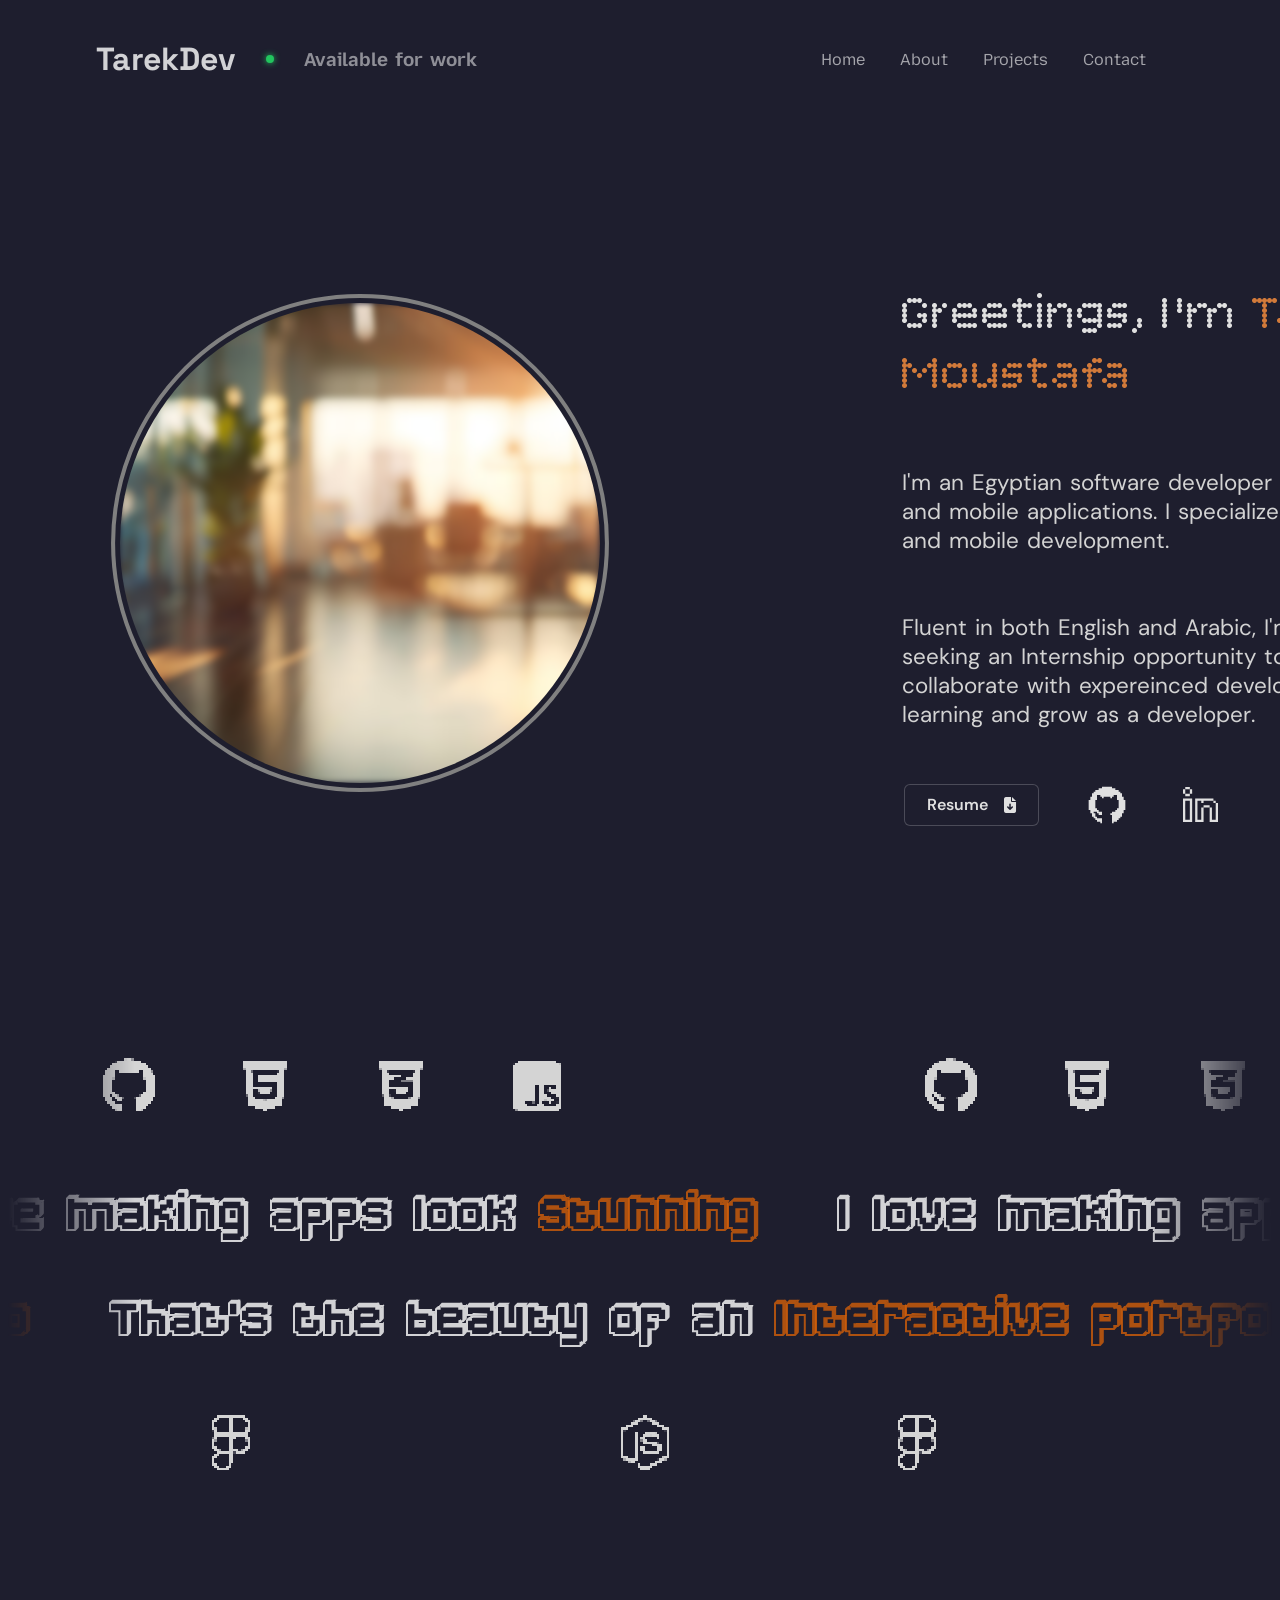
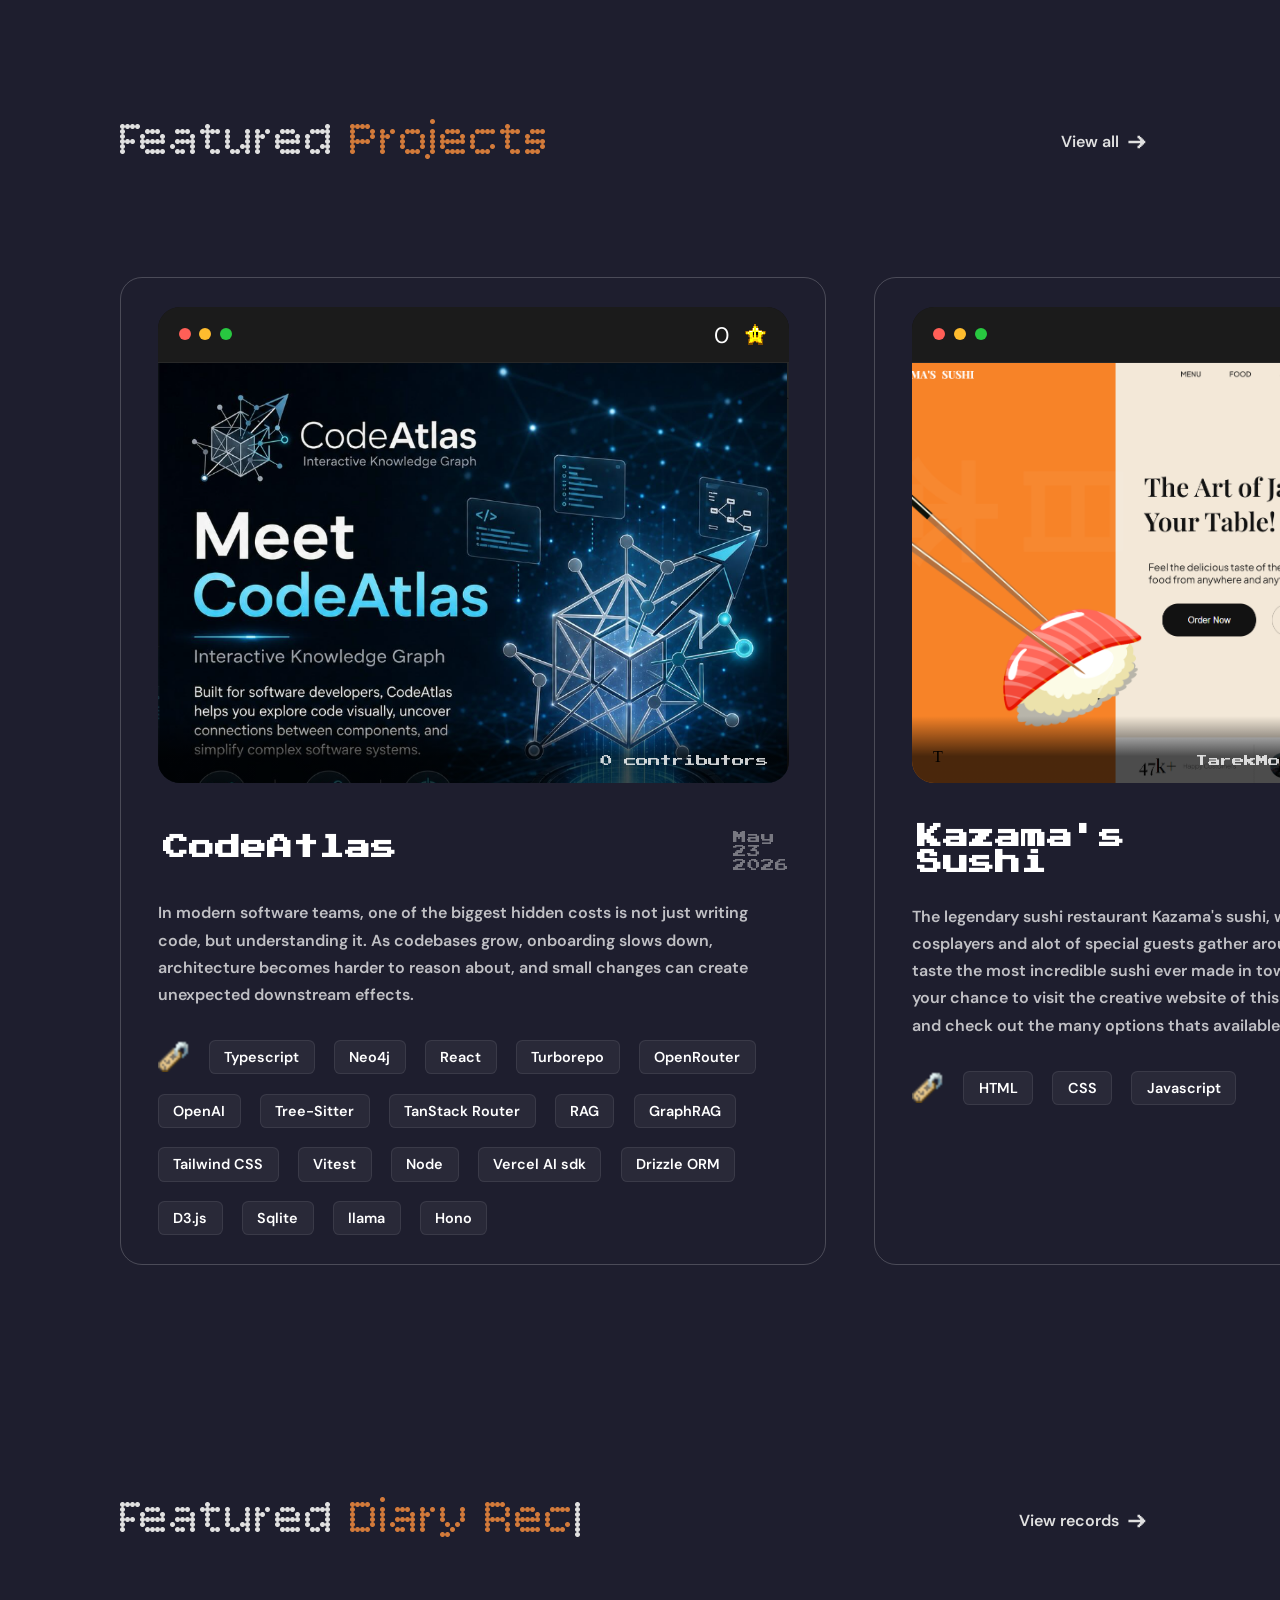
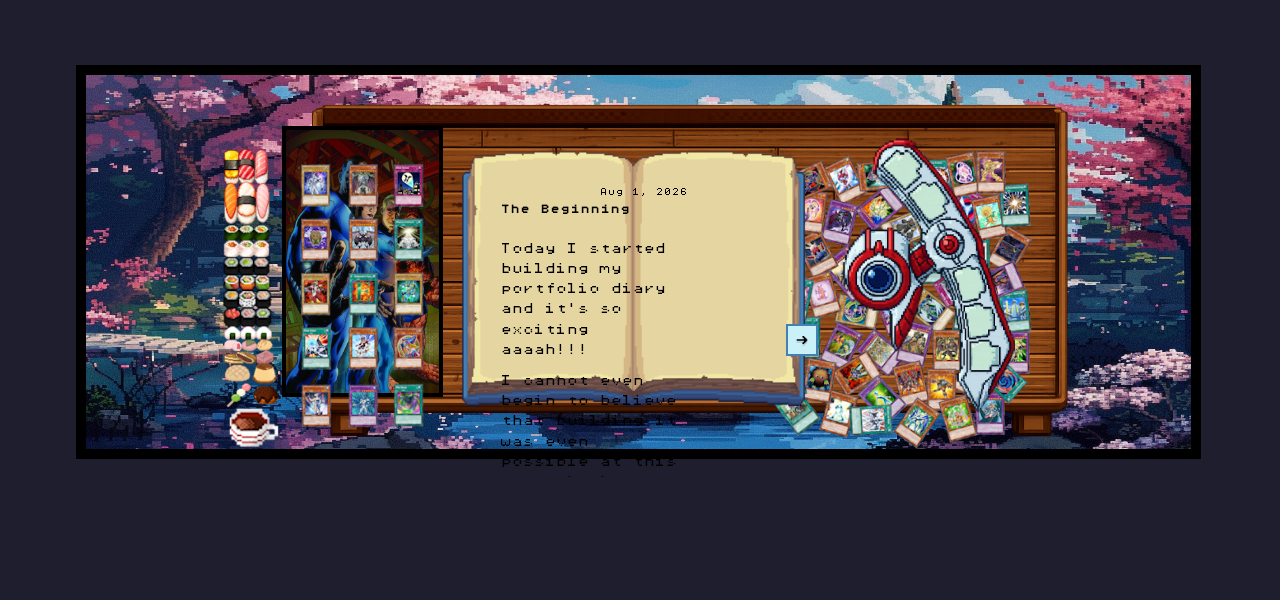
==== index.html @ 3b8af5a5 "Added tons of last touches for the table and for this section specifically I am only missing the lef" ====
<!DOCTYPE html>
<html lang="en">

<head>
    <meta charset="UTF-8">
    <meta name="viewport" content="width=device-width, initial-scale=1.0">
    <title>TarekDev</title>
    <link rel="stylesheet" href="https://cdnjs.cloudflare.com/ajax/libs/font-awesome/6.5.2/css/all.min.css">
    <link rel="stylesheet" href="https://cdn.jsdelivr.net/gh/devicons/devicon@latest/devicon.min.css">
    <link rel="icon" type="image/png" href="assets/favicon/eheroNeos.png">
    <link rel="stylesheet" href="style.css">
    <script src="script.js" defer></script>
    <script src="javascript/marquee-animation.js" defer></script>
    <script src="javascript/coin-toss-animation.js" defer></script>
    <script src="javascript/featured-projects-animations.js" defer></script>
    <script src="javascript/featured-diary-records-animations.js" defer></script>
</head>

<body>
    <header class="header-container">
        <div class="title-group">
            <h1>TarekDev</h1>
            <span class="green-bulb"></span>
            <h3>Available for work</h3>
        </div>
        <nav class="nav-links">
            <a href="index.html">Home</a>
            <a href="html/about.html">About</a>
            <a href="html/projects.html">Projects</a>
            <a href="html/contact.html">Contact</a>
        </nav>
    </header>

    <section class="about-me">
        <div class="profile-leftSide">

            <svg class="profile-ring" viewBox="0 0 500 500">

                <circle class="ring-bg" cx="250" cy="250" r="244" />

                <circle class="ring-progress" cx="250" cy="250" r="244" />

            </svg>

            <div class="coin">
                <img src="assets/aboutMe/aboutMeBackground.jpg" alt="Profile Background">
                <img src="assets/aboutMe/TarekMoustafa.png" alt="Tarek Moustafa" class="coin-face front-face">
                <img src="assets/aboutMe/TheCoolerTarekMoustafa.png" alt="The Cooler Tarek Moustafa"
                    class="coin-face back-face">
            </div>
        </div>

        <div class="aboutMe-rightSide">
            <div class="aboutMe-description-rightSide">
                <h1><span id="greeting-part"></span><span id="myName"></span><span class="cursor">|</span></h1>
                <h3 class="aboutMe-text">I'm an <span class="highlight-word">Egyptian software developer</span> who
                    builds web and mobile applications.
                    I specialize in <span class="highlight-word">full-stack web</span> and <span
                        class="highlight-word">mobile development</span>.
                    <br> <br> <br>
                    Fluent in both <span class="highlight-word">English</span> and <span
                        class="highlight-word">Arabic</span>, I'm currently seeking an <span
                        class="highlight-word">Internship opportunity</span> to <span
                        class="highlight-word">sharpen</span> my
                    skills,
                    <span class="highlight-word">collaborate</span> with expereinced developers, continue <span
                        class="highlight-word">learning</span> and
                    <span class="highlight-word">grow</span> as a <span class="highlight-word">developer</span>.
                </h3>

                <div class="mySocials-rightSide-Bottom">
                    <a href="assets/resume/Tarek Moustafa ElSayed.docx" download class="resume-btn">Resume <i
                            class="fas fa-file-download"></i></a>
                    <a href="https://github.com/TarekMoustafaElsayed" target="_blank" rel="noopener noreferrer"
                        aria-label="GitHub" class="github-link"><img src="assets/svgs/github.svg" alt="GitHub"></a>
                    <a href="https://www.linkedin.com/in/tarek-moustafa-a29522329/" target="_blank"
                        rel="noopener noreferrer" aria-label="LinkedIn" class="linkedin-link"><img
                            src="assets/svgs/linkedin.svg" alt="LinkedIn"></a>
                    <a href="mailto:tarek.mostafa.elsayed.2003@gmail.com" aria-label="Email" class="email-link"><img
                            src="assets/svgs/email.svg" alt="Email"></a>
                    <a href="html/about.html" id="moreAboutMe">More about me <img src="assets/svgs/arrow-right.svg"
                            alt="Arrow right" class="arrow-icon"></a>
                </div>
            </div>
        </div>
    </section>

    <section class="animation-container-beginning">
        <div class="upper-icons marquee right">
            <div class="icon-track">
                <div class="icon-set">
                    <i class="fab fa-github"></i>
                    <i class="fab fa-html5"></i>
                    <i class="fab fa-css3-alt"></i>
                    <i class="fab fa-square-js"></i>
                    <i class="devicon-tailwindcss-original"></i>
                    <i class="devicon-flutter-plain pixelated-icon"></i>
                </div>
            </div>
        </div>

        <div class="animation-text">
            <div class="text-row marquee">
                <div class="text-slide left">
                    <h1><span class="rest">I</span> <span class="rest">love</span> <span class="rest">making</span>
                        <span class="rest">apps</span> <span class="rest">look</span> <span
                            class="outline">Stunning</span></h1>
                </div>
            </div>

            <div class="text-row marquee">
                <div class="text-slide right">
                    <h1><span class="rest">That's</span> <span class="rest">the</span> <span class="rest">beauty</span>
                        <span class="rest">of</span> <span class="rest">an</span> <span
                            class="outline">Interactive</span> <span class="outline">portfolio</span></h1>
                </div>
            </div>
        </div>

        <div class="lower-icons marquee left">
            <div class="icon-track">
                <div class="icon-set">
                    <i class="fab fa-node-js"></i>
                    <i class="devicon-mongodb-plain"></i>
                    <i class="fab fa-figma"></i>
                    <i class="devicon-react-original"></i>
                    <i class="devicon-vscode-plain pixelated-icon"></i>
                </div>
            </div>
        </div>
    </section>

    <section class="featured-projects">
        <div class="featuredProjectsTitle">
            <h1><span id="featured-typed-part1"></span><span id="projects"></span><span class="featured-cursor">|</span></h1>
            <a href="html/projects.html" id="viewAll" class="reveal-fade-right">View all <img src="assets/svgs/arrow-right.svg" alt="Arrow right" class="arrow-icon"></a>
        </div>

        <div class="featured-projects-container">

            <article class="project-card codeatlas-card card-fade-bottom" data-link="html/projectsDetails/codeAtlas.html" data-contributors-repo="TarekMoustafaElsayed/CodeAtlas">
                <div class="project-preview">
                    <div class="project-header">
                        <div class="browser-buttons">
                            <span class="red"></span>
                            <span class="yellow"></span>
                            <span class="green"></span>
                        </div>
                        <div class="repo-stars" data-repo="TarekMoustafaElsayed/CodeAtlas">
                            <span class="star-count"></span>
                            <img src="assets/featuredProjectsSection/starIcon.png" class="mario-star" alt="Star">
                        </div>
                    </div>

                    <img src="assets/projectScreenshots/CodeAtlas/codeAtlas Screenshot 1.png" class="project-image">

                    <div class="contributors">
                        <div class="avatars"></div>
                        <span class="contributors-count"></span>
                    </div>
                </div>

                <div class="project-info">
                    <h2 style="gap: 21rem;">CodeAtlas <span class="project-date">May 23 2026</span></h2>
                    <p style="max-width: 44rem;">
                        In modern software teams, one of the biggest hidden costs is not just writing code, 
                        but understanding it. As codebases grow, onboarding slows down, architecture becomes 
                        harder to reason about, and small changes can create unexpected downstream effects. 
                    </p>

                    <div class="tags">
                        <img src="assets/featuredProjectsSection/tagIcon.png" class="tag-icon" alt="Tag" />
                        <span>Typescript</span>
                        <span>Neo4j</span>
                        <span>React</span>
                        <span>Turborepo</span>
                        <span>OpenRouter</span>
                        <span>OpenAI</span>
                        <span>Tree-Sitter</span>
                        <span>TanStack Router</span>
                        <span>RAG</span>
                        <span>GraphRAG</span>
                        <span>Tailwind CSS</span>
                        <span>Vitest</span>
                        <span>Node</span>
                        <span>Vercel AI sdk</span>
                        <span>Drizzle ORM</span>
                        <span>D3.js</span>
                        <span>Sqlite</span>
                        <span>llama</span>
                        <span>Hono</span>
                    </div>
                </div>
            </article>


            <article class="project-card card-fade-top" data-link="html/projectsDetails/kazamasSushi.html">

                <div class="project-preview">

                    <div class="project-header">

                        <div class="browser-buttons">
                            <span class="red"></span>
                            <span class="yellow"></span>
                            <span class="green"></span>
                        </div>

                        <div class="repo-stars" data-repo="TarekMoustafaElsayed/PRODIGY_WD_01">
                            <span class="star-count"></span>
                            <img src="assets/featuredProjectsSection/starIcon.png" class="mario-star" alt="Star">
                        </div>

                    </div>

                    <img src="assets/projectScreenshots/KazamasSushi/kazama'sSushiLandingPageProject.png"
                        class="project-image">

                    <div class="contributors">

                        <div class="avatars">
                        </div>

                        <span>TarekMoustafa</span>

                    </div>

                </div>

                <div class="project-info">

                    <h2>Kazama's Sushi <span class="project-date">Jul 12, 2026</span></h2>

                    <p>
                        The legendary sushi restaurant Kazama's sushi, where cosplayers and alot of special guests
                        gather around! To taste the most incredible sushi ever made in town.
                        This is your chance to visit the creative website of this restaurant and check out the many
                        options thats available ...
                    </p>

                    <div class="tags">

                        <img src="assets/featuredProjectsSection/tagIcon.png" class="tag-icon" alt="Tag" />
                        <span>HTML</span>
                        <span>CSS</span>
                        <span>Javascript</span>

                    </div>

                    <!-- <div class="project-links">

                    <a href="https://tarekmoustafaelsayed.github.io/PRODIGY_WD_01/" target="_blank" rel="noopener noreferrer"><i class="fas fa-rocket"></i> Live Demo</a>

                    <a href="https://github.com/TarekMoustafaElsayed/PRODIGY_WD_01" target="_blank" rel="noopener noreferrer"><svg xmlns="http://www.w3.org/2000/svg" width="24" height="24" viewBox="0 0 24 24" fill="none" stroke="currentColor" stroke-width="2" stroke-linecap="round" stroke-linejoin="round" class="icon icon-tabler icons-tabler-outline icon-tabler-brand-github"> <path stroke="none" d="M0 0h24v24H0z" fill="none" />
                        <path d="M9 19c-4.3 1.4 -4.3 -2.5 -6 -3m12 5v-3.5c0 -1 .1 -1.4 -.5 -2c2.8 -.3 5.5 -1.4 5.5 -6a4.6 4.6 0 0 0 -1.3 -3.2a4.2 4.2 0 0 0 -.1 -3.2s-1.1 -.3 -3.5 1.3a12.3 12.3 0 0 0 -6.2 0c-2.4 -1.6 -3.5 -1.3 -3.5 -1.3a4.2 4.2 0 0 0 -.1 3.2a4.6 4.6 0 0 0 -1.3 3.2c0 4.6 2.7 5.7 5.5 6c-.6 .6 -.6 1.2 -.5 2v3.5" /> </svg> 
                        Source
                    </a>

                </div> -->

                </div>

            </article>
        </div>
    </section>

    <!--
    This div had to be removed and put above the diary-gamingCards section since this entire 
    section is all images and positioning for each images can be messed up pretty badly !
    -->

    <div class="featuredDiaryRecords">
        <h1><span id="featuredDiary-typed-part1"></span><span id="diaryRecords"></span><span class="featured-cursor">|</span></h1>
        <a href="html/diaryRecords.html" id="viewRecords" class="reveal-fade-right">View records <img src="assets/svgs/arrow-right.svg" alt="Arrow right" class="arrow-icon"></a>
    </div>

    <section class="diary-gamingCards">
        <div class="diary-table-container">
            <img src="assets/pixelArtToPutOnTheTable/rugForTheTable.jpg" alt="Rug" class="rug-for-the-table"> 
            <img src="assets/pixelArtToPutOnTheTable/table.png" alt="Table" class="diary-table">
            <img src="assets/pixelArtToPutOnTheTable/fantastic4Mat.jpg" alt="Fantastic 4 Mat" class="fantastic4-mat">
            <img src="assets/pixelArtToPutOnTheTable/Japanese-Food-Pack.png" alt="Food" class="food-pack">
            <img src="assets/pixelArtToPutOnTheTable/cardsPack.png" alt="Cards" class="cards-pack">
            <img src="assets/pixelArtToPutOnTheTable/cardsPack2.png" alt="Cards2" class="cards-pack2">
            <img src="assets/pixelArtToPutOnTheTable/duelDisk.png" alt="Duel Disk" class="duel-disk">

            <div class="book-wrapper">

            <img src="assets/pixelArtToPutOnTheTable/book.png" class="book" style="user-select: none;">
            <img src="" alt="Page turning animation" class="book-turn-frame" style="user-select: none;" hidden>

            <div class="book-content">

                <div class="left-page">
                    <span id="diary-date" style="user-select: none;">Aug 1, 2026</span>

                    <div class="post-header">
                        <h2 id="diary-title" style="user-select: none;">The Beginning</h2>
                    </div>

                    <div class="post-body" id="diary-body" style="user-select: none;">

                        <p>
                            Today I started building my portfolio diary and it's so exciting aaaah!!!
                        </p>

                        <p>
                            I cannot even begin to believe that building it was even possible at this rate :) ahem u can scroll through this diary btw lol
                        </p>
                        <p>
                            I have always wanted my portfolio to show some form of a great personality ...
                        </p>

                        <p>
                            And by building this I just am so happy and feel extremely accomplished about it haha!
                        </p>

                        <p>
                            Hopefully I will keep on building other things in my portfolio site and keep up the good work as well.
                        </p>

                        <p>
                            Wish me luck everyone and goodbye!
                        </p>
                    </div>

                    <button class="diary-nav-btn diary-back-btn" aria-label="Previous post">
                        <img src="assets/svgs/arrow-left.svg" alt="Back" style="user-select: none;">
                    </button>
                </div>
                <div class="right-page">
                    <img id="diary-image" class="right-page-img" src="" alt="" hidden>
                    <button class="diary-nav-btn diary-next-btn" aria-label="Next post">
                        <img src="assets/svgs/arrow-left.svg" alt="Next" class="next-arrow-flip" style="user-select: none;">
                    </button>
                </div>
            </div>
        </div>

        </div>
    </section>
</body>

</html>
---- style.css ----
@import url('https://fonts.googleapis.com/css2?family=Geist+Pixel&family=Pixelify+Sans:wght@400..700&family=VT323&display=swap');
@import url('https://fonts.googleapis.com/css2?family=Mozilla+Text:wght@200..700&display=swap');
@import url('https://fonts.googleapis.com/css2?family=Story+Script&display=swap');
@import url('https://fonts.googleapis.com/css2?family=Bubblegum+Sans&display=swap');
@import url('https://fonts.googleapis.com/css2?family=Space+Grotesk:wght@400;500;600;700&display=swap');
@import url('https://fonts.googleapis.com/css2?family=Instrument+Serif:ital@0;1&display=swap');
@import url('https://fonts.googleapis.com/css2?family=Bitcount+Prop+Single:wght@100..900&display=swap');
@import url('https://fonts.googleapis.com/css2?family=DM+Serif+Display:ital@0;1&display=swap');
@import url('https://fonts.googleapis.com/css2?family=DM+Sans:wght@100..900&display=swap');

/* other css files imports */

@import url("css/header/header.css");
@import url("css/aboutMe/aboutmeHome.css");
@import url("css/marqueeAnimation/beginningAnimation.css");
@import url("css/featuredProjects/featuredProjects.css");
@import url("css/pixelArtDiarySection.css");

@font-face {
    font-family: 'Poxast Regular';
    src: url('assets/typography/Poxast-Regular.woff2') format('woff2'),
         url('assets/typography/Poxast-Regular.woff') format('woff'),
         url('assets/typography/Poxast-Regular.ttf') format('truetype');
}

@font-face {
    font-family: 'Press Start 2P VA V7';
    src: url('assets/typography/PressStart2P-vaV7.woff2') format('woff2'),
         url('assets/typography/PressStart2P-vaV7.woff') format('woff'),
         url('assets/typography/PressStart2P-vaV7.ttf') format('truetype');
}

@font-face {
    font-family: 'Pixel Operator Mono 8';
    src: url('assets/typography/PixelOperatorMono8.woff2') format('woff2'),
         url('assets/typography/PixelOperatorMono8.woff') format('woff'),
         url('assets/typography/PixelOperatorMono8.ttf') format('truetype');
}

/* reusable CSS variables across all files */

:root {

    --poxast-regular: "Poxast Regular", normal;
    --geist-pixel:"Pixelify Sans", sans-serif;
    --mozilla-text: "Mozilla Text", sans-serif;
    --story-script: "Story Script", sans-serif;
    --bubblegum-sans: "Bubblegum Sans", sans-serif;
    --space-grotesk: "Space Grotesk", sans-serif;
    --instrument-serif: "Instrument Serif", serif;
    --bitcoin-prop-single: "Bitcount Prop Single", swap;
    --dm-serif-display: "DM Serif Display", serif;
    --dm-sans: "DM Sans", sans-serif;
    --press-start-2p: "Press Start 2P VA V7", normal;
    --pixel-operator-mono8: "Pixel Operator Mono 8", normal;

    --sad-color: #121212;
    --sad-colortwo: #1e1e2e;

    --black-200: #020202;
    --black-500: #555555;
    --gray-100: #888888;

    --color-white: #fff;
    --color-creamson: #fff0de;

    --color-warmamber: #F78328;
    --color-darkerorange: #C76E00;
    --coin-side-color: #ffa019;
    --coin-size: 480px;
    --side: var(--coin-side-color);
    --side-dark: #b37000;
    --lowlight: #cc7a00;
    --coin-side-reversed: #808080;

    --color-backgroundwithmyorangeheader: #f3e8d8;
}

body {
    background-color: var(--sad-colortwo);
}
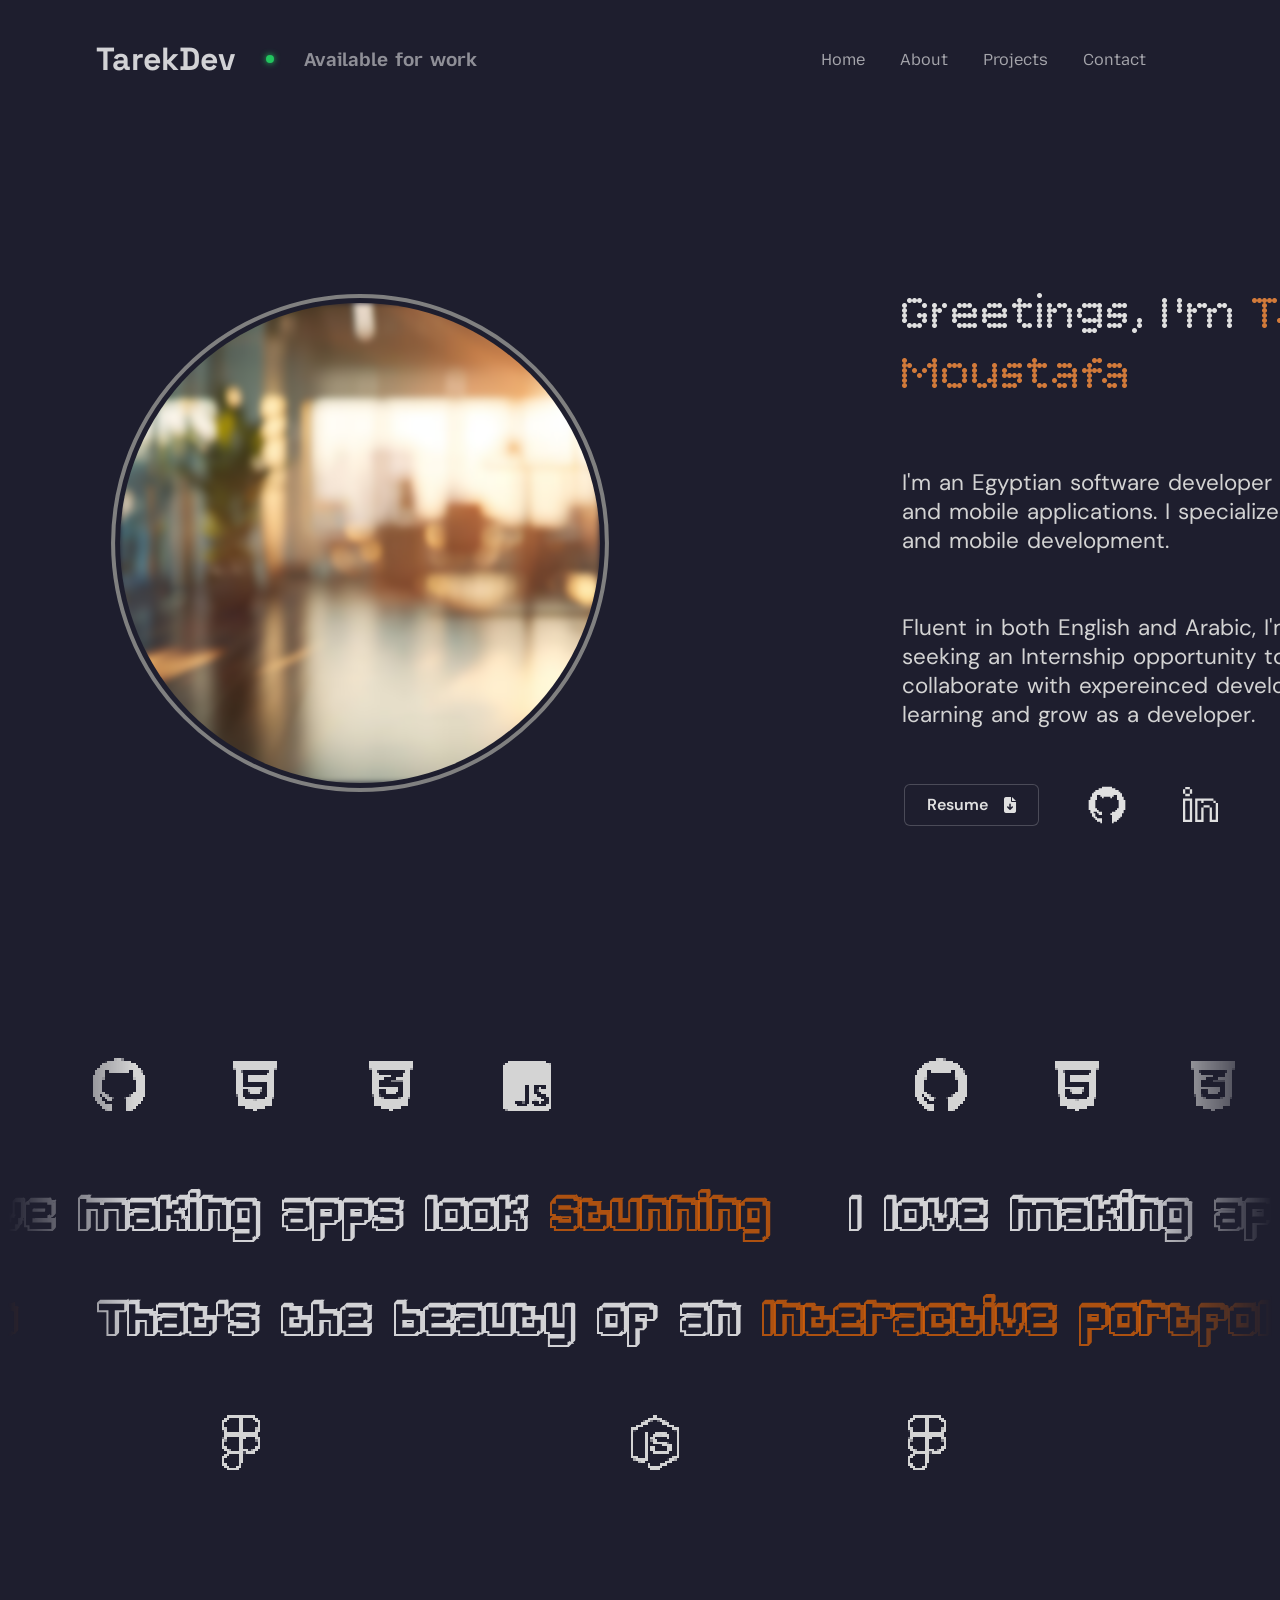
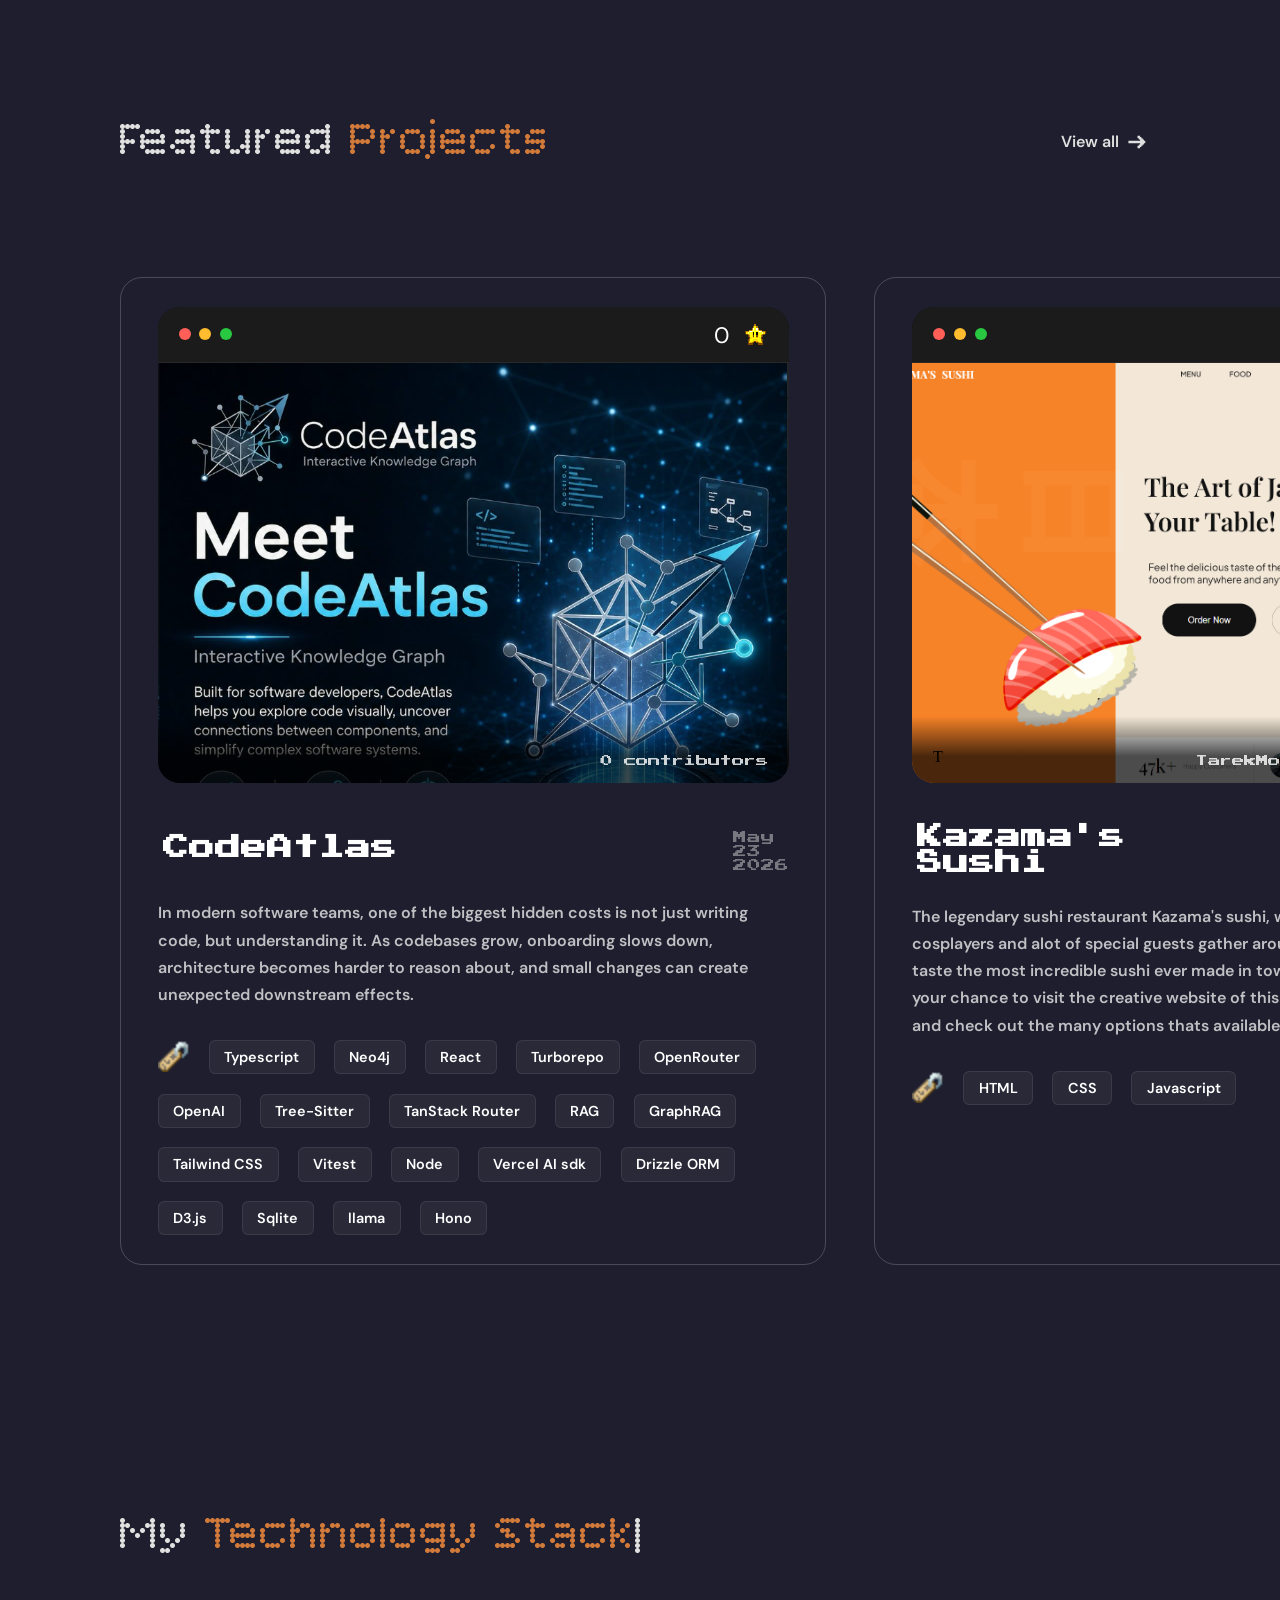
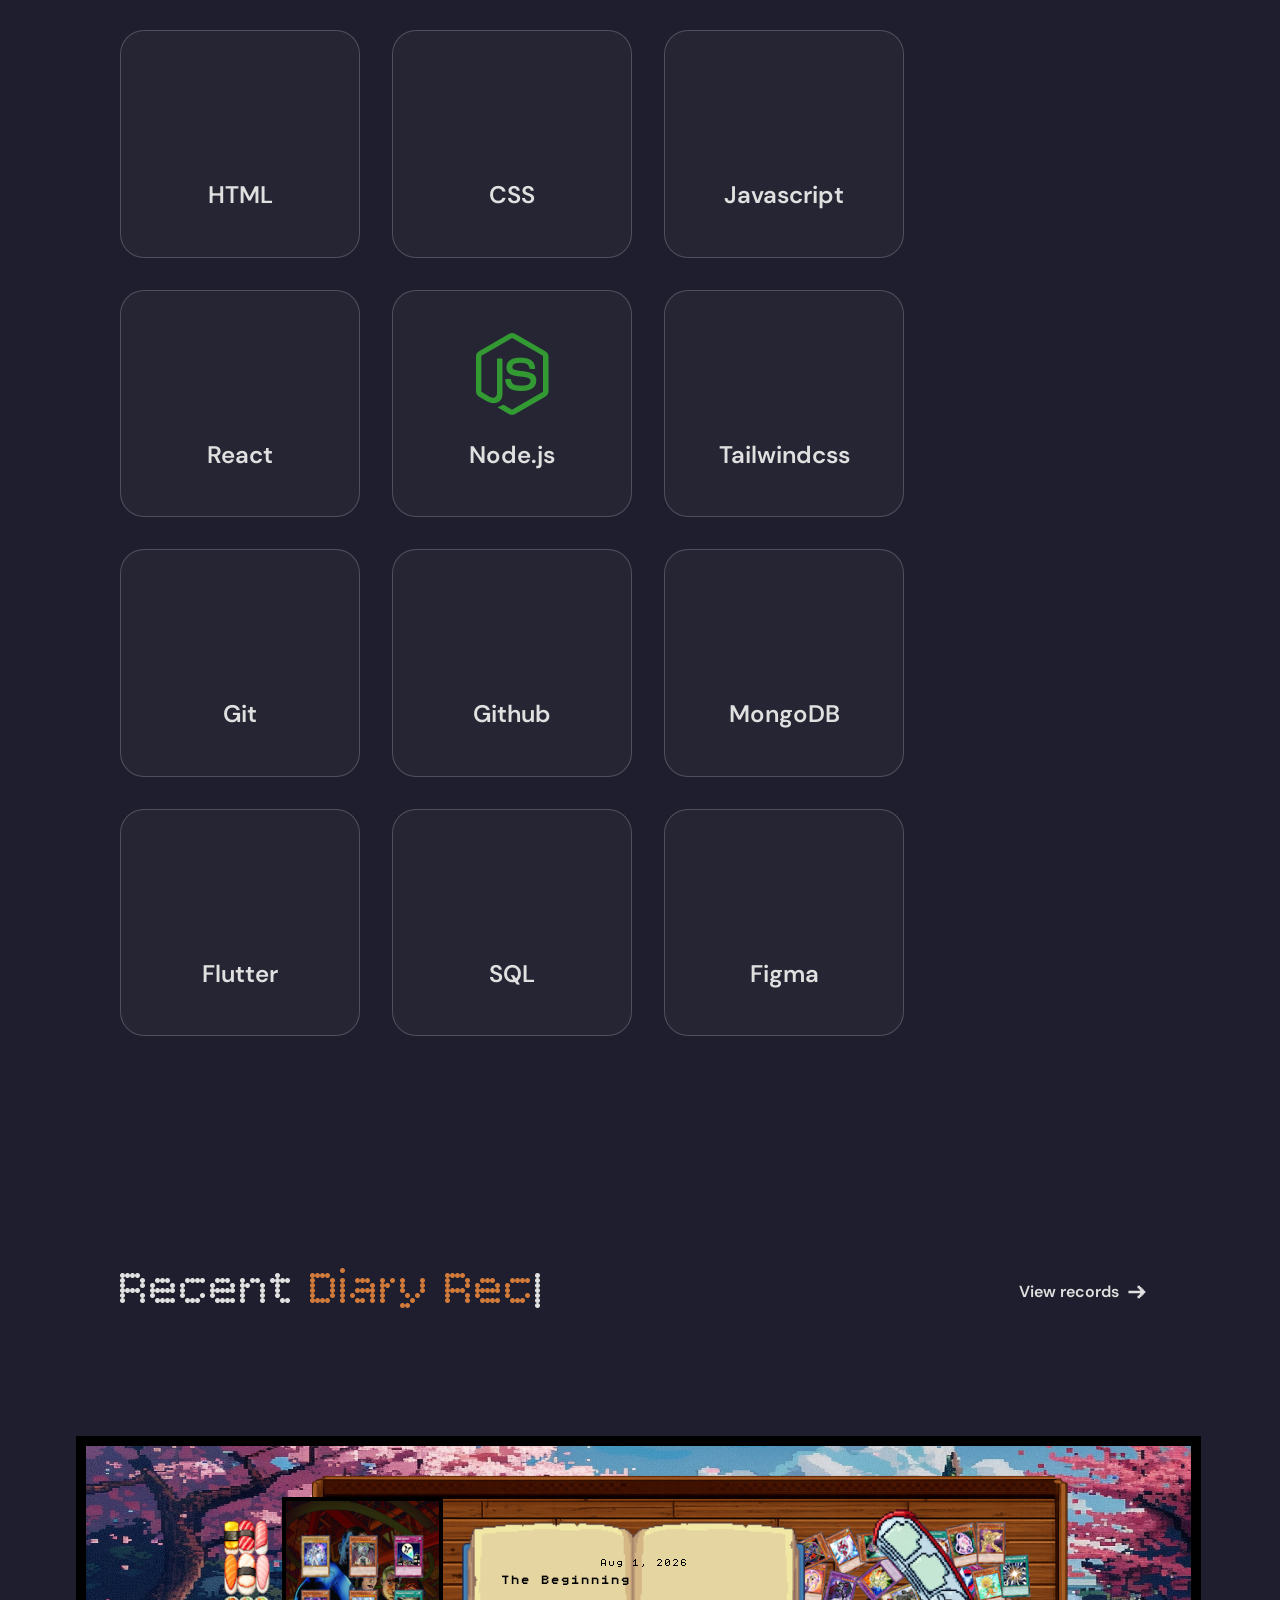
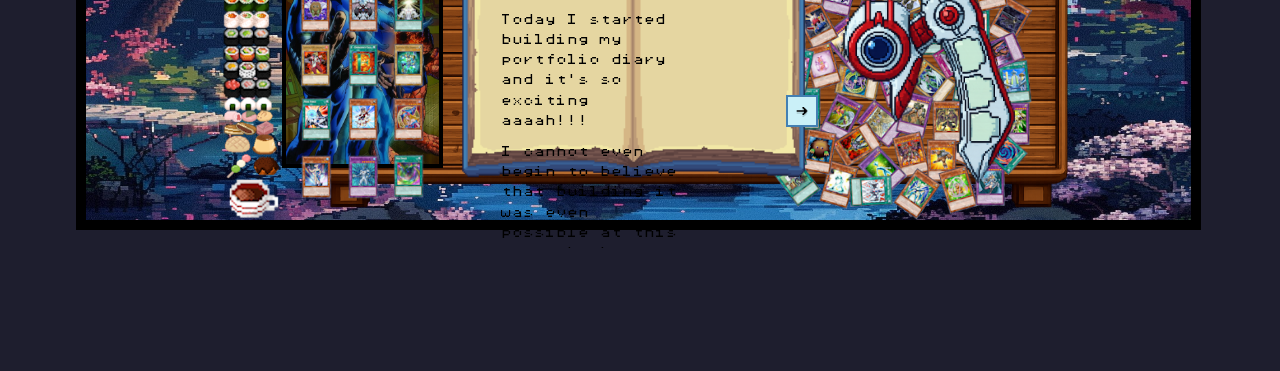
==== commit 268dc308: "Added a my technology stack section to reveal the technologies that i currently use" ====
--- a/index.html
+++ b/index.html
@@ -13,6 +13,7 @@
     <script src="javascript/marquee-animation.js" defer></script>
     <script src="javascript/coin-toss-animation.js" defer></script>
     <script src="javascript/featured-projects-animations.js" defer></script>
+    <script src="javascript/my-technology-stack-animation.js" defer></script>
     <script src="javascript/featured-diary-records-animations.js" defer></script>
 </head>
 
@@ -264,6 +265,82 @@
         </div>
     </section>
 
+    <section class="my-technology-stack">
+        
+        <div class="my-technology-stack-title">
+            <h1><span id="myTechStack-typed-part1"></span><span id="myTechStack"></span><span class="featured-cursor">|</span></h1>
+        </div>
+        
+        <div class="tech-stack-icons-row1">
+
+            <div class="tech-stack-item stack-fade-right">
+                <i class="devicon-html5-plain colored"></i>
+                <span class="tech-stack-name">HTML</span>
+            </div>
+
+            <div class="tech-stack-item stack-fade-right">
+                <i class="devicon-css3-plain colored"></i>
+                <span class="tech-stack-name">CSS</span>
+            </div>
+
+            <div class="tech-stack-item stack-fade-right">
+                <i class="devicon-javascript-plain colored"></i>
+                <span class="tech-stack-name">Javascript</span>
+            </div>
+
+            <div class="tech-stack-item stack-fade-right">
+                <i class="devicon-react-original colored"></i>
+                <span class="tech-stack-name">React</span>
+            </div>
+
+            <div class="tech-stack-item stack-fade-right">
+                <i class="fab fa-node-js"></i>
+                <span class="tech-stack-name">Node.js</span>
+            </div>
+
+            <div class="tech-stack-item stack-fade-right">
+                <i class="devicon-tailwindcss-original colored"></i>
+                <span class="tech-stack-name">Tailwindcss</span>
+            </div>
+
+        </div>
+
+        <div class="tech-stack-icons-row2">
+
+            <div class="tech-stack-item stack-fade-left">
+                <i class="devicon-git-plain colored"></i>
+                <span class="tech-stack-name">Git</span>
+            </div>
+
+            <div class="tech-stack-item stack-fade-left">
+                <i class="devicon-github-original"></i>
+                <span class="tech-stack-name">Github</span>
+            </div>
+
+            <div class="tech-stack-item stack-fade-left">
+                <i class="devicon-mongodb-plain colored"></i>
+                <span class="tech-stack-name">MongoDB</span>
+            </div>
+
+            <div class="tech-stack-item stack-fade-left">
+                <i class="devicon-flutter-plain colored"></i>
+                <span class="tech-stack-name">Flutter</span>
+            </div>
+
+            <div class="tech-stack-item stack-fade-left">
+                <i class="devicon-sqldeveloper-plain colored"></i>
+                <span class="tech-stack-name">SQL</span>
+            </div>
+
+            <div class="tech-stack-item stack-fade-left">
+                <i class="devicon-figma-plain colored"></i>
+                <span class="tech-stack-name">Figma</span>
+            </div>
+
+        </div>
+        
+    </section>
+
     <!--
     This div had to be removed and put above the diary-gamingCards section since this entire 
     section is all images and positioning for each images can be messed up pretty badly !
--- a/style.css
+++ b/style.css
@@ -14,7 +14,8 @@
 @import url("css/aboutMe/aboutmeHome.css");
 @import url("css/marqueeAnimation/beginningAnimation.css");
 @import url("css/featuredProjects/featuredProjects.css");
-@import url("css/pixelArtDiarySection.css");
+@import url("css/myTechnologyStack/myTechnologyStackSection.css");
+@import url("css/recentDiaryRecords/pixelArtDiarySection.css");
 
 @font-face {
     font-family: 'Poxast Regular';
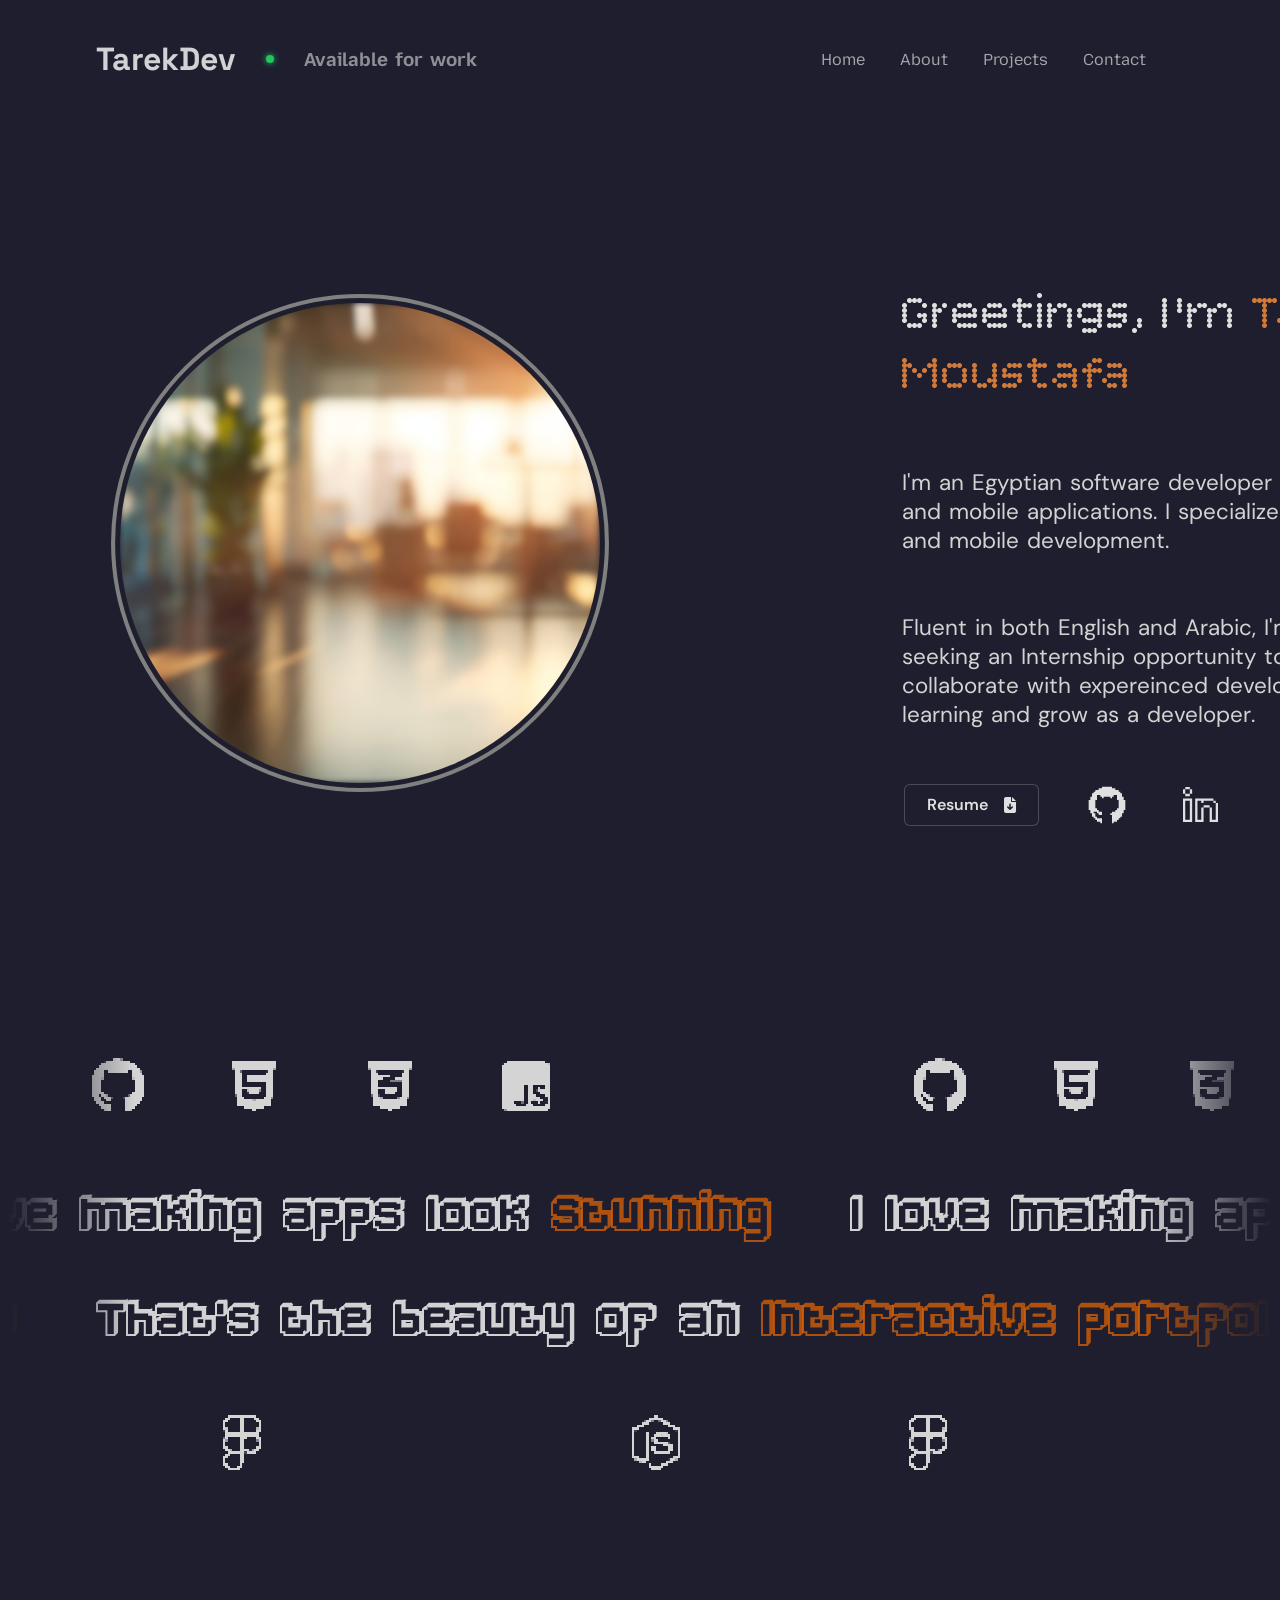
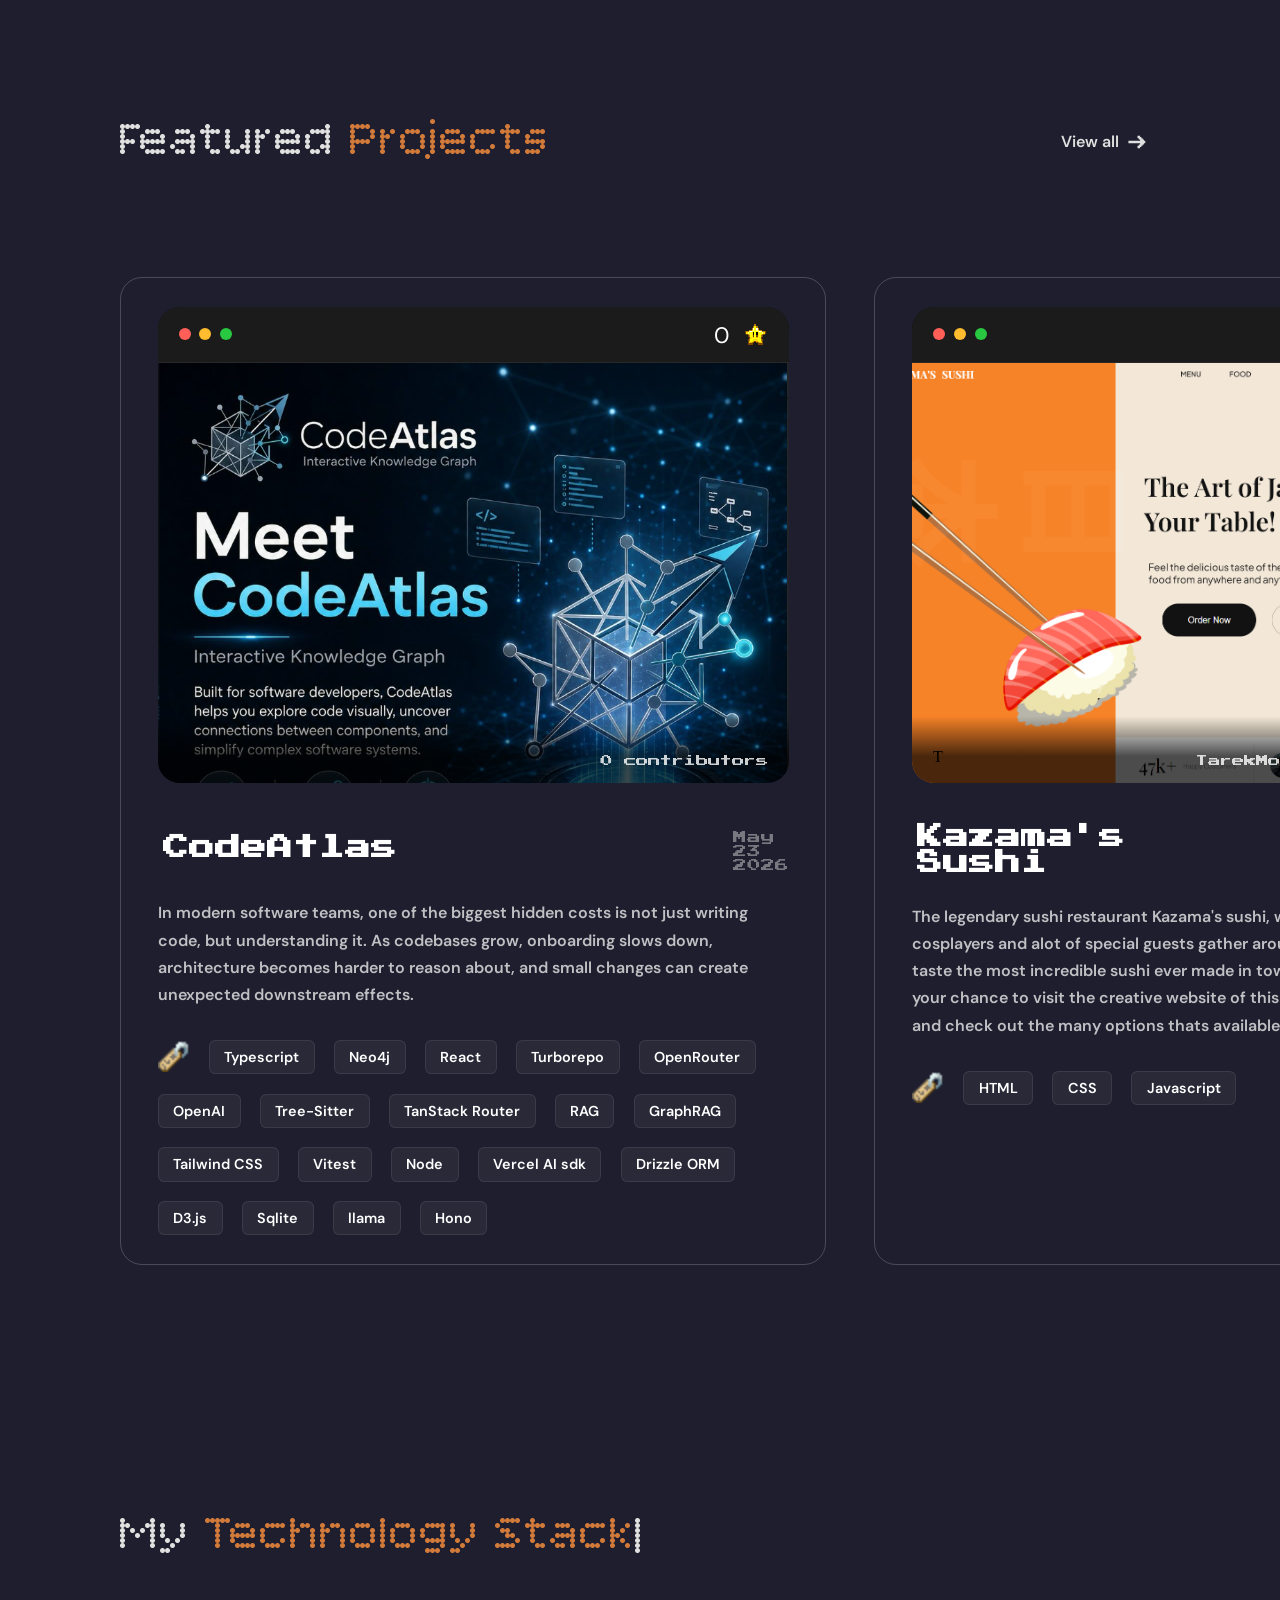
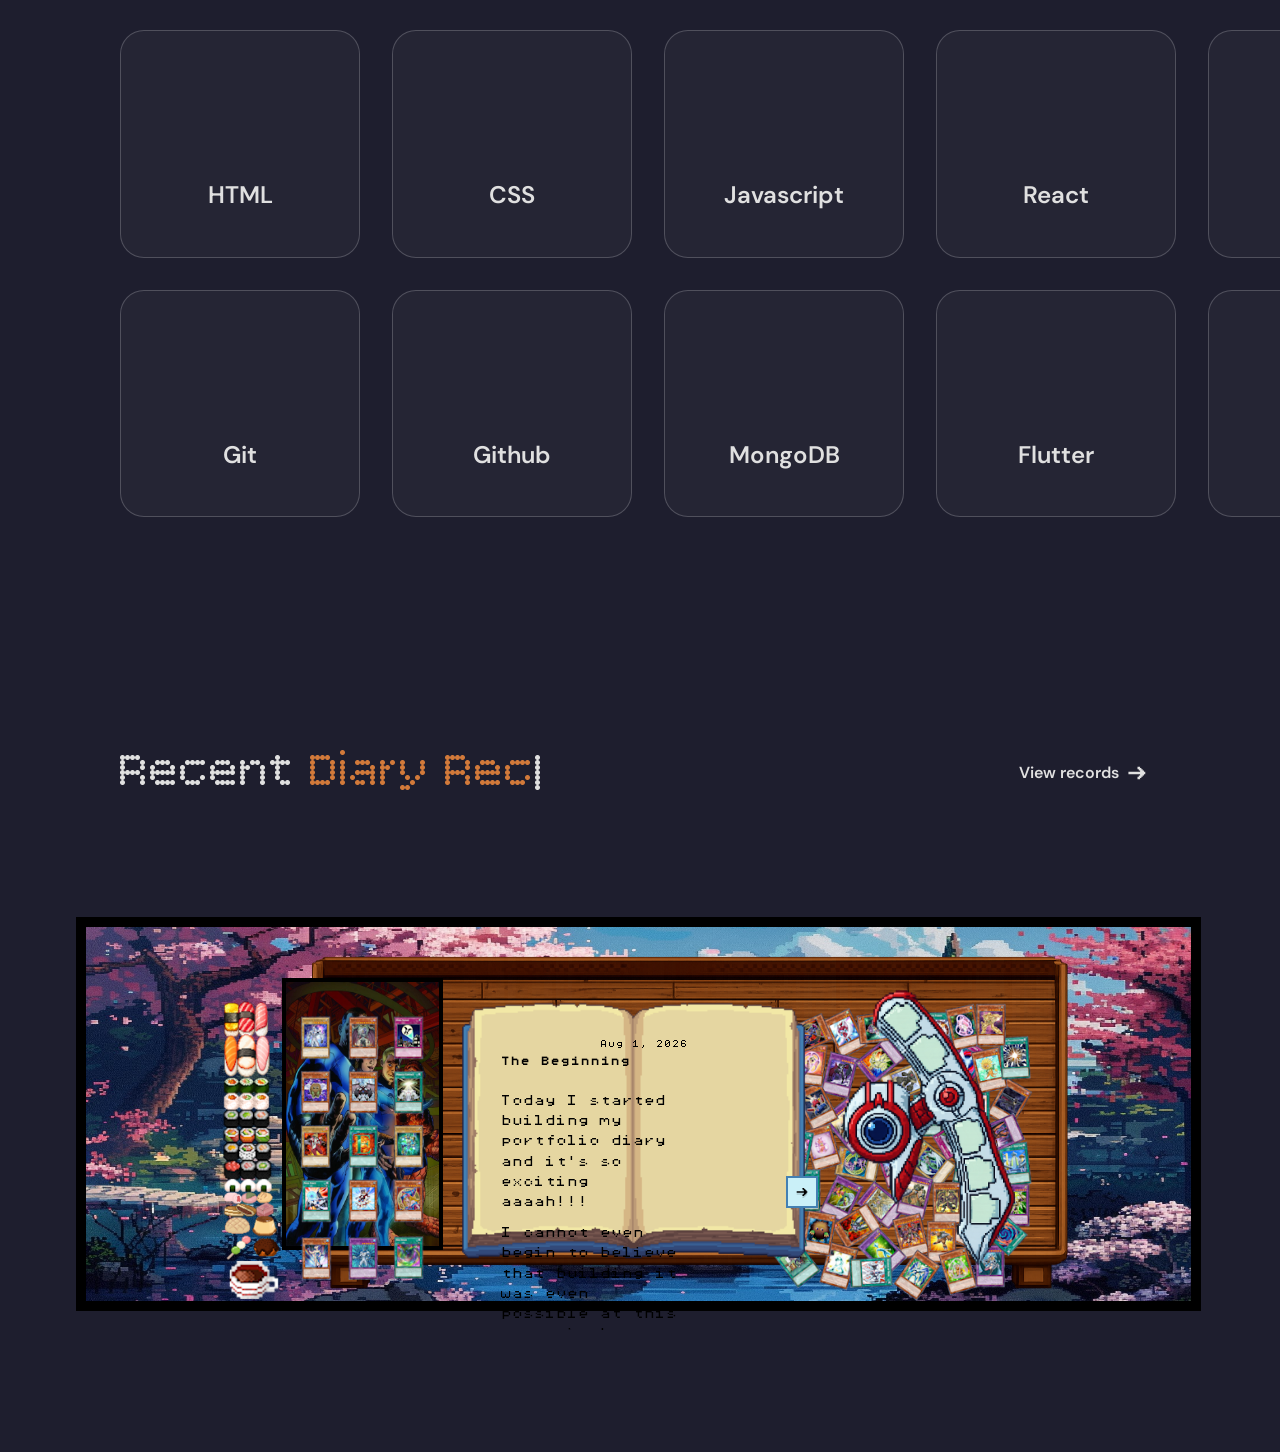
==== commit cea1f54a: "Did some fixing and improvements towards the technology stack section code" ====
--- a/index.html
+++ b/index.html
@@ -271,69 +271,65 @@
             <h1><span id="myTechStack-typed-part1"></span><span id="myTechStack"></span><span class="featured-cursor">|</span></h1>
         </div>
         
-        <div class="tech-stack-icons-row1">
-
-            <div class="tech-stack-item stack-fade-right">
+        <div class="tech-stack-grid">
+
+            <div class="tech-stack-item stack-fade-left">
                 <i class="devicon-html5-plain colored"></i>
                 <span class="tech-stack-name">HTML</span>
             </div>
 
-            <div class="tech-stack-item stack-fade-right">
+            <div class="tech-stack-item stack-fade-left">
                 <i class="devicon-css3-plain colored"></i>
                 <span class="tech-stack-name">CSS</span>
             </div>
 
-            <div class="tech-stack-item stack-fade-right">
+            <div class="tech-stack-item stack-fade-left">
                 <i class="devicon-javascript-plain colored"></i>
                 <span class="tech-stack-name">Javascript</span>
             </div>
 
-            <div class="tech-stack-item stack-fade-right">
+            <div class="tech-stack-item stack-fade-left">
                 <i class="devicon-react-original colored"></i>
                 <span class="tech-stack-name">React</span>
             </div>
 
-            <div class="tech-stack-item stack-fade-right">
+            <div class="tech-stack-item stack-fade-left">
                 <i class="fab fa-node-js"></i>
                 <span class="tech-stack-name">Node.js</span>
             </div>
 
-            <div class="tech-stack-item stack-fade-right">
+            <div class="tech-stack-item stack-fade-left">
                 <i class="devicon-tailwindcss-original colored"></i>
                 <span class="tech-stack-name">Tailwindcss</span>
             </div>
 
-        </div>
-
-        <div class="tech-stack-icons-row2">
-
-            <div class="tech-stack-item stack-fade-left">
+            <div class="tech-stack-item stack-fade-right">
                 <i class="devicon-git-plain colored"></i>
                 <span class="tech-stack-name">Git</span>
             </div>
 
-            <div class="tech-stack-item stack-fade-left">
+            <div class="tech-stack-item stack-fade-right">
                 <i class="devicon-github-original"></i>
                 <span class="tech-stack-name">Github</span>
             </div>
 
-            <div class="tech-stack-item stack-fade-left">
+            <div class="tech-stack-item stack-fade-right">
                 <i class="devicon-mongodb-plain colored"></i>
                 <span class="tech-stack-name">MongoDB</span>
             </div>
 
-            <div class="tech-stack-item stack-fade-left">
+            <div class="tech-stack-item stack-fade-right">
                 <i class="devicon-flutter-plain colored"></i>
                 <span class="tech-stack-name">Flutter</span>
             </div>
 
-            <div class="tech-stack-item stack-fade-left">
+            <div class="tech-stack-item stack-fade-right">
                 <i class="devicon-sqldeveloper-plain colored"></i>
                 <span class="tech-stack-name">SQL</span>
             </div>
 
-            <div class="tech-stack-item stack-fade-left">
-                <i class="devicon-figma-plain colored"></i>
+            <div class="tech-stack-item stack-fade-right">
+                <img src="assets/svgs/figma.svg" alt="Figma" class="tech-stack-icon-img">
                 <span class="tech-stack-name">Figma</span>
             </div>
 
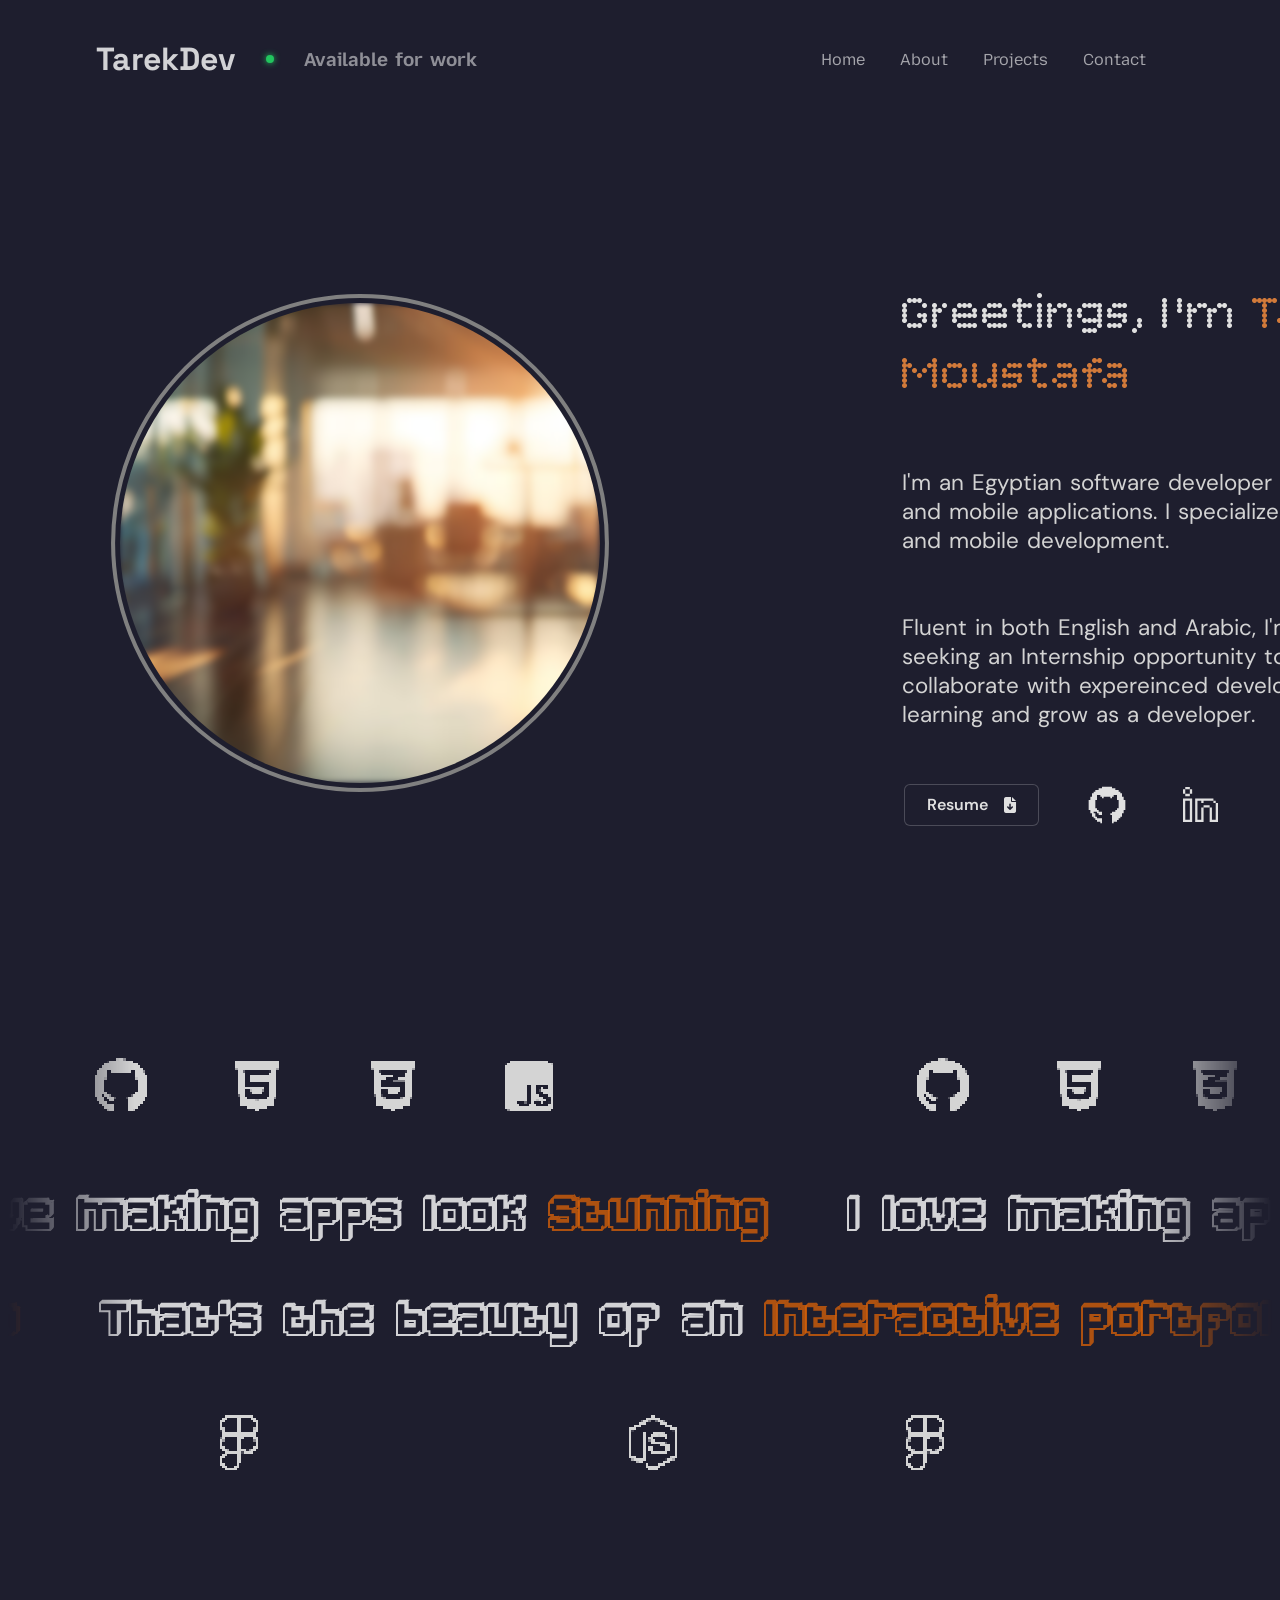
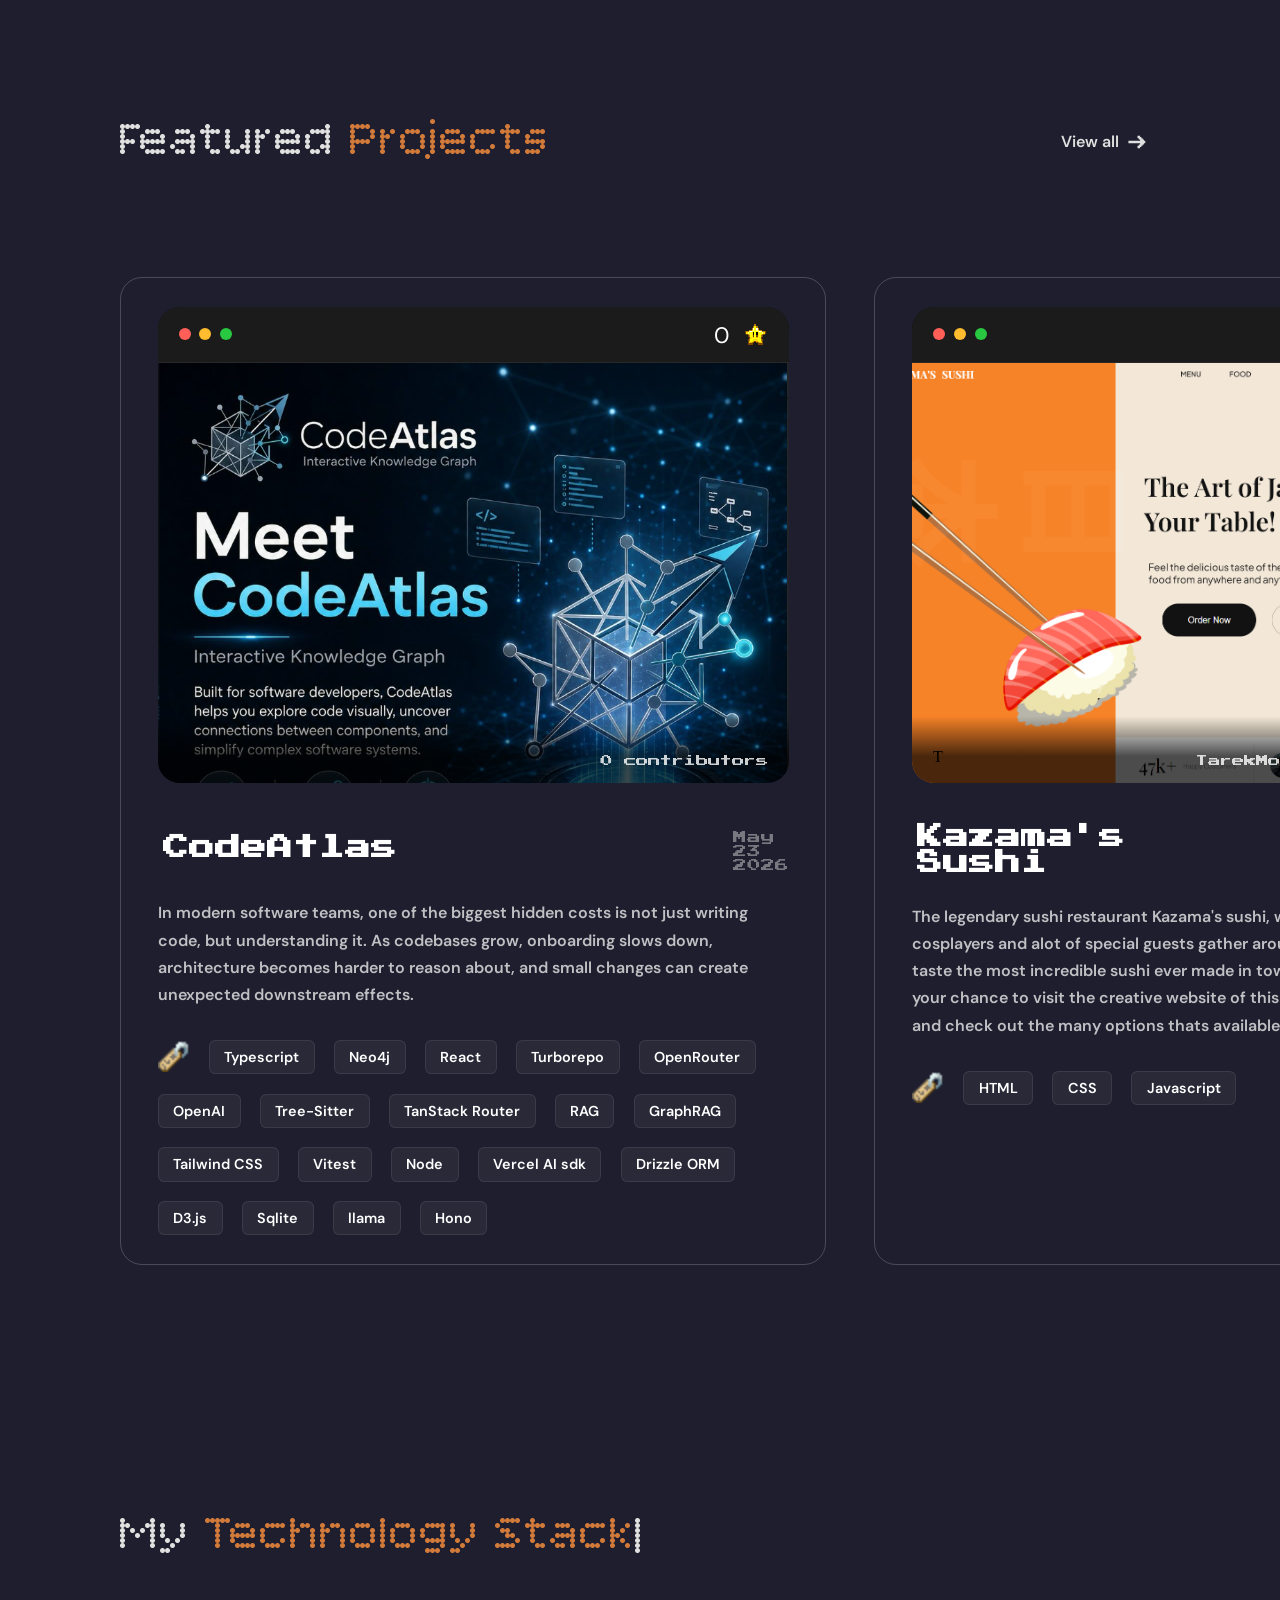
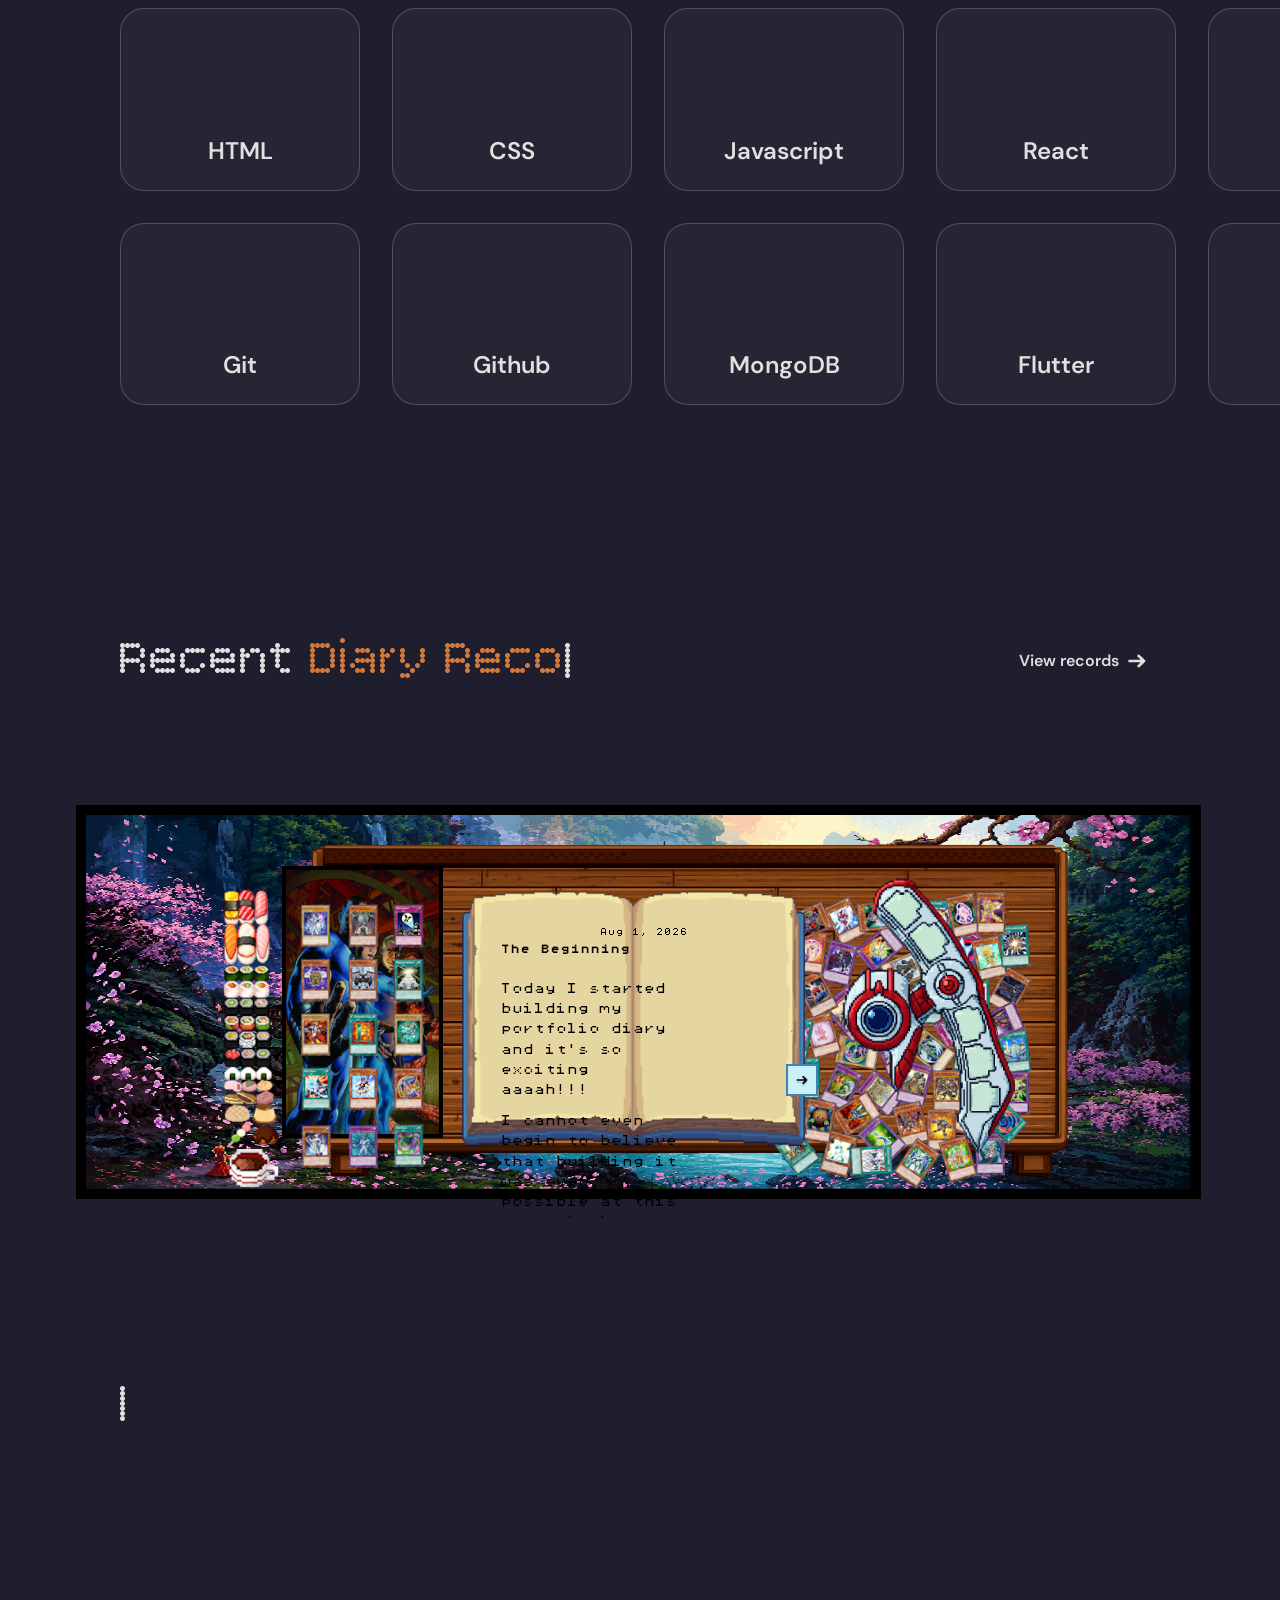
==== commit 9d83ede1: "Let us connect section is now complete just need a tiny adjustmnet of the overall home page and chec" ====
--- a/index.html
+++ b/index.html
@@ -15,6 +15,7 @@
     <script src="javascript/featured-projects-animations.js" defer></script>
     <script src="javascript/my-technology-stack-animation.js" defer></script>
     <script src="javascript/featured-diary-records-animations.js" defer></script>
+    <script src="javascript/let-us-connect-animation.js" defer></script>
 </head>
 
 <body>
@@ -349,7 +350,7 @@
 
     <section class="diary-gamingCards">
         <div class="diary-table-container">
-            <img src="assets/pixelArtToPutOnTheTable/rugForTheTable.jpg" alt="Rug" class="rug-for-the-table"> 
+            <img src="assets/pixelArtToPutOnTheTable/rugForTheTable.png" alt="Rug" class="rug-for-the-table">
             <img src="assets/pixelArtToPutOnTheTable/table.png" alt="Table" class="diary-table">
             <img src="assets/pixelArtToPutOnTheTable/fantastic4Mat.jpg" alt="Fantastic 4 Mat" class="fantastic4-mat">
             <img src="assets/pixelArtToPutOnTheTable/Japanese-Food-Pack.png" alt="Food" class="food-pack">
@@ -412,6 +413,21 @@
 
         </div>
     </section>
+
+    <section class="letUsConnect">
+        <div class="let-us-connect-title">
+            <h1><span id="let-us-connect-part1"></span><span id="letUsConnect"></span><span class="featured-cursor">|</span></h1>
+            <a href="html/contact.html" id="bookAChat" class="reveal-fade-right">Book a chat <img src="assets/svgs/arrow-right.svg" alt="Arrow right" class="arrow-icon"></a>
+        </div>
+
+        <div class="let-us-connect-paragraph">
+            <h3>
+                I'm always open to new opportunities and collaborations. Whether you have a project in mind, want to discuss
+                the latest tech trends, or just want to say hi, feel free to reach out. <br> <br> Let's connect and create something
+                amazing together!
+            </h3>
+        </div>
+    </section>
 </body>
 
 </html>
--- a/style.css
+++ b/style.css
@@ -16,6 +16,7 @@
 @import url("css/featuredProjects/featuredProjects.css");
 @import url("css/myTechnologyStack/myTechnologyStackSection.css");
 @import url("css/recentDiaryRecords/pixelArtDiarySection.css");
+@import url("css/letsConnect/letUsConnectSection.css");
 
 @font-face {
     font-family: 'Poxast Regular';
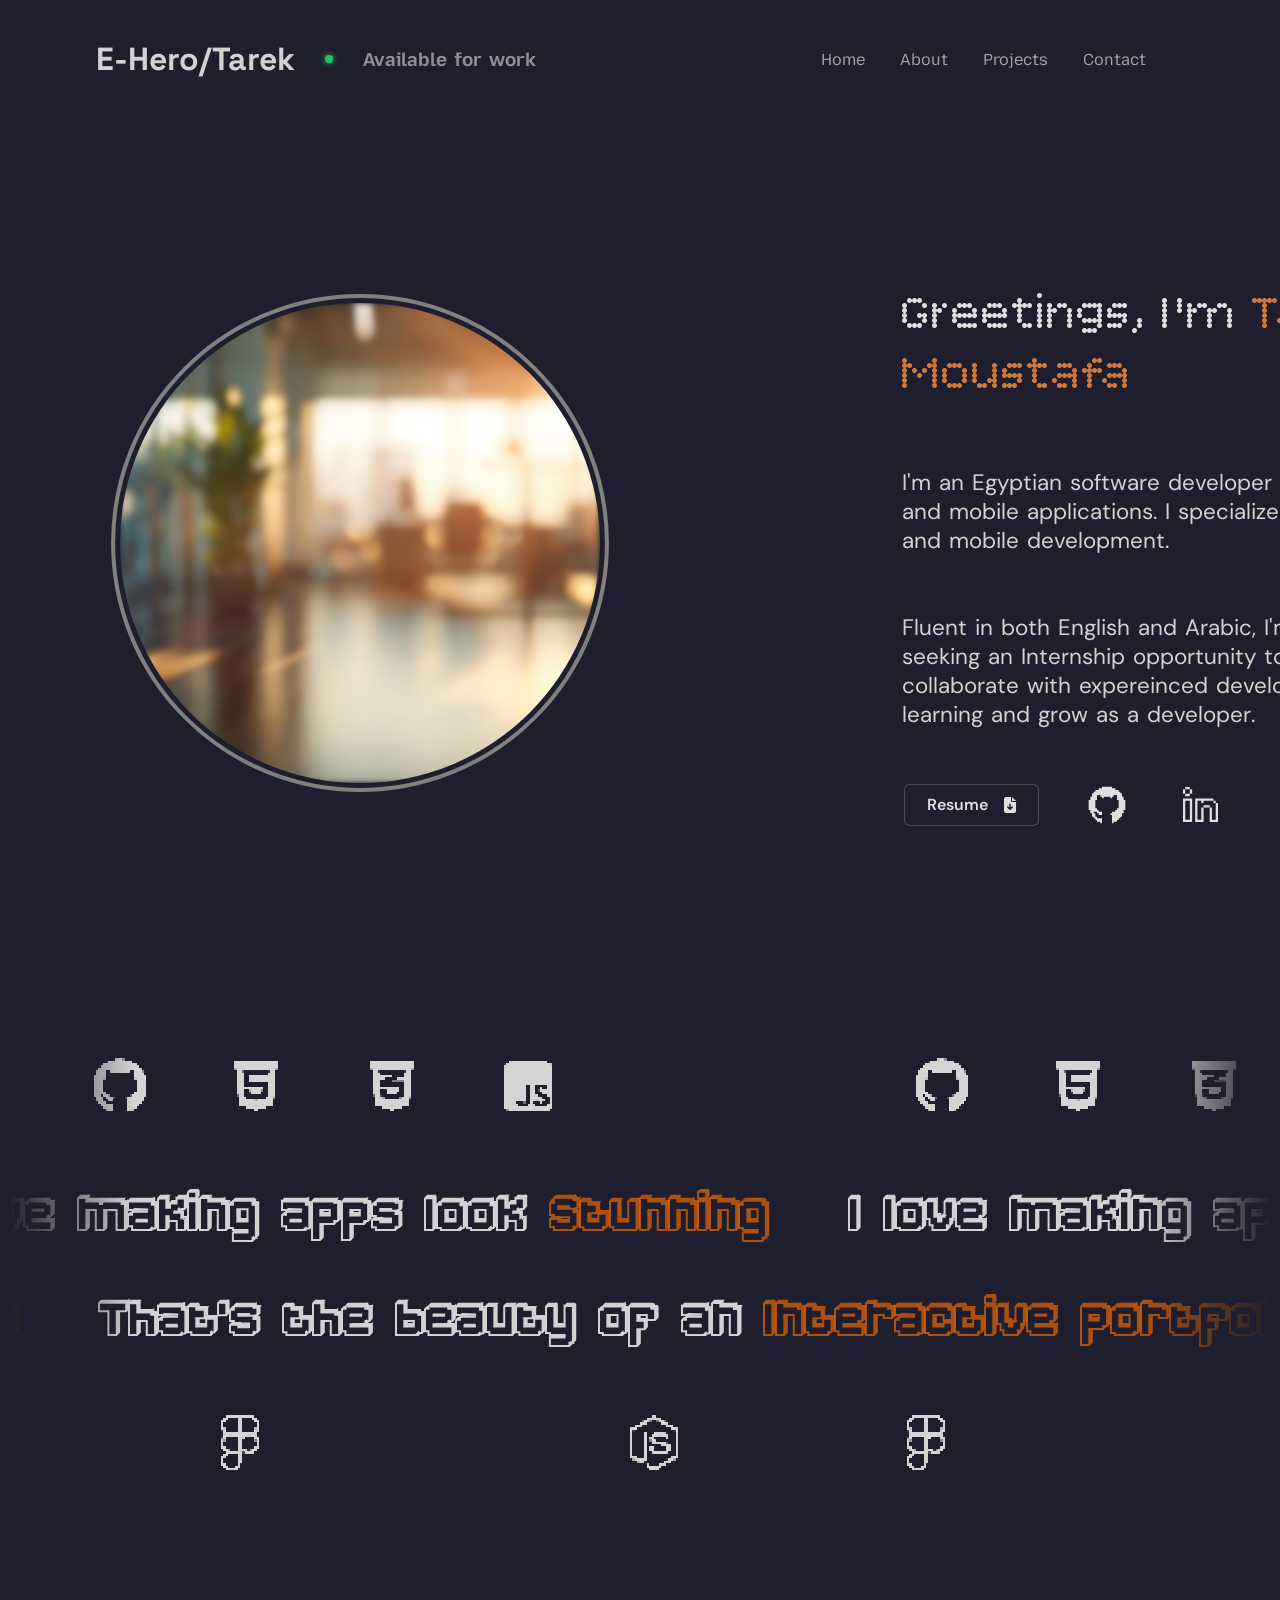
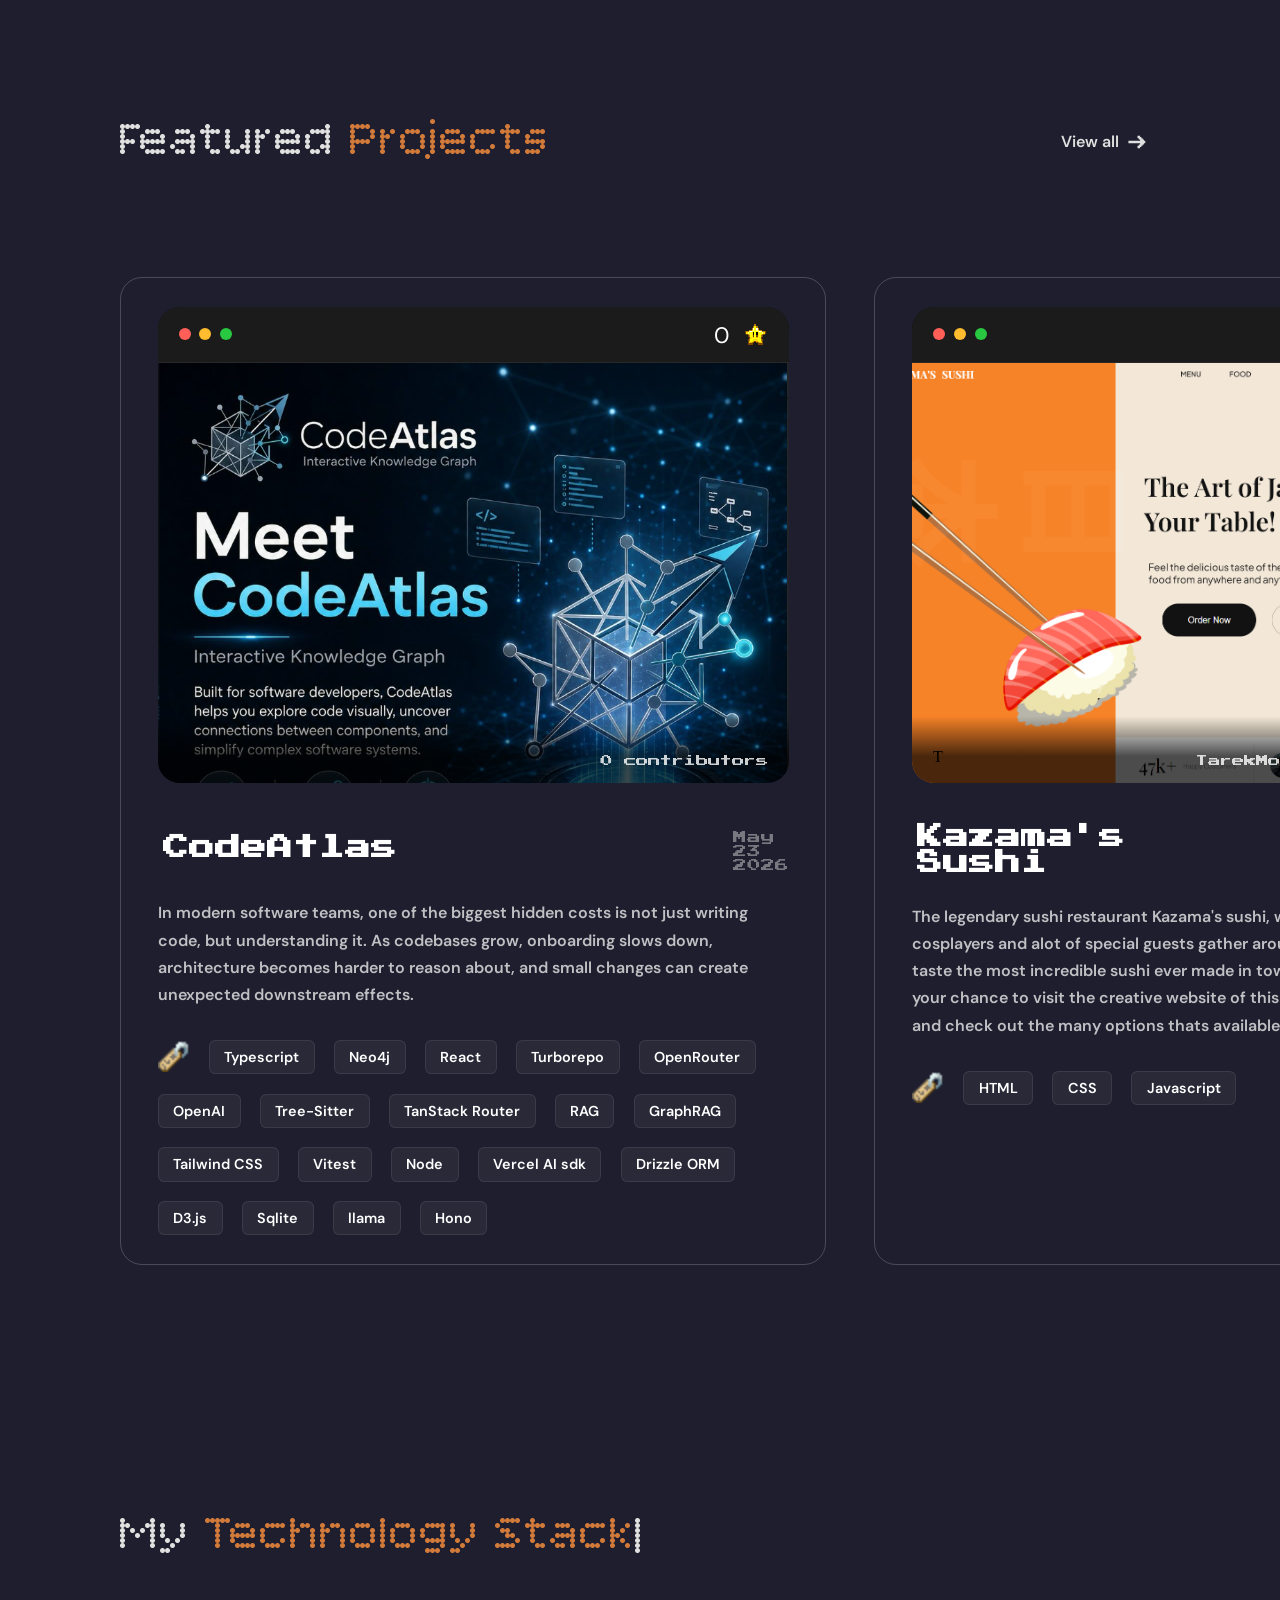
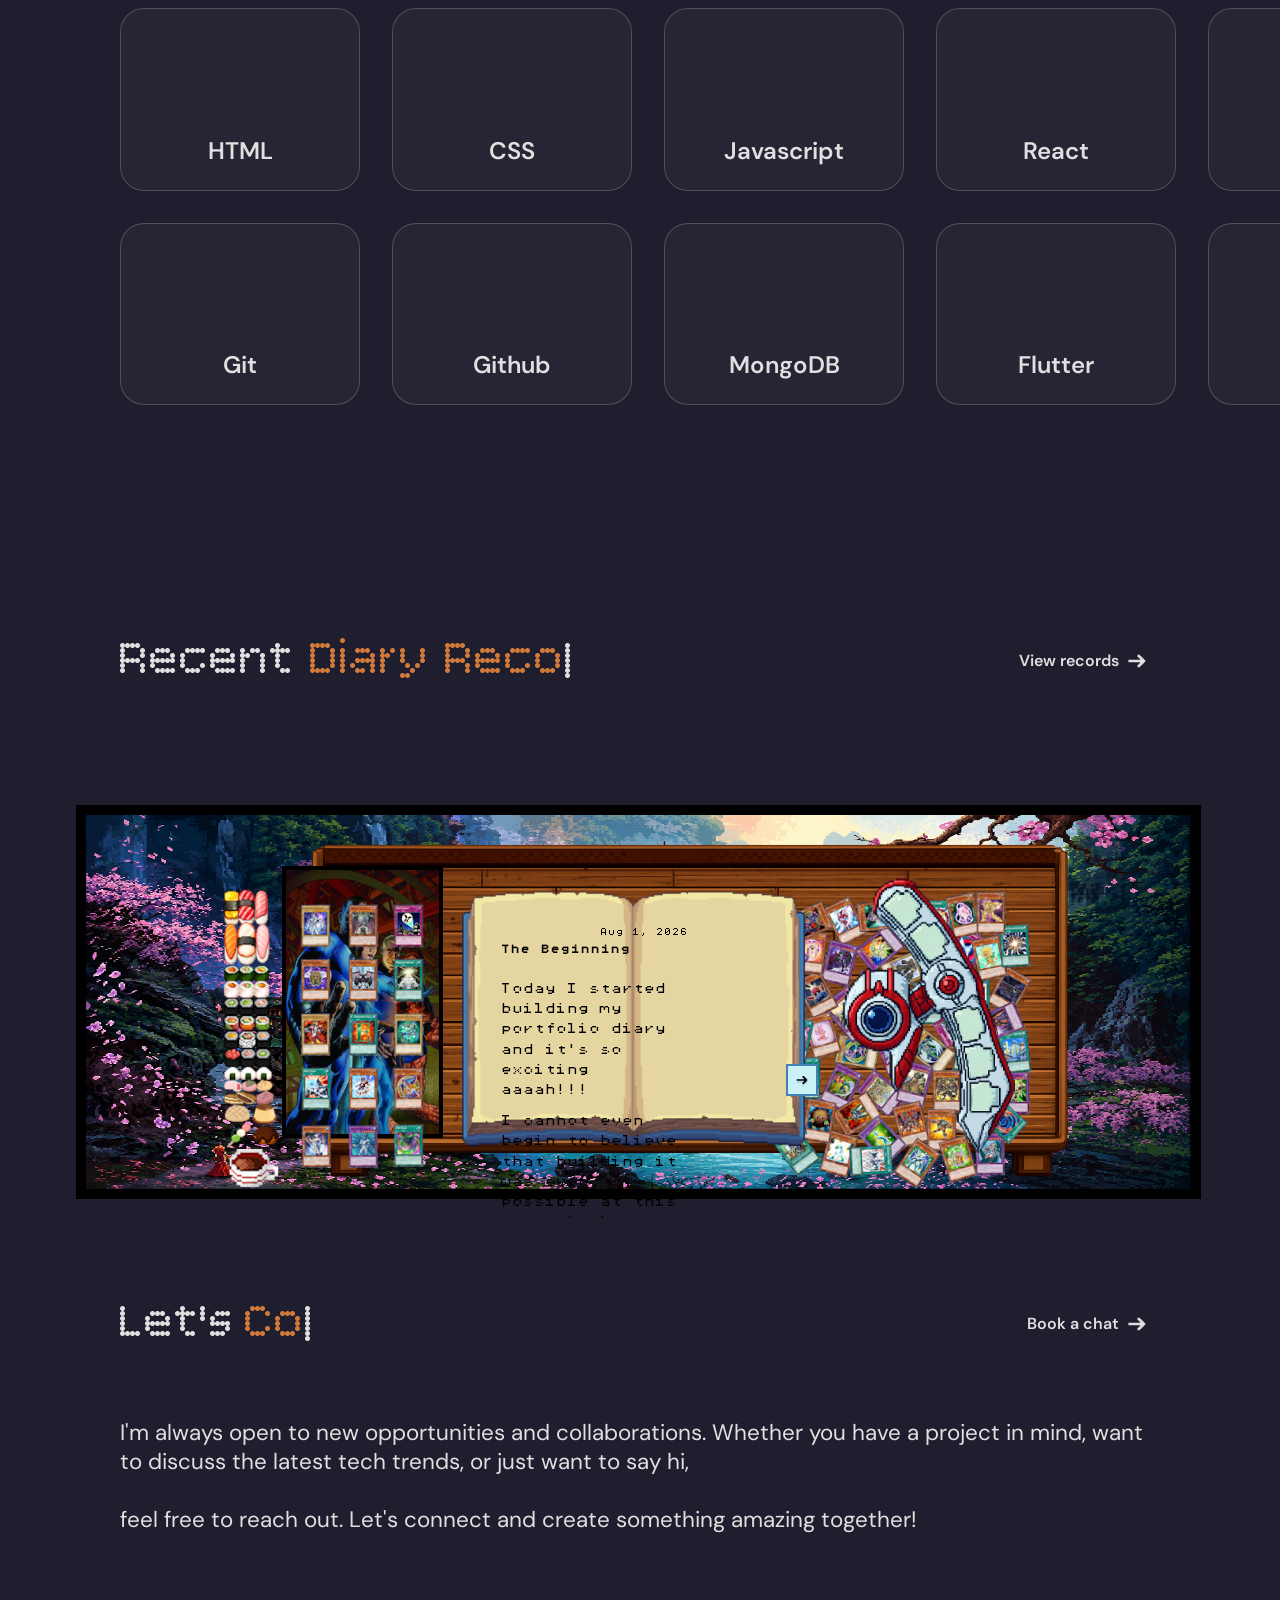
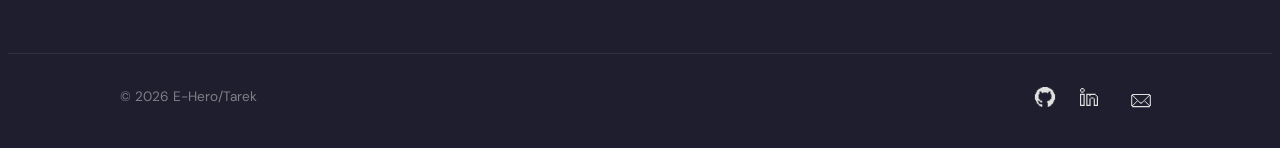
==== commit 1c444412: "Just finished my footer section and did a bit of rebranding and renaming" ====
--- a/index.html
+++ b/index.html
@@ -4,7 +4,7 @@
 <head>
     <meta charset="UTF-8">
     <meta name="viewport" content="width=device-width, initial-scale=1.0">
-    <title>TarekDev</title>
+    <title>E-Hero/Tarek</title>
     <link rel="stylesheet" href="https://cdnjs.cloudflare.com/ajax/libs/font-awesome/6.5.2/css/all.min.css">
     <link rel="stylesheet" href="https://cdn.jsdelivr.net/gh/devicons/devicon@latest/devicon.min.css">
     <link rel="icon" type="image/png" href="assets/favicon/eheroNeos.png">
@@ -21,7 +21,7 @@
 <body>
     <header class="header-container">
         <div class="title-group">
-            <h1>TarekDev</h1>
+            <h1>E-Hero/Tarek</h1>
             <span class="green-bulb"></span>
             <h3>Available for work</h3>
         </div>
@@ -73,7 +73,7 @@
                 <div class="mySocials-rightSide-Bottom">
                     <a href="assets/resume/Tarek Moustafa ElSayed.docx" download class="resume-btn">Resume <i
                             class="fas fa-file-download"></i></a>
-                    <a href="https://github.com/TarekMoustafaElsayed" target="_blank" rel="noopener noreferrer"
+                    <a href="https://github.com/eheroTarek" target="_blank" rel="noopener noreferrer"
                         aria-label="GitHub" class="github-link"><img src="assets/svgs/github.svg" alt="GitHub"></a>
                     <a href="https://www.linkedin.com/in/tarek-moustafa-a29522329/" target="_blank"
                         rel="noopener noreferrer" aria-label="LinkedIn" class="linkedin-link"><img
@@ -423,11 +423,20 @@
         <div class="let-us-connect-paragraph">
             <h3>
                 I'm always open to new opportunities and collaborations. Whether you have a project in mind, want to discuss
-                the latest tech trends, or just want to say hi, feel free to reach out. <br> <br> Let's connect and create something
+                the latest tech trends, or just want to say hi, <br> <br> feel free to reach out. Let's connect and create something
                 amazing together!
             </h3>
         </div>
     </section>
+
+    <footer class="footer">
+        <p>&copy; 2026 E-Hero/Tarek</p>
+        <div class="footer-socials">
+            <a href="https://github.com/eheroTarek" target="_blank" rel="noopener noreferrer" aria-label="GitHub"><img src="assets/svgs/github.svg" alt="GitHub"></a>
+            <a href="https://www.linkedin.com/in/tarek-moustafa-a29522329/" target="_blank" rel="noopener noreferrer" aria-label="LinkedIn"><img src="assets/svgs/linkedin.svg" alt="LinkedIn"></a>
+            <a href="mailto:tarek.mostafa.elsayed.2003@gmail.com" aria-label="Email"><img src="assets/svgs/email.svg" alt="Email"></a>
+        </div>
+    </footer>
 </body>
 
 </html>
--- a/style.css
+++ b/style.css
@@ -17,6 +17,7 @@
 @import url("css/myTechnologyStack/myTechnologyStackSection.css");
 @import url("css/recentDiaryRecords/pixelArtDiarySection.css");
 @import url("css/letsConnect/letUsConnectSection.css");
+@import url("css/footer/footer.css");
 
 @font-face {
     font-family: 'Poxast Regular';
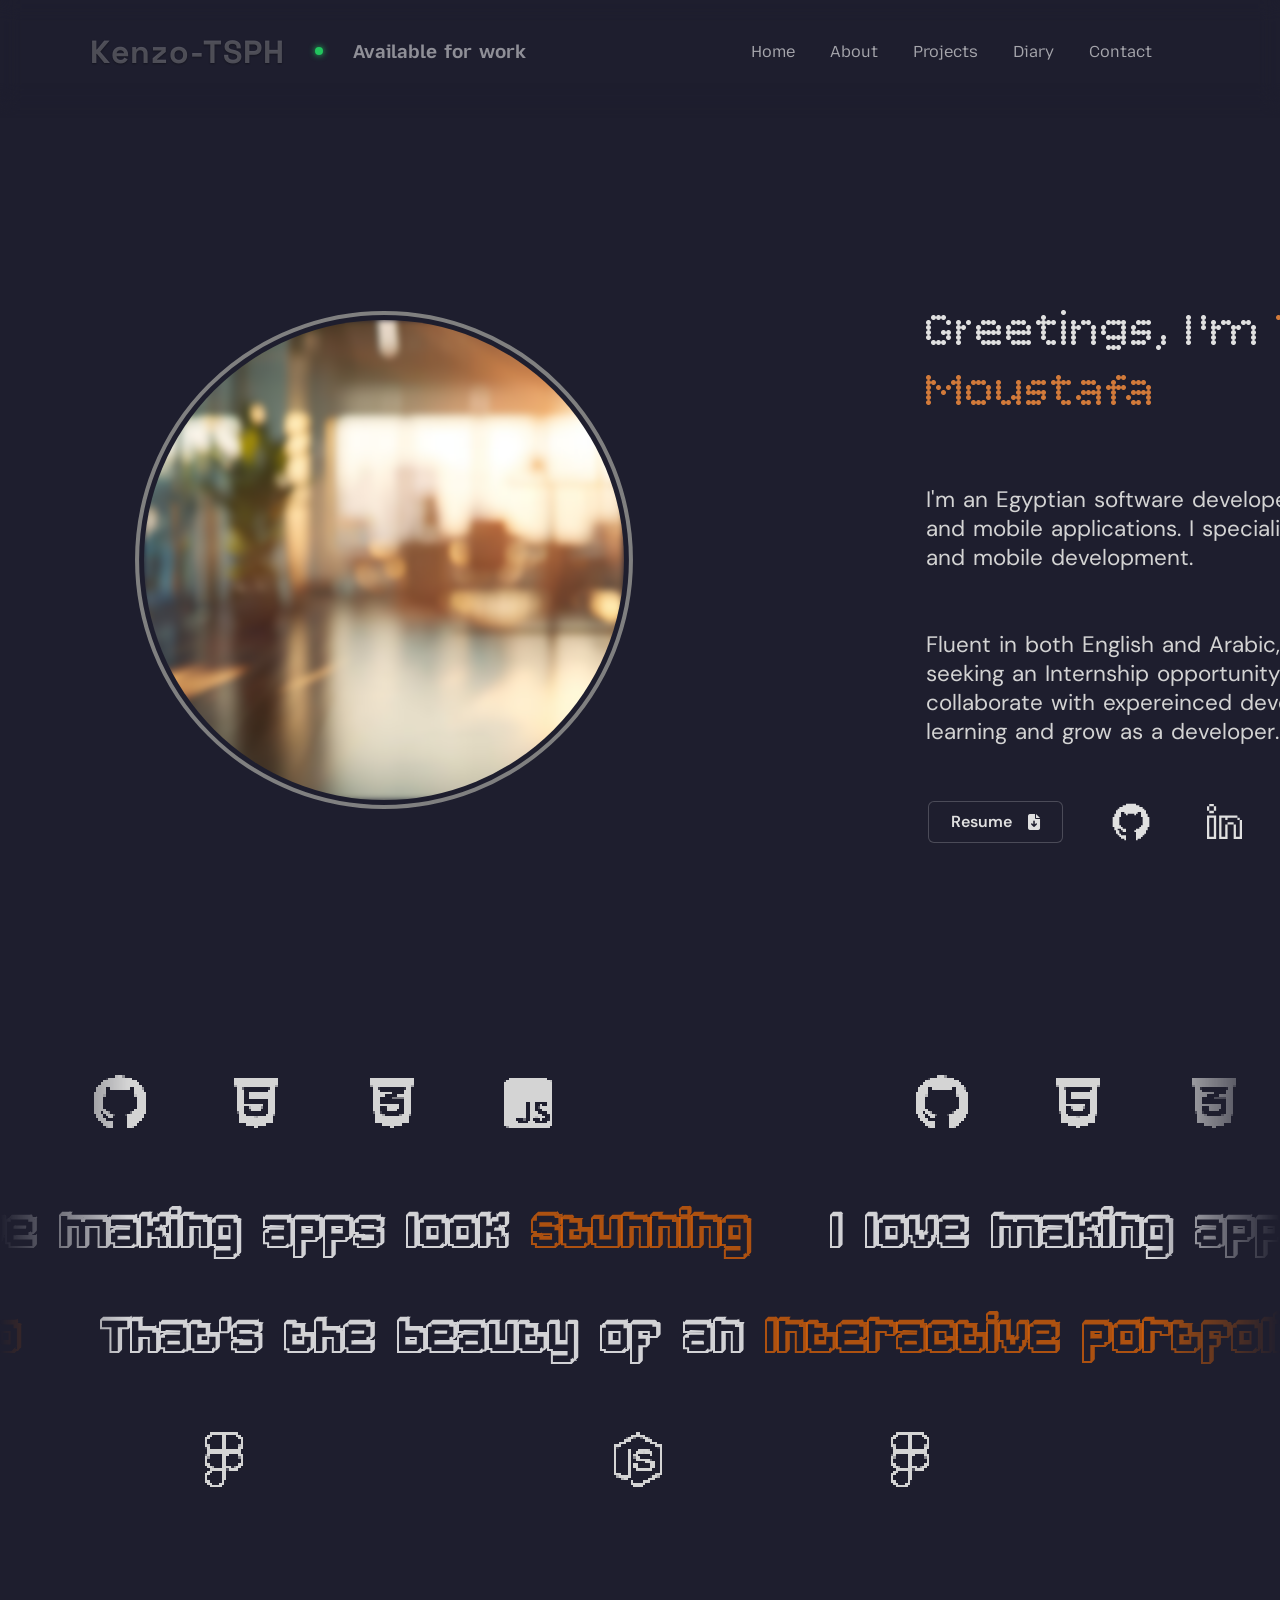
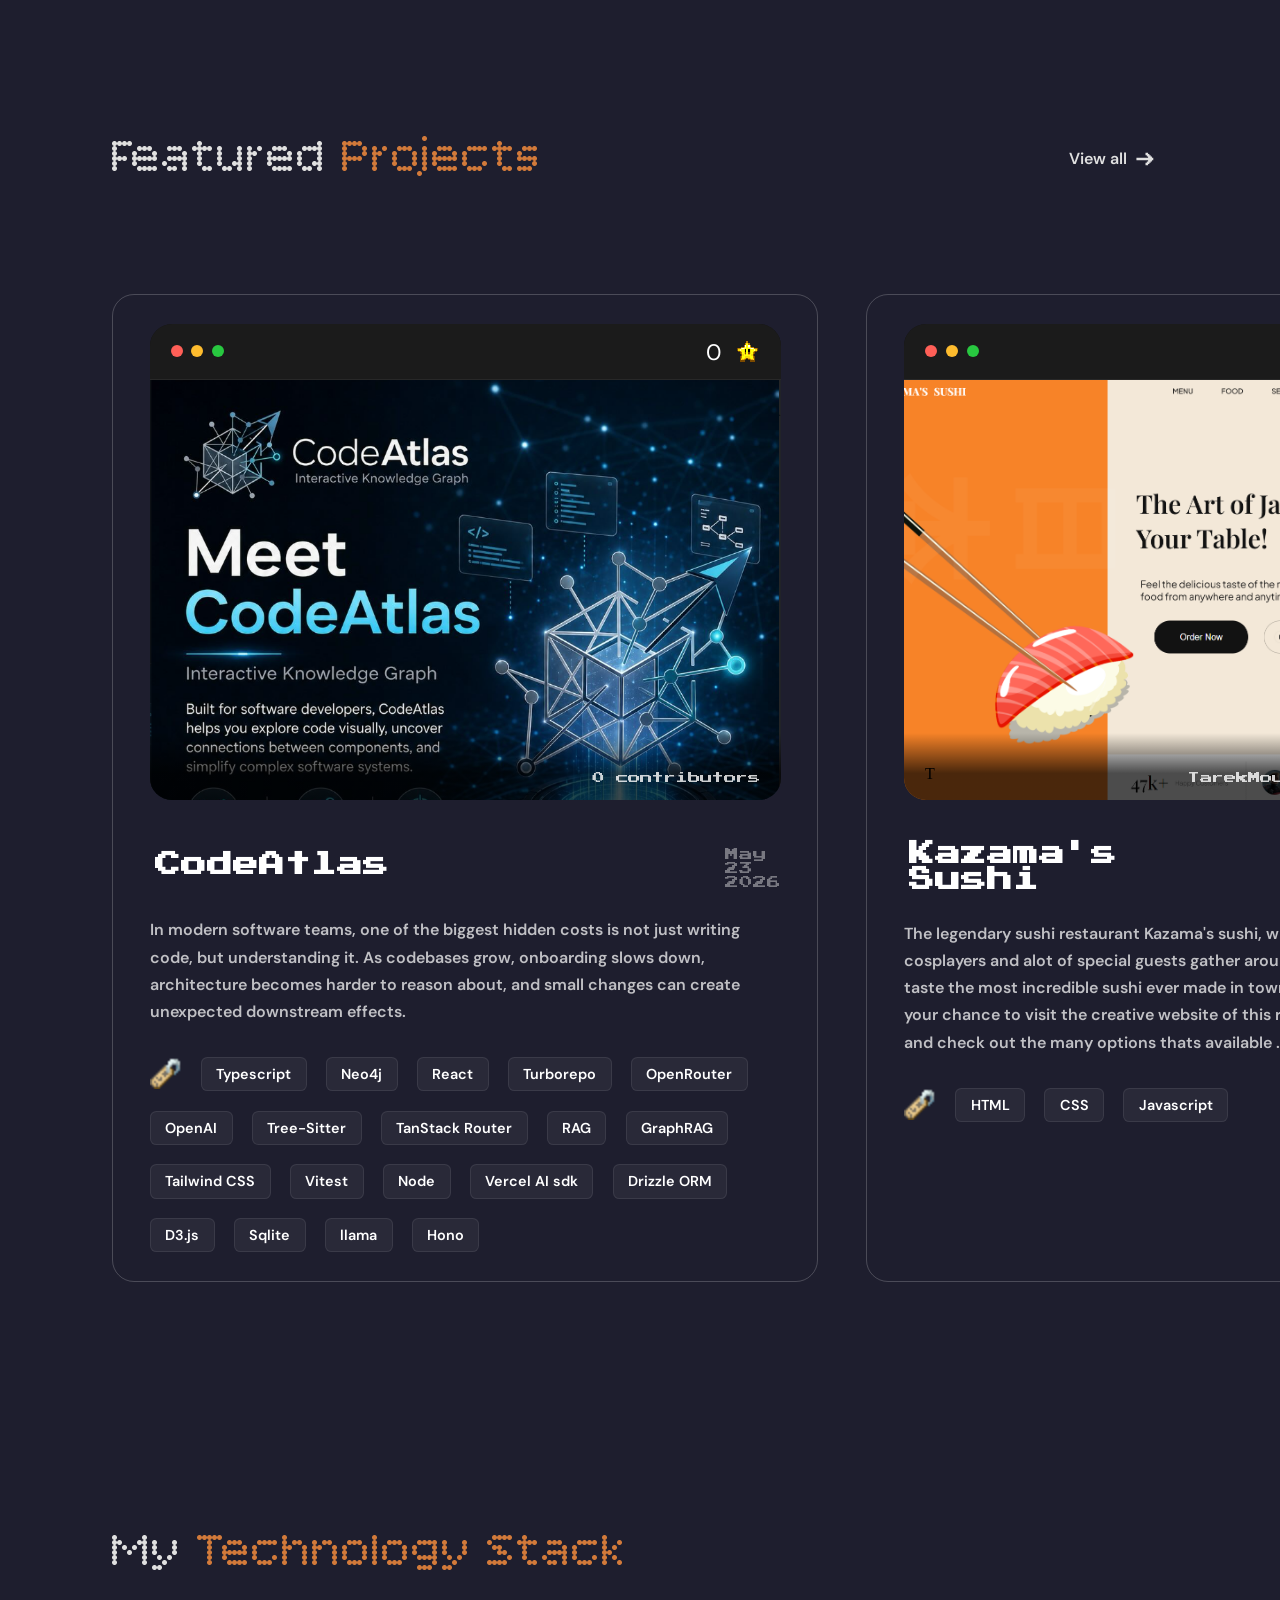
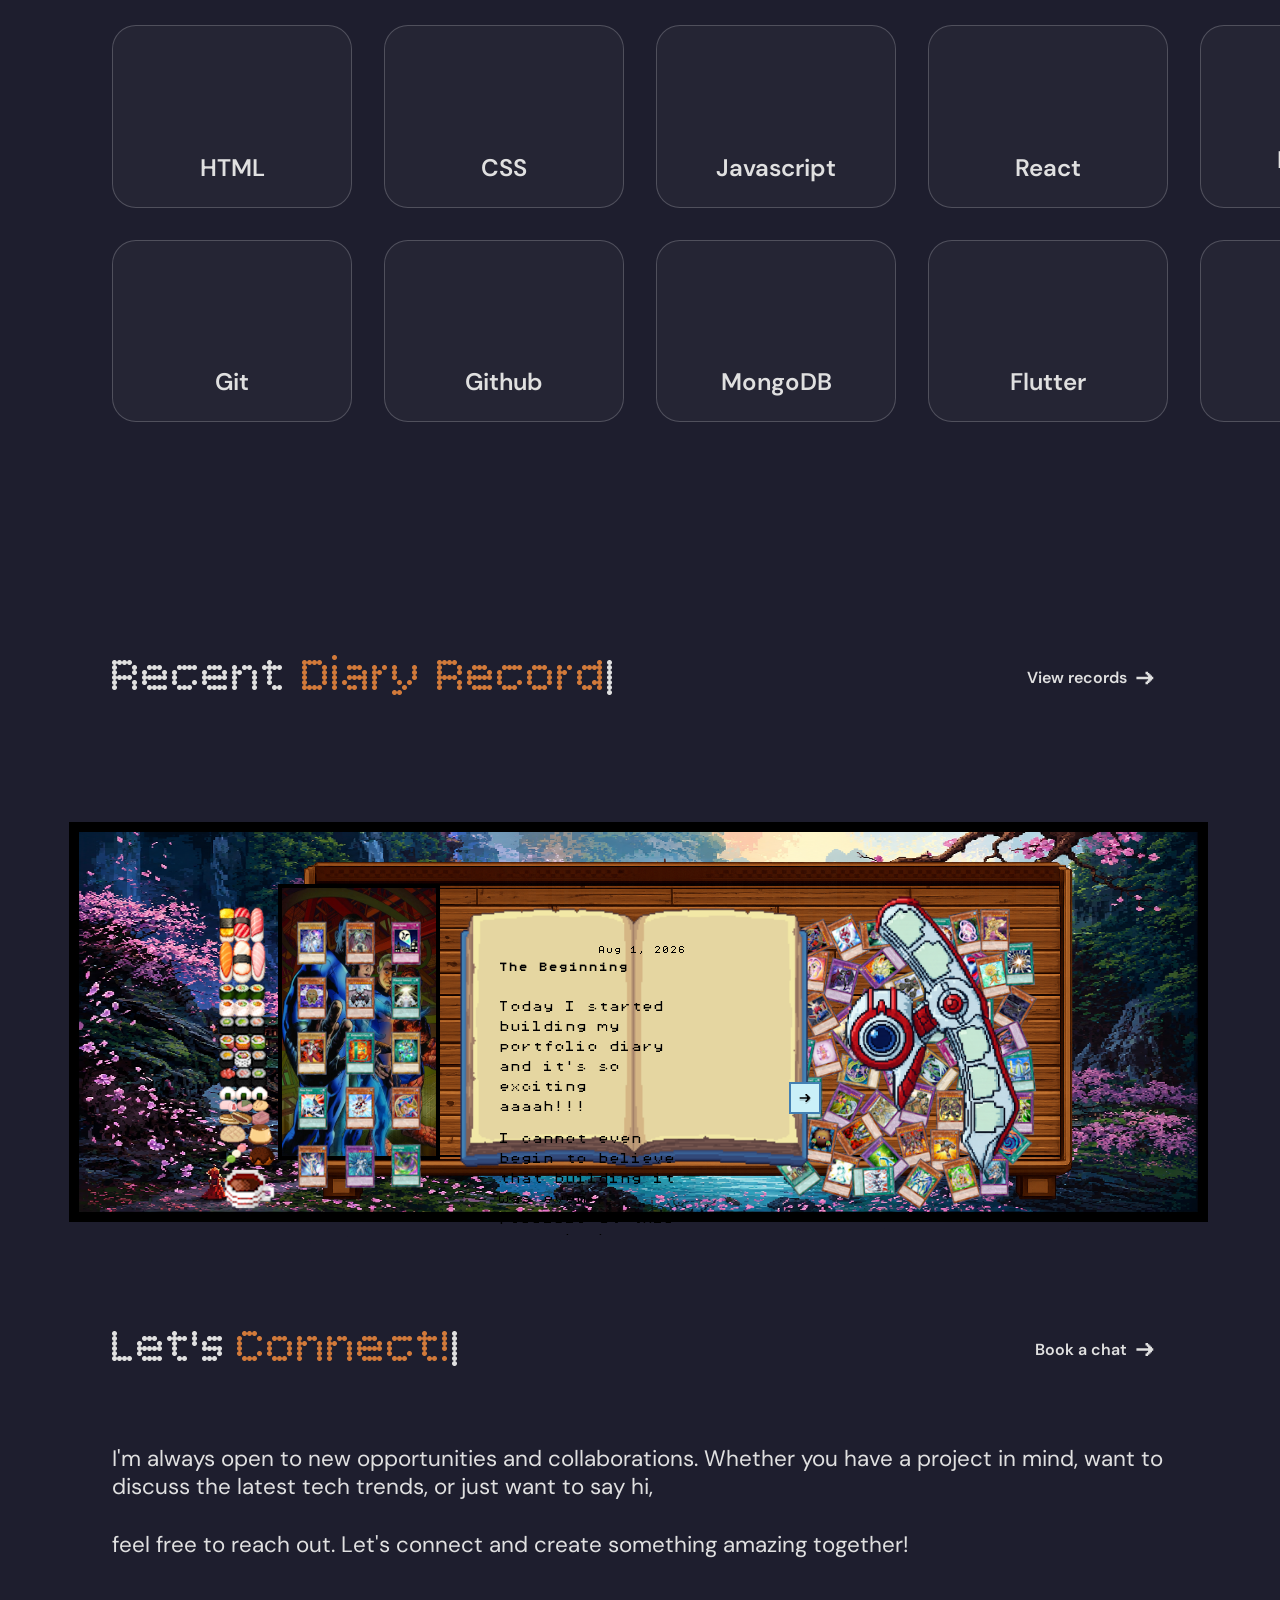
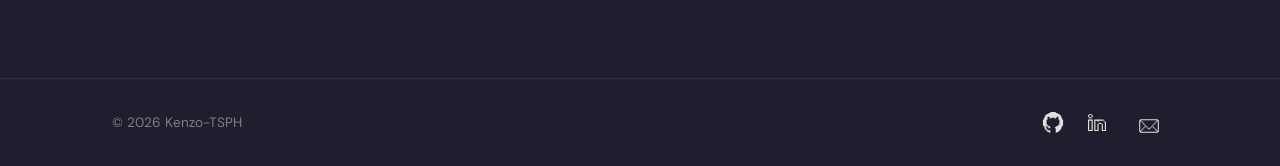
==== commit 5fffc1b7: "I have finished working on the header and did some hover and added my first easter egg in it and adj" ====
--- a/index.html
+++ b/index.html
@@ -1,15 +1,18 @@
+<!--kenzo-tsph.github.io-->
+
 <!DOCTYPE html>
 <html lang="en">
 
 <head>
     <meta charset="UTF-8">
     <meta name="viewport" content="width=device-width, initial-scale=1.0">
-    <title>E-Hero/Tarek</title>
+    <title>Kenzo-TSPH</title>
     <link rel="stylesheet" href="https://cdnjs.cloudflare.com/ajax/libs/font-awesome/6.5.2/css/all.min.css">
     <link rel="stylesheet" href="https://cdn.jsdelivr.net/gh/devicons/devicon@latest/devicon.min.css">
     <link rel="icon" type="image/png" href="assets/favicon/eheroNeos.png">
     <link rel="stylesheet" href="style.css">
     <script src="script.js" defer></script>
+    <script src="javascript/easter-egg-homeOnly.js" defer></script>
     <script src="javascript/marquee-animation.js" defer></script>
     <script src="javascript/coin-toss-animation.js" defer></script>
     <script src="javascript/featured-projects-animations.js" defer></script>
@@ -19,9 +22,17 @@
 </head>
 
 <body>
+
     <header class="header-container">
+        <div class="header-backdrop"></div>
         <div class="title-group">
-            <h1>E-Hero/Tarek</h1>
+            <h1 id="easterEggTitle">
+                <span class="title-text">Kenzo-TSPH</span>
+                <canvas id="videoTextCanvas"></canvas>
+        <video id="easterEggVideo" muted playsinline preload="auto">
+            <source src="assets/easteregg/VideoBehindTheText.mp4" type="video/mp4">
+        </video>
+            </h1>
             <span class="green-bulb"></span>
             <h3>Available for work</h3>
         </div>
@@ -29,6 +40,7 @@
             <a href="index.html">Home</a>
             <a href="html/about.html">About</a>
             <a href="html/projects.html">Projects</a>
+            <a href="html/diaryRecords.html">Diary</a>
             <a href="html/contact.html">Contact</a>
         </nav>
     </header>
@@ -73,7 +85,7 @@
                 <div class="mySocials-rightSide-Bottom">
                     <a href="assets/resume/Tarek Moustafa ElSayed.docx" download class="resume-btn">Resume <i
                             class="fas fa-file-download"></i></a>
-                    <a href="https://github.com/eheroTarek" target="_blank" rel="noopener noreferrer"
+                    <a href="https://github.com/Kenzo-TSPH" target="_blank" rel="noopener noreferrer"
                         aria-label="GitHub" class="github-link"><img src="assets/svgs/github.svg" alt="GitHub"></a>
                     <a href="https://www.linkedin.com/in/tarek-moustafa-a29522329/" target="_blank"
                         rel="noopener noreferrer" aria-label="LinkedIn" class="linkedin-link"><img
@@ -430,9 +442,9 @@
     </section>
 
     <footer class="footer">
-        <p>&copy; 2026 E-Hero/Tarek</p>
+        <p>&copy; 2026 Kenzo-TSPH</p>
         <div class="footer-socials">
-            <a href="https://github.com/eheroTarek" target="_blank" rel="noopener noreferrer" aria-label="GitHub"><img src="assets/svgs/github.svg" alt="GitHub"></a>
+            <a href="https://github.com/Kenzo-TSPH" target="_blank" rel="noopener noreferrer" aria-label="GitHub"><img src="assets/svgs/github.svg" alt="GitHub"></a>
             <a href="https://www.linkedin.com/in/tarek-moustafa-a29522329/" target="_blank" rel="noopener noreferrer" aria-label="LinkedIn"><img src="assets/svgs/linkedin.svg" alt="LinkedIn"></a>
             <a href="mailto:tarek.mostafa.elsayed.2003@gmail.com" aria-label="Email"><img src="assets/svgs/email.svg" alt="Email"></a>
         </div>
--- a/style.css
+++ b/style.css
@@ -80,5 +80,25 @@
 }
 
 body {
+    margin: 0;
     background-color: var(--sad-colortwo);
+}
+
+::-webkit-scrollbar {
+    width: 10px;
+}
+
+::-webkit-scrollbar-track {
+    background: transparent;
+}
+
+::-webkit-scrollbar-thumb {
+    background: rgba(255, 145, 61, 0.8);
+    border-radius: 5px;
+}
+
+html {
+    overflow-x: hidden;
+    scrollbar-color: rgba(255, 145, 61, 0.8) transparent;
+    scrollbar-width: thin;
 }
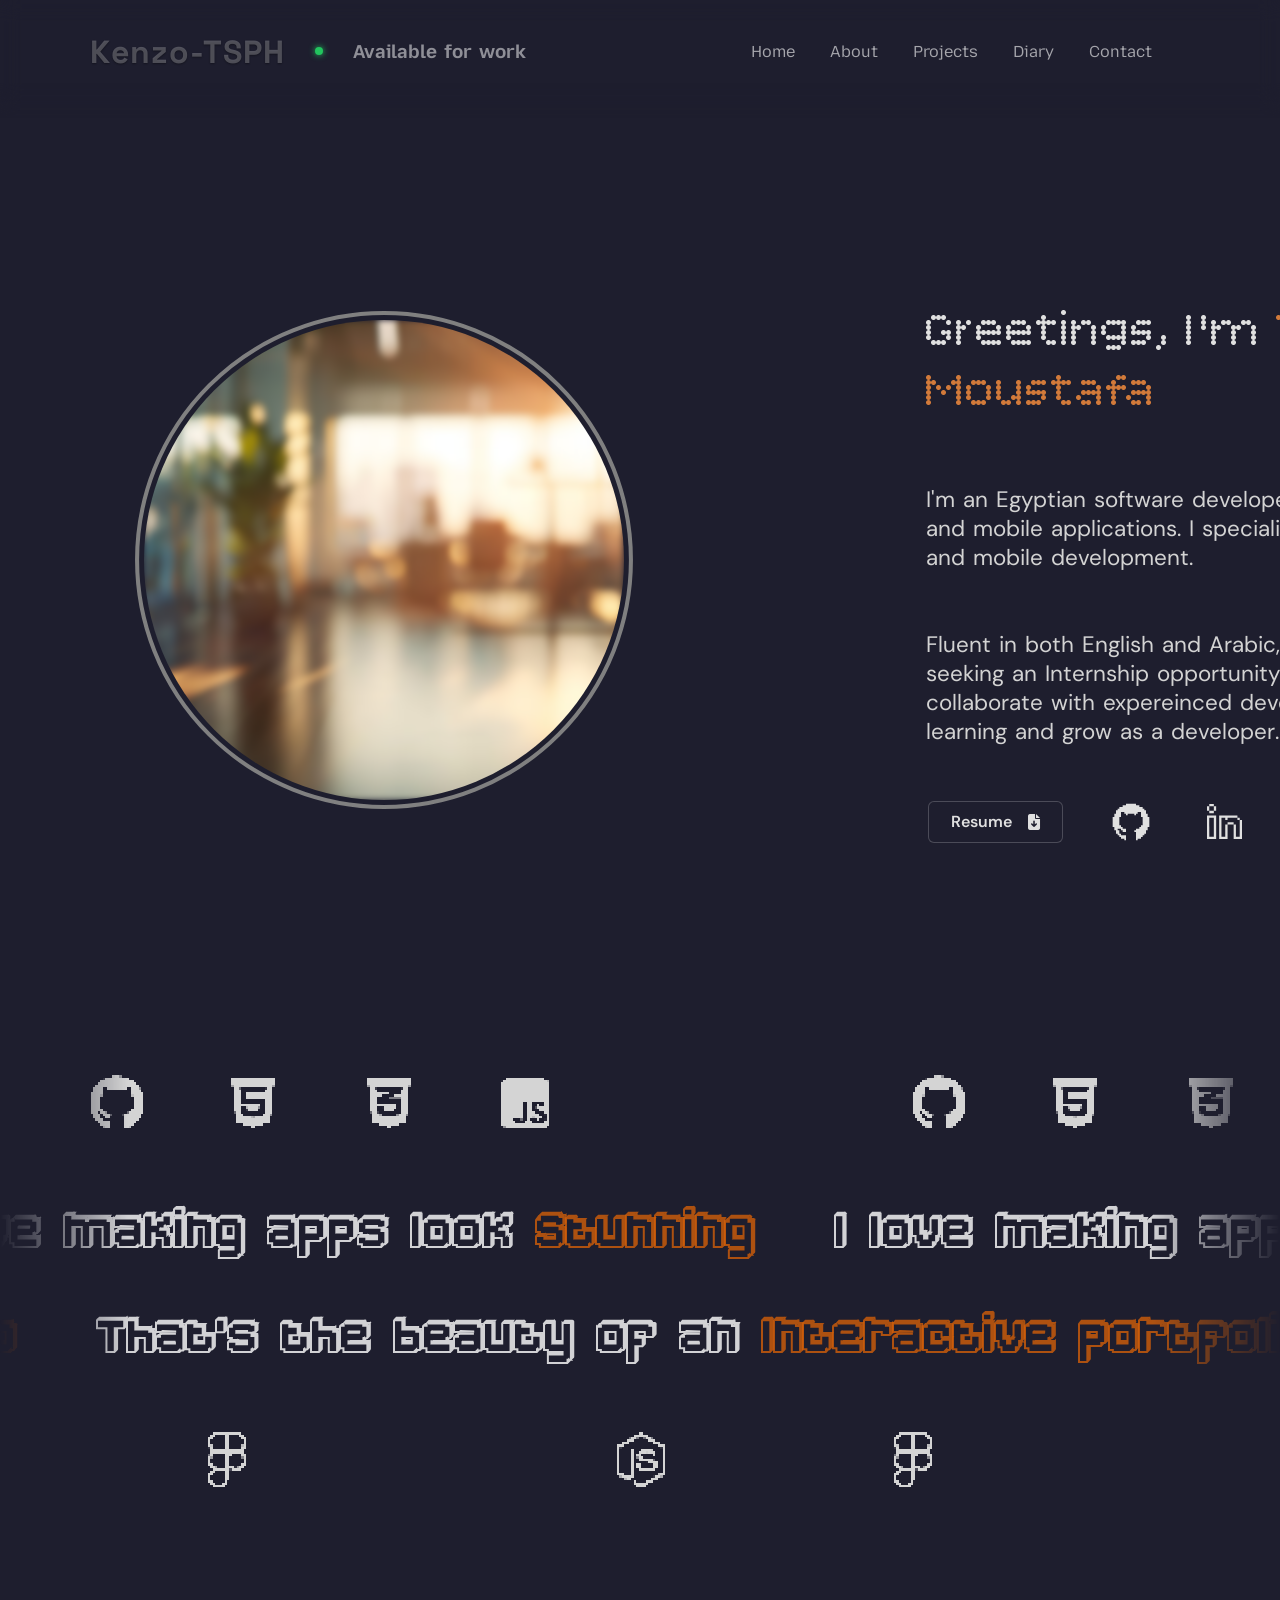
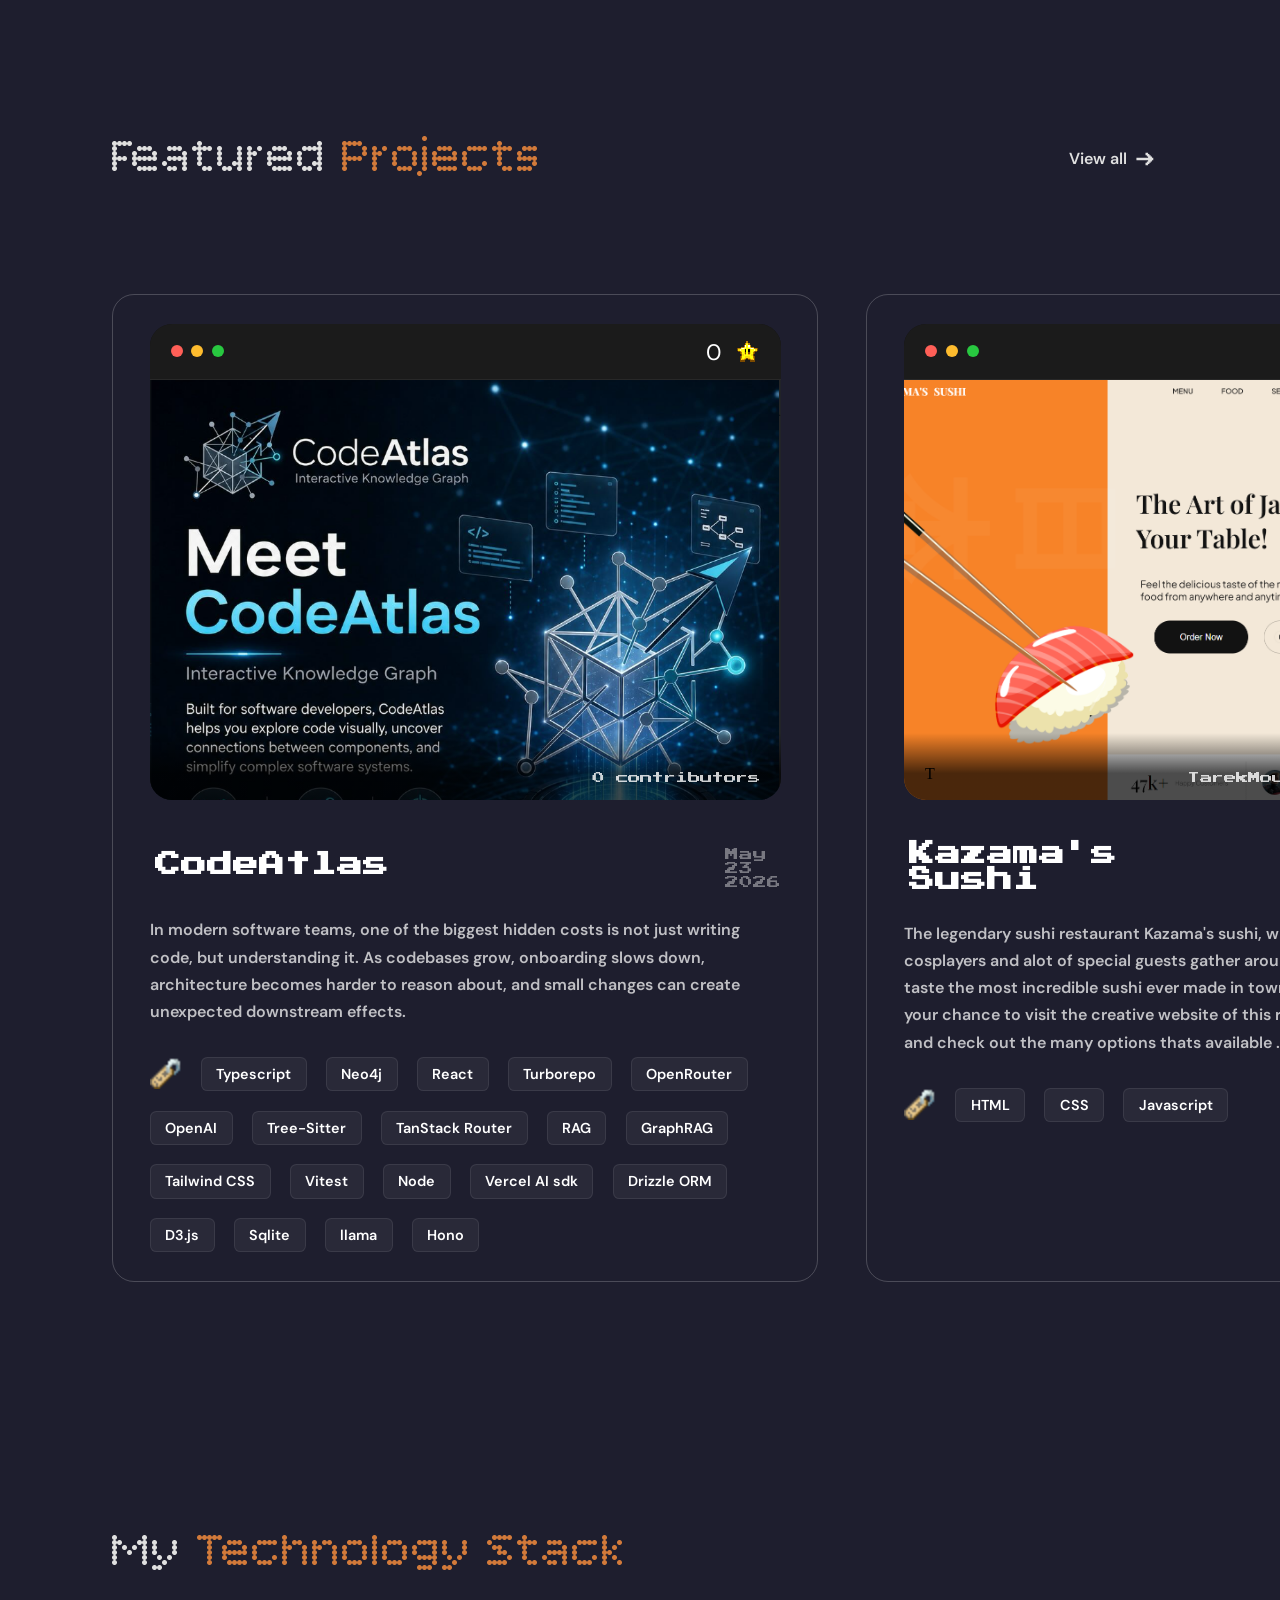
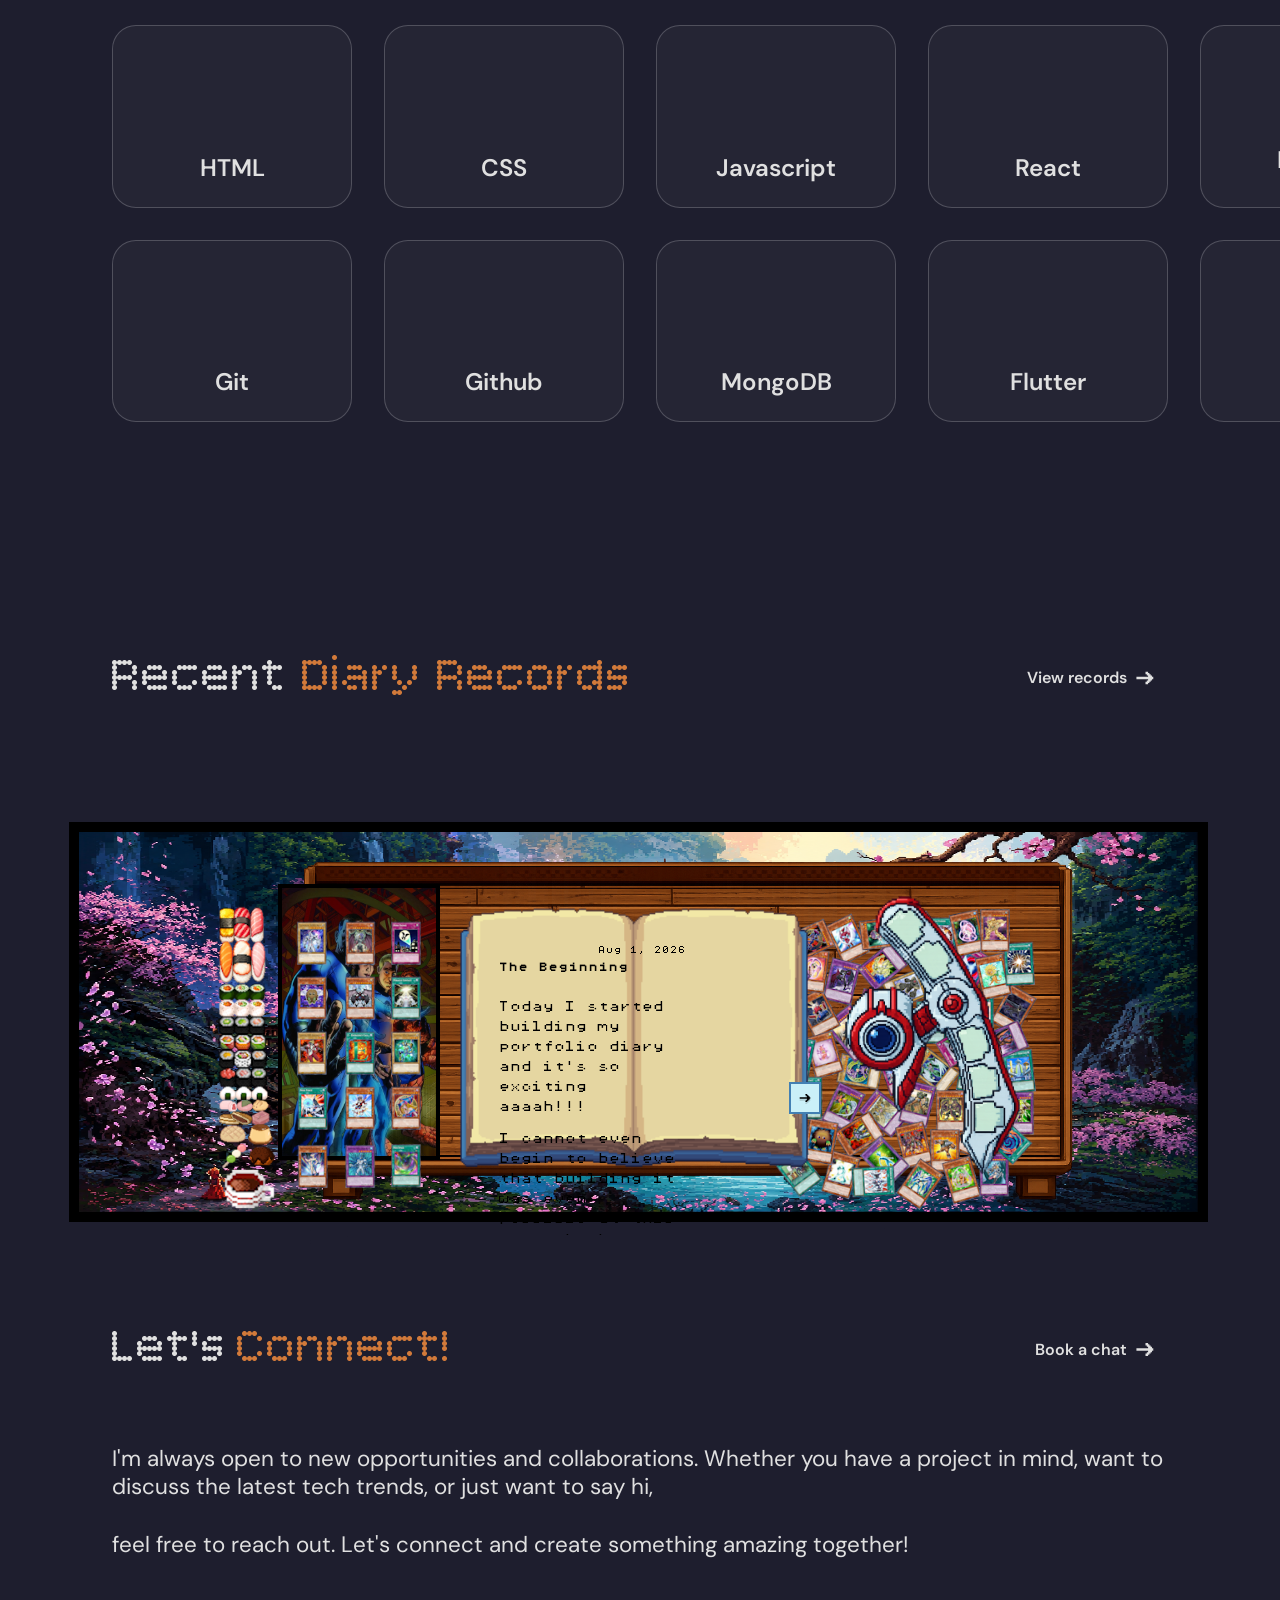
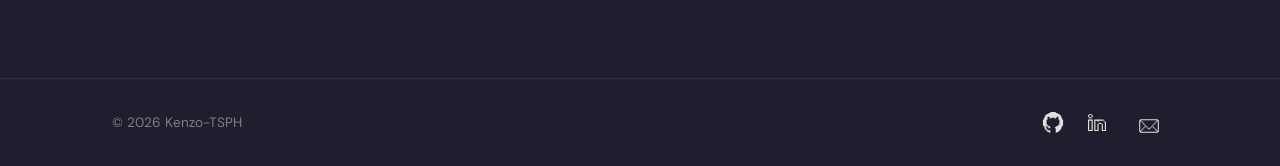
==== commit a9cc304c: "Managed to add contact html,css and design them completely frontend wise however the send message bu" ====
--- a/index.html
+++ b/index.html
@@ -10,7 +10,21 @@
     <link rel="stylesheet" href="https://cdnjs.cloudflare.com/ajax/libs/font-awesome/6.5.2/css/all.min.css">
     <link rel="stylesheet" href="https://cdn.jsdelivr.net/gh/devicons/devicon@latest/devicon.min.css">
     <link rel="icon" type="image/png" href="assets/favicon/eheroNeos.png">
+
+    <!-- My CSS Imports for the home page alone -->
+
     <link rel="stylesheet" href="style.css">
+    <link rel="stylesheet" href="css/header/headerHome.css">
+    <link rel="stylesheet" href="css/aboutMe/aboutmeHome.css">
+    <link rel="stylesheet" href="css/marqueeAnimation/beginningAnimation.css">
+    <link rel="stylesheet" href="css/featuredProjects/featuredProjects.css">
+    <link rel="stylesheet" href="css/myTechnologyStack/myTechnologyStackSection.css">
+    <link rel="stylesheet" href="css/recentDiaryRecords/pixelArtDiarySection.css">
+    <link rel="stylesheet" href="css/letsConnect/letUsConnectSection.css">
+    <link rel="stylesheet" href="css/footer/footer.css">
+
+    <!-- My Javascript Imports for the home page alone -->
+
     <script src="script.js" defer></script>
     <script src="javascript/easter-egg-homeOnly.js" defer></script>
     <script src="javascript/marquee-animation.js" defer></script>
@@ -30,7 +44,7 @@
                 <span class="title-text">Kenzo-TSPH</span>
                 <canvas id="videoTextCanvas"></canvas>
         <video id="easterEggVideo" muted playsinline preload="auto">
-            <source src="assets/easteregg/VideoBehindTheText.mp4" type="video/mp4">
+            <source src="assets/easteregg/videoEasterEgg/VideoBehindTheText.mp4" type="video/mp4">
         </video>
             </h1>
             <span class="green-bulb"></span>
--- a/style.css
+++ b/style.css
@@ -10,14 +10,14 @@
 
 /* other css files imports */
 
-@import url("css/header/header.css");
+/*@import url("css/header/headerHome.css");
 @import url("css/aboutMe/aboutmeHome.css");
 @import url("css/marqueeAnimation/beginningAnimation.css");
 @import url("css/featuredProjects/featuredProjects.css");
 @import url("css/myTechnologyStack/myTechnologyStackSection.css");
 @import url("css/recentDiaryRecords/pixelArtDiarySection.css");
 @import url("css/letsConnect/letUsConnectSection.css");
-@import url("css/footer/footer.css");
+@import url("css/footer/footer.css");*/
 
 @font-face {
     font-family: 'Poxast Regular';
--- a/css/header/headerHome.css
+++ b/css/header/headerHome.css
@@ -0,0 +1,176 @@
+* {
+    box-sizing: border-box;
+}
+
+.header-container {
+    position: sticky;
+    top: 0;
+    z-index: 1000;
+    display: flex;
+    align-items: center;
+    justify-content: space-between;
+    padding-top: 10px;
+    padding-bottom: 25px;
+}
+
+.header-backdrop {
+    position: absolute;
+    inset: 0;
+    z-index: -1;
+    backdrop-filter: blur(10px);
+    -webkit-backdrop-filter: blur(10px);
+    mask-image: linear-gradient(black 70%, transparent);
+    -webkit-mask-image: linear-gradient(black 70%, transparent);
+}
+
+.header-container .title-group {
+    display: flex;
+    align-items: center;
+    gap: 30px;
+}
+
+.header-container h1 {
+    position: relative;
+    font-family: var(--space-grotesk);
+    font-weight: 800;
+    letter-spacing: 1px;
+
+    cursor: url('../../assets/cursors/unique2.png'), pointer;
+    background: linear-gradient(
+        to bottom,
+        #ffffff 0%,
+        #fdfdfd 18%,
+        #f4f4f4 42%,
+        #dedede 65%,
+        #b3b3b3 82%,
+        #7a7a7a 100%
+    );
+
+    -webkit-background-clip: text;
+    background-clip: text;
+    color: transparent;
+
+    text-shadow:
+        0 1px 0 rgba(255,255,255,.25),
+        0 2px 2px rgba(0,0,0,.35);
+
+    filter: contrast(1);
+
+    opacity: .97;
+    user-select: none;
+    white-space: nowrap;
+    word-spacing: 10px;
+    transition:opacity .7s ease;
+}
+
+.header-container h1:hover {
+    opacity: 0.75;
+}
+
+.title-text{
+    transition:opacity .7s ease;
+    position:relative;
+    z-index:2;
+}
+
+#videoTextCanvas{
+    position:absolute;
+    inset:0;
+
+    width:100%;
+    height:100%;
+
+    opacity:0;
+    pointer-events:none;
+    transition:opacity .7s ease;
+
+    z-index:1;
+}
+
+.video-playing #videoTextCanvas{
+    opacity:1;
+}
+
+.video-playing .title-text{
+    opacity:0;
+}
+
+#easterEggTitle{
+    position:relative;
+    display:inline-block;
+}
+
+#easterEggVideo{
+    position:absolute;
+    inset:0;
+    visibility:hidden;
+
+    width:100%;
+    height:100%;
+    object-fit:cover;
+
+    pointer-events:none;
+}
+
+.header-container h3 {
+    font-family: var(--mozilla-text);
+    color: #ffffff;
+    white-space: nowrap;
+    word-spacing: 2px;
+    user-select: none;
+    opacity: 0.5;
+}
+
+.title-group{
+    padding-left: 7%;
+}
+
+.nav-links {
+    display: flex;
+    align-items: center;
+    gap: 35px; /* control spacing here */
+    padding-right: 10%;
+}
+
+.nav-links a {
+    position: relative;
+    font-family: var(--mozilla-text);
+    color: #ffffff;
+    text-decoration: none;
+    opacity: 0.6;
+    transition: opacity 0.3s ease-in-out;
+}
+
+.nav-links a:hover {
+    opacity: 1;
+}
+
+.nav-links a::after {
+    content: "";
+    position: absolute;
+    left: 0;
+    bottom: -4px;
+    width: 0;
+    height: 2px;
+    background: #ffffff;
+    transition: width 0.3s ease-in-out;
+}
+
+.nav-links a:hover::after {
+    width: 100%;
+}
+
+.green-bulb {
+    width: 8px;
+    height: 8px;
+    background: #22c55e;
+    border-radius: 50%;
+    flex-shrink: 0;
+    box-shadow: 0 0 6px #22c55e;
+    animation: pulse-bulb 2s ease-in-out infinite;
+}
+
+@keyframes pulse-bulb {
+    0%, 100% { opacity: 1; box-shadow: 0 0 6px #22c55e; }
+    50% { opacity: 0.5; box-shadow: 0 0 3px #22c55e; }
+}
--- a/css/aboutMe/aboutmeHome.css
+++ b/css/aboutMe/aboutmeHome.css
@@ -0,0 +1,387 @@
+@import url('aboutmeAnimations.css');
+
+.about-me {
+    display: flex;
+    align-items: center;
+    gap: 7rem;
+    padding-top: 9rem;
+    padding-right: 8rem;
+    padding-bottom: 1.2rem;
+    padding-left: 9rem;
+}
+
+.profile-leftSide {
+    position: relative;
+    width: 480px;
+    height: 480px;
+    border-radius: 50%;
+    overflow: visible;
+    flex-shrink: 0;
+}
+
+.profile-ring{
+
+    position:absolute;
+
+    inset:-13px;
+
+    width:calc(100% + 26px);
+
+    height:calc(100% + 26px);
+
+    transform:rotate(-90deg);
+
+    overflow:visible;
+
+    pointer-events:none;
+}
+
+.ring-bg{
+
+    fill:none;
+
+    stroke:#808080;
+
+    stroke-width:4;
+}
+
+.ring-progress{
+
+    fill:none;
+
+    stroke:#ffa019;
+
+    stroke-width:4;
+
+    stroke-linecap:round;
+
+    stroke-dasharray:1533;
+
+    stroke-dashoffset:1533;
+    
+    transition:stroke-dashoffset 2s linear;
+}
+
+.profile-leftSide img {
+    position: absolute;
+    top: 0;
+    left: 0;
+    width: 100%;
+    height: 100%;
+}
+
+.profile-leftSide .coin {
+    position: absolute;
+    top: 0; left: 0; right: 0; bottom: 0;
+    margin: auto;
+    width: var(--coin-size);
+    height: var(--coin-size);
+    border-radius: 50%;
+    overflow: hidden;
+    animation: none;
+    animation-fill-mode:forwards;
+}
+
+.profile-leftSide img[alt="Profile Background"] {
+    object-fit: cover;
+    filter: blur(3px);
+    z-index: 0;
+}
+
+.profile-leftSide .coin-face {
+    top: 57%;
+    left: 50%;
+    transform: translate(-50%, -50%) scale(1.2);
+    width: 74%;
+    height: 100%;
+    object-position: center;
+    user-select: none;
+}
+
+.profile-leftSide .front-face {
+    z-index: 2;
+    opacity: 0;
+    animation:tarekFadesSlideIn 1.3s ease forwards;
+}
+
+.profile-leftSide .back-face {
+    z-index: 1;
+    opacity: 0;
+}
+
+.aboutMe-rightSide{
+    flex: 1;
+    padding-right: 7rem;
+}
+
+.aboutMe-description-rightSide {
+    flex: 1;
+    padding-left: 190px;
+}
+
+.aboutMe-description-rightSide h1{
+    color: #e0e0e0;
+    font-size: 50px;
+    font-family: var(--bitcoin-prop-single);
+    font-weight: 400;
+    user-select: none;
+    padding-bottom: 20px;
+}
+
+.aboutMe-description-rightSide h1 #myName{
+    color: rgba(255, 145, 61, 0.8);
+}
+
+.cursor {
+    color: #e0e0e0;
+    animation: blink 0.7s step-end infinite;
+    font-family: var(--bitcoin-prop-single);
+}
+
+.aboutMe-description-rightSide h3 {
+    font-family: var(--dm-sans);
+    color: #d3d3d3;
+    font-weight: 400;
+    font-size: 1.4rem;
+    user-select: none;
+    opacity: 0;
+    animation: fadeSlideRight 1.2s ease forwards;
+    animation-delay: 0.3s;
+    word-spacing: 2px;
+}
+
+.aboutMe-text{
+    transition:color 2s ease;
+}
+
+.aboutMe-text.dimmed{
+
+    color:#8f8f8f;
+
+}
+
+
+.aboutMe-text.highlighting .highlight-word::before{
+
+    transform:scaleX(1);
+
+}
+
+.highlight-word::before{
+
+    content:"";
+
+    position:absolute;
+
+    top:8%;
+
+    left:-4px;
+
+    width:calc(100% + 8px);
+
+    height:84%;
+
+    background:#ff6700;
+
+    z-index:-1;
+
+    transform:scaleX(0);
+    
+    transform-origin:left;
+    
+    transition: transform .7s ease;
+
+}
+
+.highlight-word{
+    position:relative;
+    display:inline-block;
+    z-index:1;
+
+    color:inherit;
+
+    font-weight:400;
+
+    transition: color 2s ease, font-weight 1s ease;
+}
+
+.aboutMe-text.highlighting .highlight-word{
+
+    color:#f3f3f3;
+
+    font-weight:600;
+
+}
+
+.mySocials-rightSide-Bottom {
+    display: flex;
+    align-items: center;
+    gap: 3rem;
+    margin-top: 2.5rem;
+    margin-left: 1.5px;
+    opacity: 0;
+    animation: fadeSlideLeft 1.2s ease forwards;
+    animation-delay: 0.3s;
+}
+
+.mySocials-rightSide-Bottom a {
+    display: inline-flex;
+    align-items: center;
+    justify-content: center;
+    text-decoration: none;
+    color: #e0e0e0;
+    font-size: 1.6rem;
+    transition: color 0.3s ease;
+}
+
+.mySocials-rightSide-Bottom a img[alt="GitHub"] { width: 2.5rem; height: 2.5rem; }
+.mySocials-rightSide-Bottom a img[alt="LinkedIn"] { width: 2.2rem; height: 2.2rem; }
+.mySocials-rightSide-Bottom a img[alt="Email"] { width: 4.5rem; height: 4.5rem; padding-top: 0.5rem;}
+
+.mySocials-rightSide-Bottom a.github-link {
+    justify-content: flex-start;
+    gap: 0.5rem;
+}
+
+.mySocials-rightSide-Bottom a.github-link img[alt="GitHub"] {
+    transition: filter 0.3s ease;
+}
+
+.mySocials-rightSide-Bottom a.github-link:hover img[alt="GitHub"] {
+    filter: brightness(0) saturate(100%) invert(59%) sepia(67%) saturate(711%) hue-rotate(346deg) brightness(107%) contrast(102%);
+}
+
+.mySocials-rightSide-Bottom a.github-link::after {
+    content: "Github";
+    display: inline-block;
+    white-space: nowrap;
+    overflow: hidden;
+    max-width: 0;
+    opacity: 0;
+    transition: max-width 0.3s ease, opacity 0.3s ease;
+    font-family: var(--dm-sans);
+    font-size: 1.5rem;
+    font-weight: 600;
+}
+
+.mySocials-rightSide-Bottom a.github-link:hover::after {
+    max-width: 6rem;
+    opacity: 1;
+}
+
+.mySocials-rightSide-Bottom a.linkedin-link {
+    justify-content: flex-start;
+    gap: 0.5rem;
+}
+
+.mySocials-rightSide-Bottom a.linkedin-link img[alt="LinkedIn"] {
+    transition: filter 0.3s ease;
+}
+
+.mySocials-rightSide-Bottom a.linkedin-link:hover img[alt="LinkedIn"] {
+    filter: brightness(0) saturate(100%) invert(59%) sepia(67%) saturate(711%) hue-rotate(346deg) brightness(107%) contrast(102%);
+}
+
+.mySocials-rightSide-Bottom a.linkedin-link::after {
+    content: "LinkedIn";
+    display: inline-block;
+    white-space: nowrap;
+    overflow: hidden;
+    max-width: 0;
+    opacity: 0;
+    transition: max-width 0.3s ease, opacity 0.3s ease;
+    font-family: var(--dm-sans);
+    font-size: 1.5rem;
+    font-weight: 600;
+    padding-top: 0.8rem;
+    padding-left: 0.3rem;
+}
+
+.mySocials-rightSide-Bottom a.linkedin-link:hover::after {
+    max-width: 7rem;
+    opacity: 1;
+}
+
+.mySocials-rightSide-Bottom a.email-link {
+    justify-content: flex-start;
+    gap: 0.1rem;
+}
+
+.mySocials-rightSide-Bottom a.email-link img[alt="Email"] {
+    transition: filter 0.3s ease;
+}
+
+.mySocials-rightSide-Bottom a.email-link:hover img[alt="Email"] {
+    filter: brightness(0) saturate(100%) invert(59%) sepia(67%) saturate(711%) hue-rotate(346deg) brightness(107%) contrast(102%);
+}
+
+.mySocials-rightSide-Bottom a.email-link::after {
+    content: "My Email";
+    display: inline-block;
+    white-space: nowrap;
+    overflow: hidden;
+    max-width: 0;
+    opacity: 0;
+    transition: max-width 0.3s ease, opacity 0.3s ease;
+    font-family: var(--dm-sans);
+    font-size: 1.4rem;
+    font-weight: 600;
+    padding-top: 0.3rem;
+
+}
+
+.mySocials-rightSide-Bottom a.email-link:hover::after {
+    max-width: 8rem;
+    opacity: 1;
+}
+
+.mySocials-rightSide-Bottom #moreAboutMe{
+    font-family: var(--dm-sans);
+    font-weight: 600;
+    font-size: 1rem;
+    padding-top: 0.4rem;
+    gap: 0.28rem;
+}
+
+.mySocials-rightSide-Bottom #moreAboutMe .arrow-icon {
+    width: 1.8rem;
+    height: 1.8rem;
+    padding-top: 0.2rem;
+    transition: transform 0.3s ease;
+}
+
+.mySocials-rightSide-Bottom #moreAboutMe:hover .arrow-icon {
+    transform: translateX(3px);
+    filter: brightness(0) saturate(100%) invert(59%) sepia(67%) saturate(711%) hue-rotate(346deg) brightness(107%) contrast(102%);
+}
+
+.mySocials-rightSide-Bottom a:hover {
+    color: rgba(255, 145, 61, 0.8);
+}
+
+.mySocials-rightSide-Bottom .resume-btn {
+    background: var(--sad-colortwo);
+    color: #e0e0e0;
+    padding: 0.6rem 1.4rem;
+    border: 1.5px solid rgba(255, 255, 255, 0.2);
+    border-radius: 6px;
+    font-family: var(--dm-sans);
+    font-size: 1rem;
+    font-weight: 600;
+    gap: 1rem;
+    transition: background 0.3s ease, border-color 0.3s ease, color 0.3s ease;       
+}
+
+.mySocials-rightSide-Bottom .resume-btn:hover{
+    color: rgba(255, 145, 61, 0.8);
+    border: 1.5px solid rgba(255, 255, 255, 0.1);
+    background: rgba(255, 255, 255, 0.1);
+}
+
+.mySocials-rightSide-Bottom .resume-btn i {
+    transition: color 0.3s ease;
+}
+
+.mySocials-rightSide-Bottom .resume-btn:hover i {
+    color: #ffa019;
+}
--- a/css/marqueeAnimation/beginningAnimation.css
+++ b/css/marqueeAnimation/beginningAnimation.css
@@ -0,0 +1,186 @@
+@keyframes moveRight {
+
+    from {
+        transform: translateX(-25%);
+    }
+
+    to {
+        transform: translateX(0);
+    }
+
+}
+
+@keyframes moveLeft {
+
+    from {
+        transform: translateX(0);
+    }
+
+    to {
+        transform: translateX(-25%);
+    }
+
+}
+
+.animation-container-beginning {
+    height: 90vh;
+    overflow: hidden;
+    display: flex;
+    flex-direction: column;
+    justify-content: center;
+    gap: 20px;
+    padding: 40px 0;
+    background-color: var(--sad-colortwo);
+}
+
+.marquee {
+    width: 100%;
+    overflow: hidden;
+    white-space: nowrap;
+}
+
+.icon-track {
+    display: flex;
+    width: fit-content;
+}
+
+.icon-set {
+    display: flex;
+    /*align-items:center;*/
+    gap:64px;
+}
+
+.icon-track i {
+    width:72px;
+    height: 72px;
+
+    text-align: center;
+
+    display: flex;
+    justify-content: center;
+    align-items: center;
+
+    flex-shrink: 0;
+
+    color: #d4d4d4;
+    font-size: 56px;
+
+    transition: color 0.3s ease;
+}
+
+.icon-track img.pixelated-icon {
+    image-rendering: pixelated;
+    image-rendering: crisp-edges;
+    display:block;
+}
+
+.icon-track i[class*="devicon-"] {
+    line-height: 1;
+}
+
+.devicon-flutter-plain{
+    margin-right: 70px;
+}
+
+.devicon-vscode-plain{
+    margin-right: 70px;
+}
+
+.icon-track i.fa-github:hover { color: #000000; }
+.icon-track i.fa-html5:hover { color: #CC4622; }
+.icon-track i.fa-css3-alt:hover { color: #1265A0; }
+.icon-track i.fa-square-js:hover { color: #DBC218; }
+.icon-track i.devicon-tailwindcss-original:hover { color: #38BDF8; }
+.icon-track i.fa-node-js:hover { color: #2B852B; }
+.icon-track i.devicon-mongodb-plain:hover { color: #47A248; }
+.icon-track i.fa-figma:hover { color: #a259ff; }
+.icon-track i.devicon-flutter-plain:hover { color: #014B87; }
+.icon-track i.devicon-react-original:hover { color: #61DAFB; }
+.icon-track i.devicon-vscode-plain:hover { color: #007ACC; }
+
+.marquee {
+    mask-image: linear-gradient(
+        to right,
+        transparent,
+        black 10%,
+        black 90%,
+        transparent
+    );
+
+    -webkit-mask-image: linear-gradient(
+        to right,
+        transparent,
+        black 10%,
+        black 90%,
+        transparent
+    );
+}
+
+.text-row {
+    overflow: hidden;
+}
+
+.text-row:hover .text-slide {
+    animation-play-state: paused;
+}
+
+.upper-icons:hover .icon-track,
+.lower-icons:hover .icon-track {
+    animation-play-state: paused;
+}
+
+.animation-text {
+    display: flex;
+    flex-direction: column;
+    gap: 5px;
+    overflow: hidden;
+    padding: 20px 0;
+    font-family: var(--poxast-regular);
+}
+
+.text-slide {
+    display: flex;
+    width: fit-content;
+    padding: 10px 0;
+}
+
+.text-slide h1 {
+
+    color: transparent;
+
+    -webkit-text-stroke: 2px rgba(255, 255, 255, 1);
+
+    font-size: clamp(20px, 2.3vw, 34px);
+    
+    font-weight: 800;
+
+    margin: 0;
+
+    padding-right: 80px;
+
+    white-space: nowrap;
+
+    opacity: 0.8;
+    user-select: none;
+    word-spacing: 8px;
+}
+
+.text-slide h1 span.outline {
+    color: transparent;
+-webkit-text-stroke: 2px rgba(255, 111, 0,0.8);
+}
+
+.text-slide h1 span.outline:hover {
+color: rgba(255, 111, 0,1);
+-webkit-text-stroke: 2px rgba(255, 255, 255, 1);
+}
+
+.text-slide h1 span.rest {
+    color: transparent;
+-webkit-text-stroke: 2px rgba(255, 255, 255, 1);
+}
+
+.text-slide h1 span.rest:hover {
+color: #ffffff;
+-webkit-text-stroke: 2px rgba(255, 111, 0,0.8);
+}
--- a/css/featuredProjects/featuredProjects.css
+++ b/css/featuredProjects/featuredProjects.css
@@ -0,0 +1,432 @@
+@import url('featuredProjectsAnimation.css');
+
+/* FEATURED PROJECTS */
+
+.featured-projects {
+    padding: 0.5rem 7rem;
+    padding-bottom: 12rem;
+    padding-top: 0rem;
+}
+
+/* SECTION TITLE */
+
+.featuredProjectsTitle {
+    display: flex;
+    justify-content: space-between;
+    align-items: center;
+    margin-bottom: 4rem;
+}
+
+.featuredProjectsTitle h1 {
+    font-size: 50px;
+    font-weight: 400;
+    color: #e0e0e0;
+    font-family: var(--bitcoin-prop-single);
+    user-select: none;
+}
+
+.featuredProjectsTitle h1 #projects {
+    color: rgba(255, 145, 61, 0.8);
+}
+
+#viewAll {
+    display: flex;
+    align-items: center;
+    gap: 0.28rem;
+    color: #e0e0e0;
+    font-size: 1rem;
+    text-decoration: none;
+    font-family: var(--dm-sans);
+    font-weight: 600;
+    padding-right: 0.5rem;
+}
+
+#viewAll img {
+    width: 18px;
+    transition: transform .35s ease;
+}
+
+#viewAll:hover {
+    color: rgba(255, 145, 61, 0.8);
+}
+
+.featuredProjectsTitle #viewAll .arrow-icon {
+    width: 1.8rem;
+    height: 1.8rem;
+    padding-top: 0.5px;
+    transition: transform 0.3s ease;
+}
+
+.featuredProjectsTitle #viewAll:hover .arrow-icon {
+    transform: translateX(3px);
+    filter: brightness(0) saturate(100%) invert(59%) sepia(67%) saturate(711%) hue-rotate(346deg) brightness(107%) contrast(102%);
+}
+
+/* PROJECT GRID */
+
+.featured-projects-container {
+    display: grid;
+    grid-template-columns: repeat(2, 1fr);
+    gap: 3rem;
+}
+
+/* CARD */
+
+.project-card {
+    display: flex;
+    flex-direction: column;
+    gap: 1.2rem;
+    border: 1px solid rgba(255,255,255,.2);
+    padding: 1.8rem;
+    padding-left: 2.3rem;
+    padding-right: 2.3rem;
+    border-radius: 22px;
+    transition: border .4s ease;
+    cursor: pointer;
+}
+
+
+.project-card:hover .project-preview {
+    transform: scale(1.04);
+}
+
+.project-card:hover {
+    border: 1px solid rgba(255, 176, 115, 0.8);
+}
+
+.project-card:hover .project-info h2 {
+    color: rgba(255, 176, 115, 0.8);
+}
+
+.codeatlas-card:hover {
+    border: 1px solid rgba(70, 130, 180, 0.8);
+}
+
+.codeatlas-card:hover .project-info h2 {
+    color: rgba(70, 130, 180, 0.8);
+}
+
+/* TOP PREVIEW */
+
+.project-preview {
+    position: relative;
+    overflow: hidden;
+    border-radius: 22px;
+    background: #111111;
+    transition: transform .4s ease;
+}
+
+/* BROWSER HEADER */
+
+.project-header {
+    height: 56px;
+
+    display: flex;
+    justify-content: space-between;
+    align-items: center;
+
+    padding-inline: 1.3rem;
+
+    background: #1b1b1b;
+    border-bottom: 1px solid rgba(255,255,255,.06);
+}
+
+.browser-buttons {
+    display: flex;
+    gap: .55rem;
+}
+
+.browser-buttons span {
+    width: 12px;
+    height: 12px;
+    border-radius: 50%;
+}
+
+.red {
+    background: #ff5f57;
+}
+
+.yellow {
+    background: #febc2e;
+}
+
+.green {
+    background: #28c840;
+}
+
+/* STARS */
+
+.repo-stars {
+    display: flex;
+    align-items: center;
+    gap: .45rem;
+
+    padding: .45rem;
+    padding-right: 0.1rem;
+
+    color: white;
+    font-size: .9rem;
+}
+
+.repo-stars .mario-star {
+    width:21px;
+    height:21px;
+
+    image-rendering:pixelated;
+
+    transform-origin:center;
+
+    backface-visibility:hidden;
+    transform:translateZ(0);
+    
+    animation:starGlow 2.2s infinite;
+}
+
+.repo-stars .star-count {
+    padding-right: 0.5rem;
+    font-family: var(--dm-sans);
+    font-size: 1.4rem;
+    padding-top: 2px;
+    user-select: none;
+}
+
+/* IMAGE */
+
+.project-image {
+    width:100%;
+
+    height:420px;
+
+    display:block;
+
+    object-fit:cover;
+
+    object-position:top;
+}
+
+/* CONTRIBUTORS */
+
+.contributors {
+
+    position: absolute;
+    bottom: 0;
+    left: 0;
+    right: 0;
+
+    display: flex;
+    justify-content: space-between;
+    align-items: center;
+
+    padding: 2rem 1.3rem 1rem;
+
+    background: linear-gradient(to top, rgba(0,0,0,.7) 40%, transparent);
+}
+
+.avatars {
+    display: flex;
+    align-items: center;
+}
+
+.avatars img {
+
+    width: 36px;
+    height: 36px;
+
+    border-radius: 50%;
+
+    margin-left: -10px;
+}
+
+.avatars img:first-child {
+    margin-left: 0;
+}
+
+.contributors span {
+
+    color: rgba(255,255,255,.8);
+
+    font-size: .75rem;
+
+    font-family: var(--press-start-2p);
+
+    font-weight: 500;
+
+    padding-top: 7px;
+
+    user-select: none;
+}
+
+/* INFO */
+
+.project-info {
+
+    display: flex;
+    flex-direction: column;
+    gap: 1rem;
+}
+
+.project-info h2 {
+
+    color: white;
+    transition: color .4s ease;
+
+    font-size: 1.6rem;
+    font-family: var(--press-start-2p);
+    padding-left: 0.3rem;
+    display: flex;
+    align-items: center;
+    gap: 12rem;
+    user-select: none;
+}
+
+.project-date {
+    font-size: .85rem;
+    font-weight: 400;
+    font-family: var(--press-start-2p);
+    padding-top: 0.4rem;
+    color: rgba(255,255,255,.4);
+    user-select: none;
+}
+
+.project-info p {
+
+    color: rgba(255,255,255,.72);
+
+    font-family: var(--dm-sans);
+
+    font-weight: 600;
+
+    line-height: 1.7;
+
+    margin-top: -0.6rem;
+
+    user-select: none;
+}
+
+/* TAGS */
+
+.tags {
+
+    display: flex;
+    flex-wrap: wrap;
+
+    gap: 1.2rem;
+}
+
+.tags img {
+    height: 32px;
+    width: 32px;
+}
+
+.tags span {
+
+    padding: .45rem .9rem;
+
+    border-radius: 0.4rem;
+
+    background: rgba(255,255,255,.05);
+
+    border: 1px solid rgba(255,255,255,.08);
+
+    color: white;
+
+    font-family: var(--dm-sans);
+
+    font-weight: 600;
+
+    font-size: .9rem;
+
+    user-select: none;
+}
+
+/* LINKS */
+
+/*.project-links {
+
+    display: flex;
+
+    gap: 2rem;
+
+    margin-top: .5rem;
+
+    padding-top: 1rem;
+}
+
+.project-links a {
+
+    padding: .8rem 1.5rem;
+
+    border-radius: 0.4rem;
+
+    cursor: pointer;
+
+    font-family: var(--press-start-2p);
+
+    font-size: 1rem;
+
+    display: inline-flex;
+
+    gap: 1.2rem;
+    
+    align-items: center;
+
+    text-decoration: none;
+
+    color: white;
+
+    border: 1px solid rgba(255,255,255,.12);
+
+    transition:
+        background .3s,
+        color .3s,
+        border-color .3s,
+}
+
+
+.project-links a:hover {
+
+    border-color: rgba(255, 145, 61, 0.8);
+
+    color: rgba(255, 145, 61, 0.8);
+}
+
+.project-links a:hover .fa-rocket { 
+    color: #ffa019; 
+}
+
+.project-links a:hover svg { 
+    stroke: #ffa019; 
+}*/
+
+/* SCROLL REVEAL ANIMATIONS */
+
+.reveal-fade-right {
+    opacity: 0;
+}
+
+.reveal-fade-right.visible {
+    animation: fadeInRight .8s ease forwards;
+}
+
+.card-fade-top {
+    opacity: 0;
+}
+
+.card-fade-top.visible {
+    animation: fadeFromTop 1s ease forwards;
+}
+
+.card-fade-bottom {
+    opacity: 0;
+}
+
+.card-fade-bottom.visible {
+    animation: fadeFromBottom 1s ease forwards;
+}
+
+.featured-cursor {
+    color: #e0e0e0;
+    font-weight: 400;
+    animation: cursorBlink .7s step-end infinite;
+    user-select: none;
+}
--- a/css/myTechnologyStack/myTechnologyStackSection.css
+++ b/css/myTechnologyStack/myTechnologyStackSection.css
@@ -0,0 +1,161 @@
+@keyframes fadeInLeft {
+    from {
+        opacity: 0;
+        transform: translateX(-120px);
+    }
+    to {
+        opacity: 1;
+        transform: translateX(0);
+    }
+}
+
+@keyframes fadeInRight {
+    from {
+        opacity: 0;
+        transform: translateX(120px);
+    }
+    to {
+        opacity: 1;
+        transform: translateX(0);
+    }
+}
+
+/* MY TECHNOLOGY STACK */
+
+.my-technology-stack {
+     padding:0.5rem 7rem 12rem;
+}
+
+/* SECTION TITLE */
+
+.my-technology-stack-title {
+    margin-bottom: 2rem;
+}
+
+.my-technology-stack-title h1 {
+    font-size: 50px;
+    font-weight: 400;
+    color: #e0e0e0;
+    font-family: var(--bitcoin-prop-single);
+    user-select: none;
+}
+
+.my-technology-stack-title h1 #myTechStack {
+    color: rgba(255, 145, 61, 0.8);
+}
+
+/* TECH STACK GRID */
+
+.tech-stack-grid {
+    display:grid;
+    grid-template-columns:repeat(6, 1fr);
+    gap:2rem;
+}
+
+/* TECH STACK ITEM */
+
+.tech-stack-item {
+    display: flex;
+    flex-direction: column;
+    align-items: center;
+
+    width:15rem;
+    min-height:10.5rem;
+
+    gap:1.35rem;
+
+    border-radius:24px;
+
+    min-width: 8.5rem;
+    padding:1rem 1rem;
+
+    border: 1px solid rgba(255, 255, 255, .2);
+
+    background: rgba(255, 255, 255, .03);
+
+    transition: border-color .6s ease, background .6s ease, transform .4s ease;
+
+    user-select: none;
+}
+
+.tech-stack-item i {
+    font-size:5.2rem;
+
+    display:flex;
+    align-items:center;
+    justify-content:center;
+    margin-top:0.5rem;
+
+    width:72px;
+    height:72px;
+}
+
+.tech-stack-item i.devicon-github-original {
+    color: #fff;
+}
+
+.tech-stack-item .pixelated-icon {
+    width:72px;
+    height:72px;
+    flex-shrink:0;
+    margin-top:0.5rem;
+    margin-bottom:-0.5rem;
+    image-rendering: pixelated;
+}
+
+.tech-stack-item .tech-stack-icon-img {
+    width: 72px;
+    height: 72px;
+    flex-shrink: 0;
+    margin-top: 0.5rem;
+    margin-bottom:-0.5rem;
+    image-rendering: pixelated;
+}
+
+.tech-stack-item .pixelated-icon.devicon-flutter-plain {
+    transform: translateX(43%);
+}
+
+.tech-stack-item .pixelated-icon.devicon-sqldeveloper-plain {
+    transform: translateX(5%);
+}
+
+.tech-stack-item i.fa-node-js {
+    color: #339933;
+}
+
+.tech-stack-item:hover {
+    border-color: rgb(146, 146, 146);
+    background: rgba(255, 255, 255, .08);
+    transform: translateY(-5px);
+}
+
+.tech-stack-name {
+    padding: .5rem 1rem;
+
+    color: #e0e0e0;
+
+    font-family: var(--dm-sans);
+    font-size:1.5rem;
+    font-weight:600;
+
+    text-align: center;
+}
+
+/* SCROLL REVEAL ANIMATIONS */
+
+.stack-fade-right {
+    opacity: 0;
+}
+
+.stack-fade-right.visible {
+    animation: fadeInRight 1s ease forwards;
+}
+
+.stack-fade-left {
+    opacity: 0;
+}
+
+.stack-fade-left.visible {
+    animation: fadeInLeft 1s ease forwards;
+}
--- a/css/recentDiaryRecords/pixelArtDiarySection.css
+++ b/css/recentDiaryRecords/pixelArtDiarySection.css
@@ -0,0 +1,344 @@
+.diary-gamingCards {
+    display: flex;
+    justify-content: center;
+    max-width: 100vw;
+    overflow-x: hidden;
+    overflow-y: hidden;
+    padding-top: 2rem;
+    margin-bottom: -5rem;
+}
+
+.featuredDiaryRecords {
+    display: flex;
+    justify-content: space-between;
+    align-items: center;
+    margin-bottom: 4rem;
+    padding: 0 7rem;
+}
+
+.featuredDiaryRecords h1 {
+    font-size: 50px;
+    font-weight: 400;
+    color: #e0e0e0;
+    font-family: var(--bitcoin-prop-single);
+    user-select: none;
+}
+
+.featuredDiaryRecords h1 #diaryRecords {
+    color: rgba(255, 145, 61, 0.8);
+}
+
+#viewRecords {
+    display: flex;
+    align-items: center;
+    gap: 0.28rem;
+    color: #e0e0e0;
+    font-size: 1rem;
+    text-decoration: none;
+    font-family: var(--dm-sans);
+    font-weight: 600;
+    padding-right: 0.5rem;
+}
+
+#viewRecords img {
+    width: 18px;
+    transition: transform .35s ease;
+}
+
+#viewRecords:hover {
+    color: rgba(255, 145, 61, 0.8);
+}
+
+.featuredDiaryRecords #viewRecords .arrow-icon {
+    width: 1.8rem;
+    height: 1.8rem;
+    padding-top: 0.5px;
+    transition: transform 0.3s ease;
+}
+
+.featuredDiaryRecords #viewRecords:hover .arrow-icon {
+    transform: translateX(3px);
+    filter: brightness(0) saturate(100%) invert(59%) sepia(67%) saturate(711%) hue-rotate(346deg) brightness(107%) contrast(102%);
+}
+
+.diary-table-container {
+    position: relative;
+    width: 100%;
+    padding-left: 19rem;
+}
+
+.rug-for-the-table{
+    position: absolute;
+    top: -3%;
+    left: 5.4%;
+    width: 89%;
+    height: 77%;
+    z-index: -1;
+    border: 10px solid #000000;
+}
+
+.diary-table {
+    display: block;
+    width: 80%;
+    height: 80%;
+}
+
+.fantastic4-mat {
+    position: absolute;
+
+    top: 9%;
+    left: 21.7%;
+    border: 4px solid #000000;
+
+    width:12.7%;
+    height: 53%;
+}
+
+.food-pack {
+    position: absolute;
+
+    top: -37%;
+    left: -3%;
+
+    width:100%;
+    height: auto;
+}
+
+.cards-pack {
+    position: absolute;
+
+    top: -35%;
+    left: -2.3%;
+
+    width:100%;
+    height: auto;
+}
+
+.cards-pack2 {
+    position: absolute;
+
+    top: -37%;
+    left: 9%;
+
+    width:100%;
+    height: auto;
+}
+
+.duel-disk {
+    position: absolute;
+
+    top: 10%;
+    left: 64.8%;
+
+    width:16%;
+    height: auto;
+}
+
+
+.book-wrapper{
+    position:absolute;
+
+    top:-9%;
+    left:34.5%;
+
+    width:30%;
+}
+
+.book-content{
+
+    position:absolute;
+
+    /* cover the entire book */
+    inset:0;
+
+    display:grid;
+    grid-template-columns:1fr 1fr;
+
+    /* these are the paper margins */
+    padding:
+        28%
+        0%
+        40%
+        9%;
+
+    column-gap:7%;
+
+    height:100%;
+    min-height:14.5rem;
+}
+
+.book{
+    display:block;
+    width:100%;
+}
+
+.book-turn-frame{
+    position:absolute;
+    inset:0;
+    width:100%;
+    height:100%;
+    z-index:5;
+}
+
+.book-turn-frame[hidden]{
+    display:none;
+}
+
+.book-content.is-turning{
+    visibility:hidden;
+}
+
+.left-page{
+
+    position:relative;
+
+    display:flex;
+    flex-direction:column;
+
+    min-height:14.5rem;
+
+    padding:
+        3rem
+        1.8rem
+        0.2rem
+        1.4rem;
+
+}
+
+.left-page span{
+    font-size:0.5rem;
+    white-space: nowrap;
+    font-family: var(--pixel-operator-mono8);
+    padding-left: 6.2rem;
+}
+
+.post-header{
+
+    display:flex;
+    justify-content:space-between;
+    align-items:flex-start;
+    margin-bottom:0.3rem;
+    font-family: var(--pixel-operator-mono8);
+    gap: 1rem;
+    flex-wrap: nowrap
+}
+
+.post-header h2{
+
+    font-size:0.6rem;
+    white-space: nowrap
+
+}
+
+.post-body{
+
+    flex:1;
+
+    padding-right:.5rem;
+
+    font-family: var(--pixel-operator-mono8);
+
+    font-size: 0.7rem;
+
+    line-height:1.8;
+
+    overflow-y:auto;
+
+    overflow-x:hidden;
+
+    min-height:15.6rem;
+
+    scrollbar-width:none;
+
+    overscroll-behavior: contain;
+}
+
+/* Chrome */
+
+.post-body::-webkit-scrollbar{
+    width:0;
+}
+
+/* Firefox */
+
+.post-body{
+    scrollbar-width:none;
+}
+
+.right-page{
+
+    position:relative;
+
+    display:flex;
+    justify-content:center;
+    align-items:center;
+
+    padding:0.8rem;
+}
+
+.right-page img{
+
+    width:100%;
+    object-fit:contain;
+}
+
+.diary-nav-btn{
+    position:absolute;
+    bottom:0.3rem;
+
+    display:flex;
+    align-items:center;
+    justify-content:center;
+
+    width:2rem;
+    height:2rem;
+
+    padding:0.3rem;
+
+    border:2px solid #4380b3;
+    background: #caf0f8;
+
+    cursor:pointer;
+}
+
+.diary-nav-btn img{
+    width:100%;
+    height:100%;
+    object-fit:contain;
+    filter:drop-shadow(0 2px 0 rgba(0,0,0,0.15));
+}
+
+.diary-nav-btn[hidden]{
+    display:none;
+}
+
+.diary-back-btn{
+    top: 11.5rem;
+    left:-2.9rem;
+}
+
+.diary-next-btn{
+    top: 11.5rem;
+    right:0.3rem;
+}
+
+.next-arrow-flip{
+    transform:scaleX(-1);
+}
+
+.diary-nav-btn:hover{
+    background:#9de4f8;
+}
+
+.diary-nav-btn:active{
+    transform:translateY(2px);
+}
+
+.right-page-img{
+    max-width:100%;
+    max-height:100%;
+}
+
+.right-page-img[hidden]{
+    display:none;
+}
--- a/css/letsConnect/letUsConnectSection.css
+++ b/css/letsConnect/letUsConnectSection.css
@@ -0,0 +1,74 @@
+.letUsConnect {
+    padding: 0.5rem 7rem;
+    padding-bottom: 6rem;
+    padding-top: 0rem;
+}
+
+.let-us-connect-title {
+    display: flex;
+    justify-content: space-between;
+    align-items: center;
+    margin-bottom: 1.5rem;
+}
+
+.let-us-connect-title h1 {
+    font-size: 50px;
+    font-weight: 400;
+    color: #e0e0e0;
+    font-family: var(--bitcoin-prop-single);
+    user-select: none;
+}
+
+.let-us-connect-title h1 #letUsConnect {
+    color: rgba(255, 145, 61, 0.8);
+}
+
+#bookAChat {
+    display: flex;
+    align-items: center;
+    gap: 0.28rem;
+    color: #e0e0e0;
+    font-size: 1rem;
+    text-decoration: none;
+    font-family: var(--dm-sans);
+    font-weight: 600;
+    padding-right: 0.5rem;
+}
+
+#bookAChat img {
+    width: 18px;
+    transition: transform .35s ease;
+}
+
+#bookAChat:hover {
+    color: rgba(255, 145, 61, 0.8);
+}
+
+.let-us-connect-title #bookAChat .arrow-icon {
+    width: 1.8rem;
+    height: 1.8rem;
+    padding-top: 0.5px;
+    transition: transform 0.3s ease;
+}
+
+.let-us-connect-title #bookAChat:hover .arrow-icon {
+    transform: translateX(3px);
+    filter: brightness(0) saturate(100%) invert(59%) sepia(67%) saturate(711%) hue-rotate(346deg) brightness(107%) contrast(102%);
+}
+
+.let-us-connect-paragraph {
+    opacity: 0;
+}
+
+.let-us-connect-paragraph h3{
+    font-size: 1.4rem;
+    font-family: var(--dm-sans);
+    font-weight: 400;
+    color: #e0e0e0;
+    line-height: 1.8rem;
+    user-select: none;
+}
+
+.let-us-connect-paragraph.visible {
+    animation: fadeFromTop 1.3s ease forwards;
+}
--- a/css/footer/footer.css
+++ b/css/footer/footer.css
@@ -0,0 +1,48 @@
+.footer {
+    display: flex;
+    align-items: center;
+    justify-content: space-between;
+    padding: 1.5rem 7rem;
+    border-top: 1px solid rgba(255, 255, 255, 0.08);
+}
+
+.footer p {
+    font-family: var(--dm-sans);
+    font-size: 0.85rem;
+    color: rgba(224, 224, 224, 0.5);
+    margin: 0;
+    user-select: none;
+}
+
+.footer-socials {
+    display: flex;
+    align-items: center;
+    gap: 1.5rem;
+}
+
+.footer-socials a {
+    display: inline-flex;
+    align-items: center;
+    justify-content: center;
+    text-decoration: none;
+    color: #e0e0e0;
+    transition: color 0.3s ease;
+}
+
+.footer-socials a img {
+    image-rendering: pixelated;
+    image-rendering: crisp-edges;
+    transition: filter 0.3s ease;
+}
+
+.footer-socials a img[alt="GitHub"] { width: 1.4rem; height: 1.4rem; }
+.footer-socials a img[alt="LinkedIn"] { width: 1.1rem; height: 1.1rem; }
+.footer-socials a img[alt="Email"] { width: 2.4rem; height: 2.4rem; padding-top: 0.5rem;}
+
+.footer-socials a:hover {
+    color: rgba(255, 145, 61, 0.8);
+}
+
+.footer-socials a:hover img {
+    filter: brightness(0) saturate(100%) invert(59%) sepia(67%) saturate(711%) hue-rotate(346deg) brightness(107%) contrast(102%);
+}
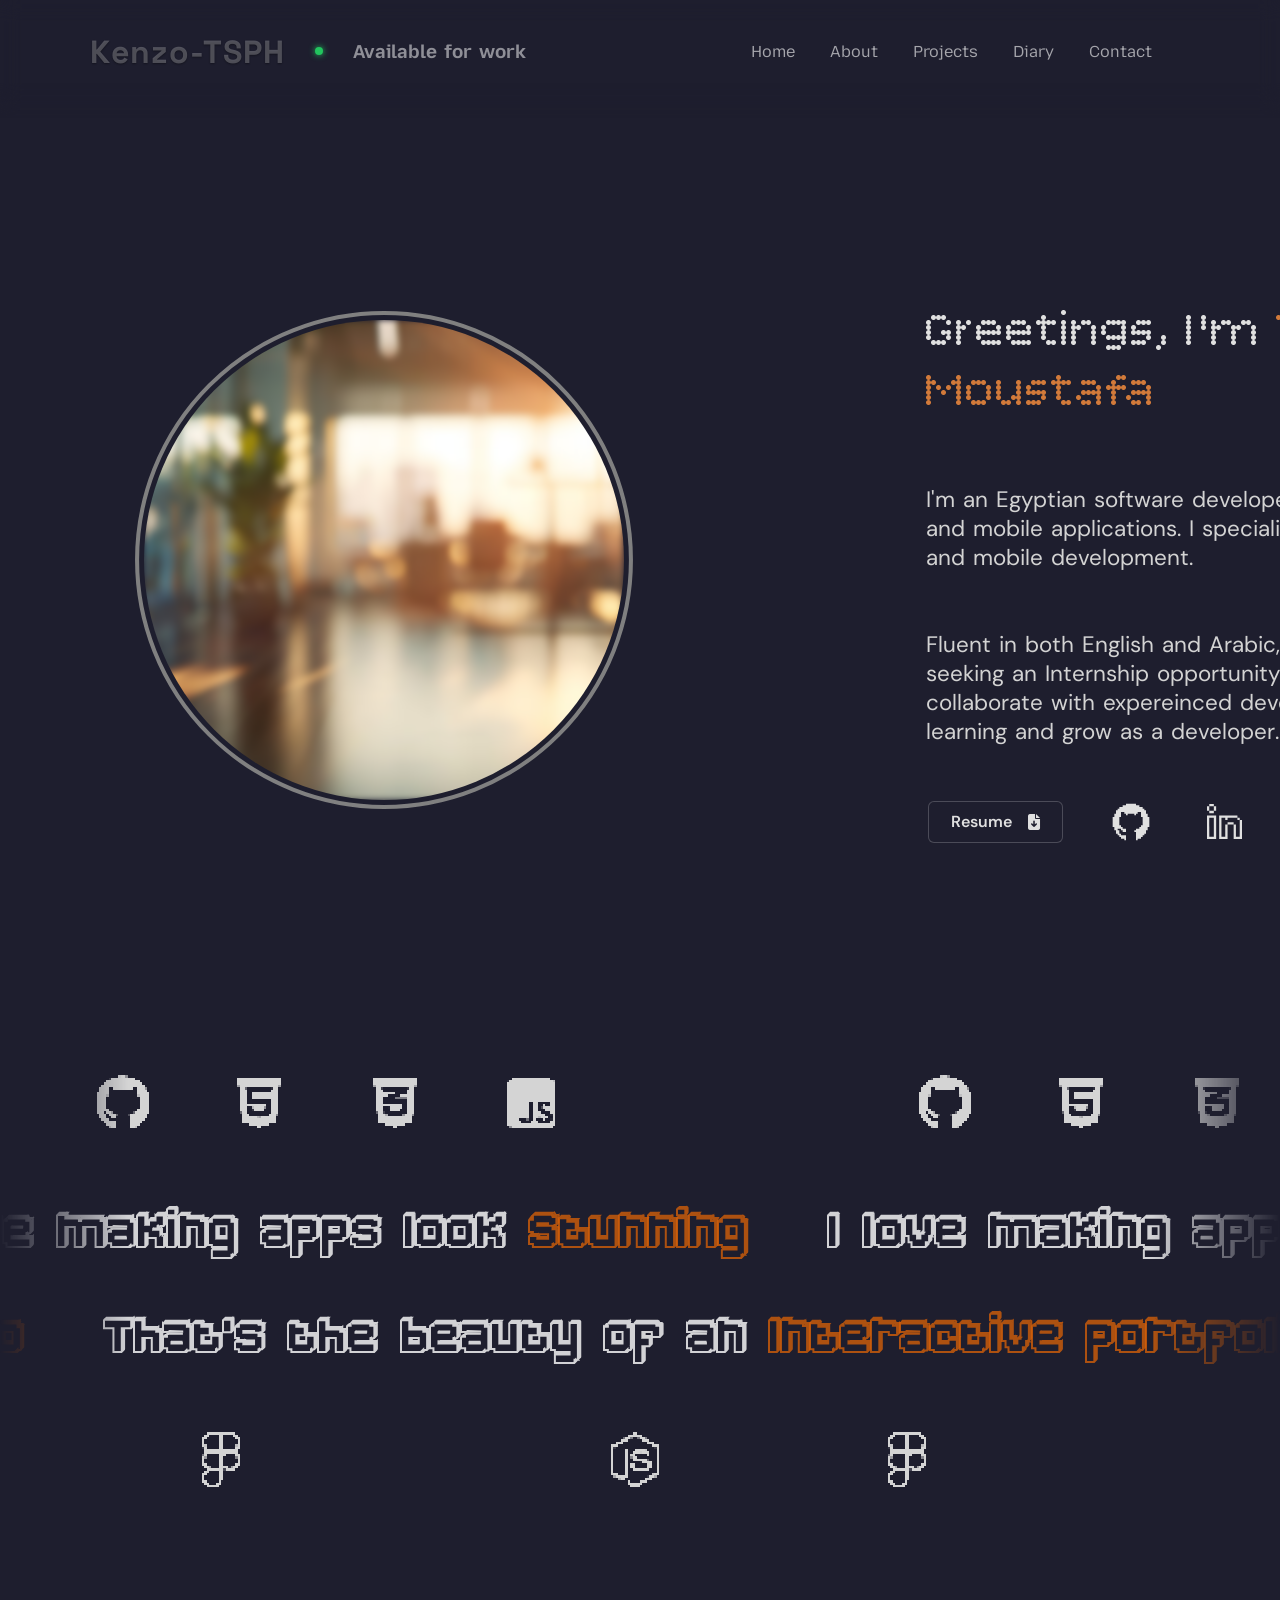
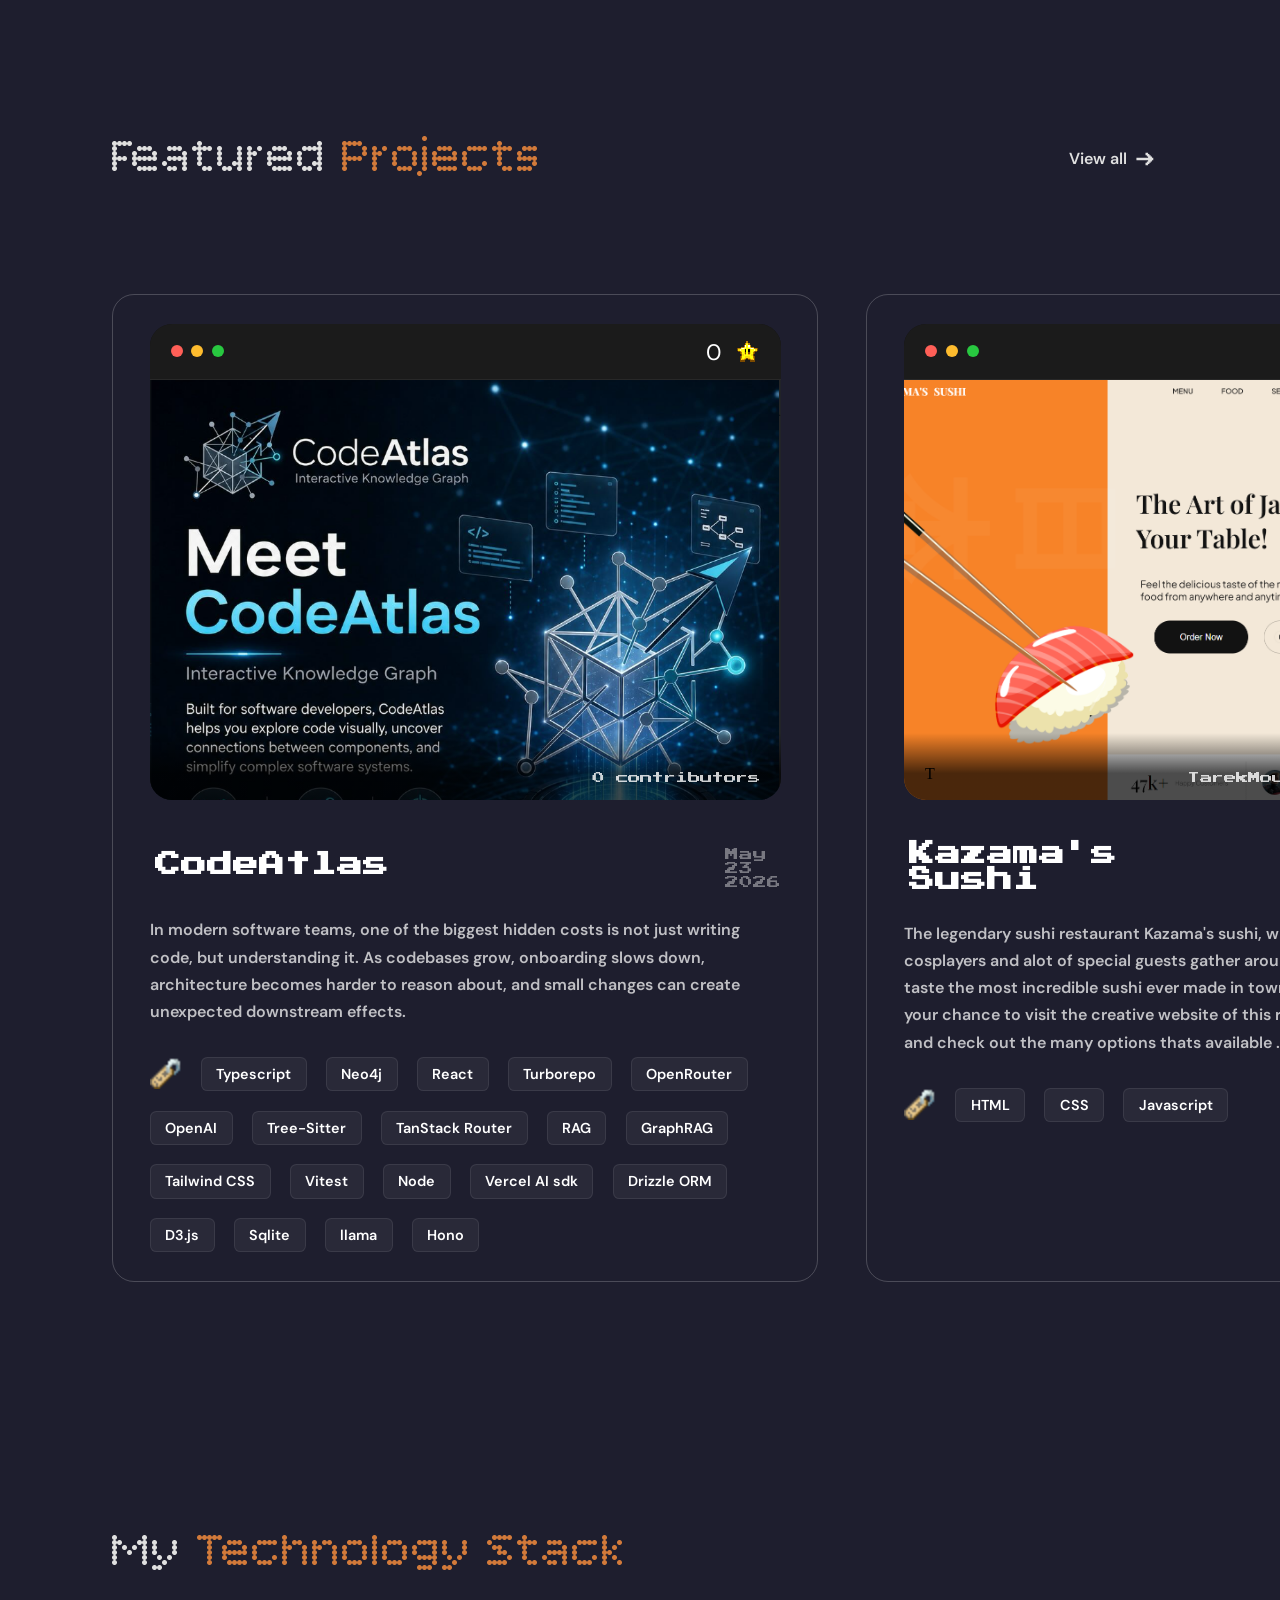
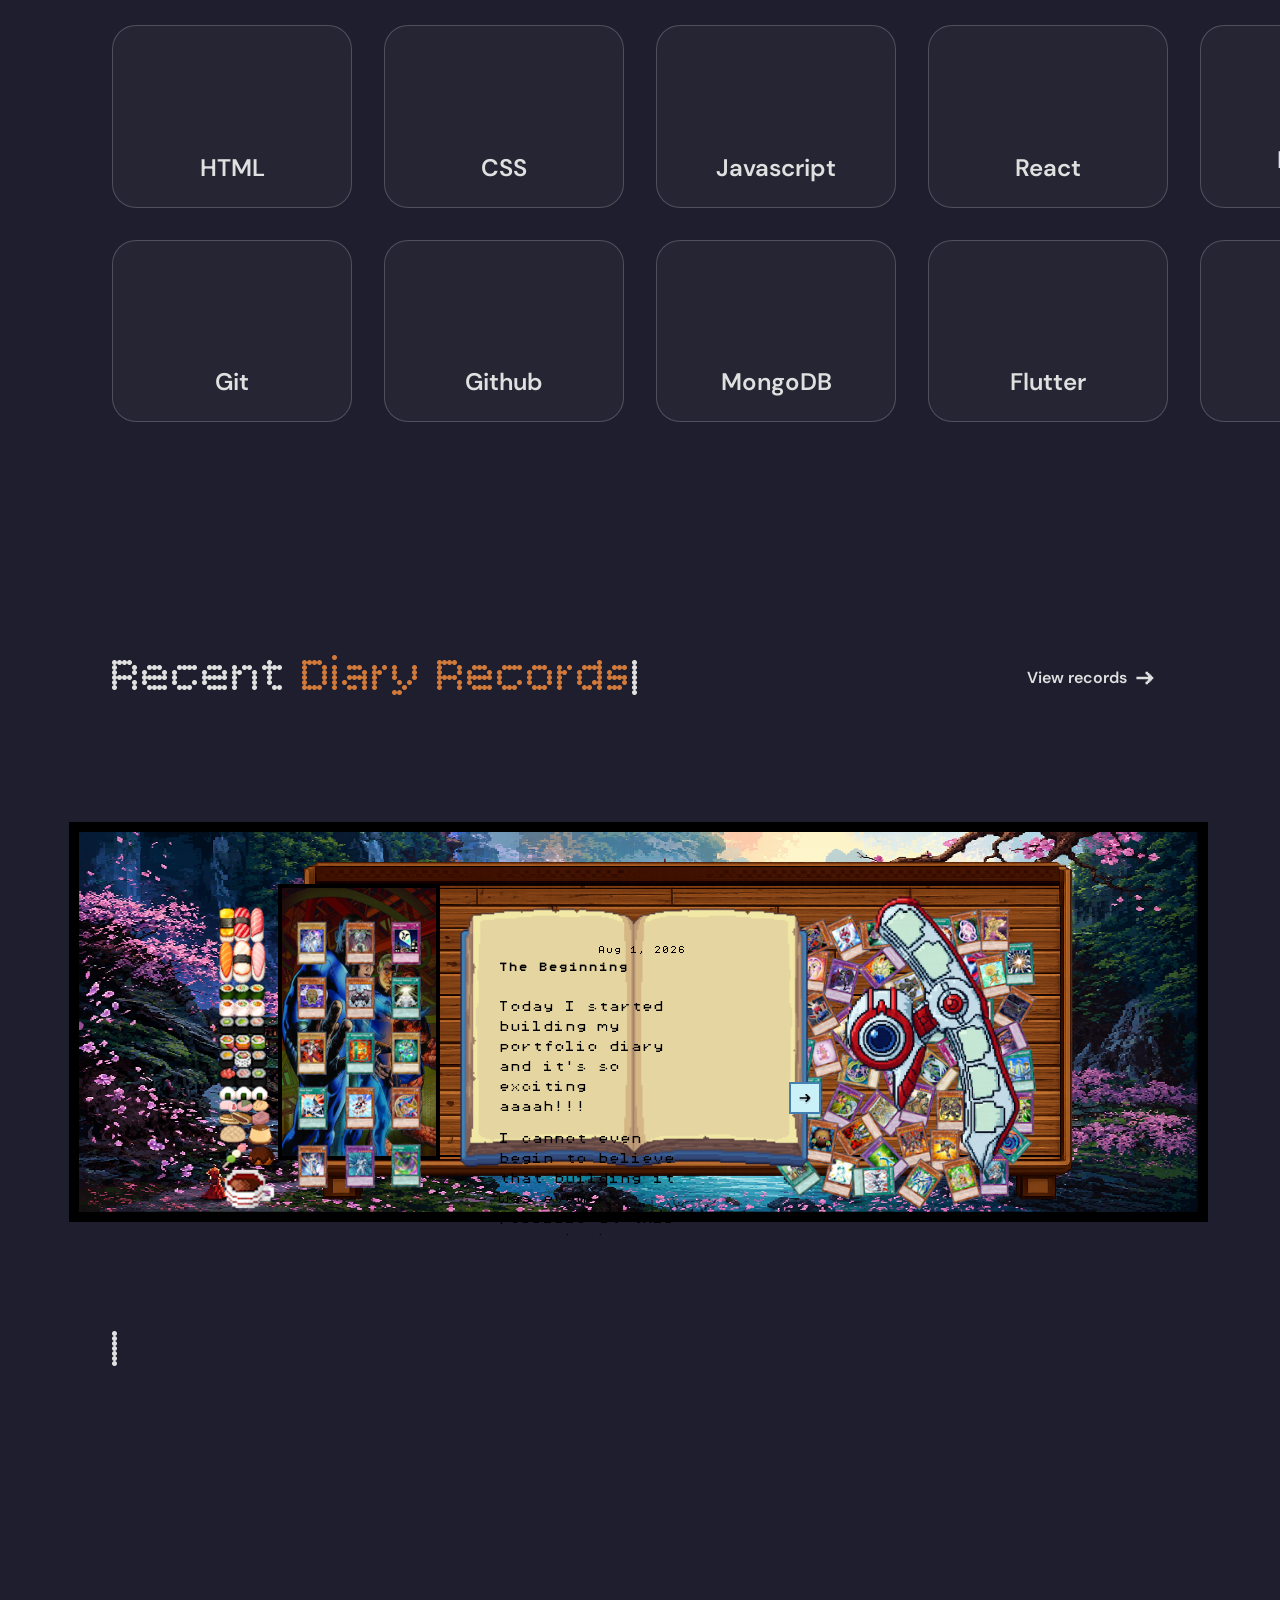
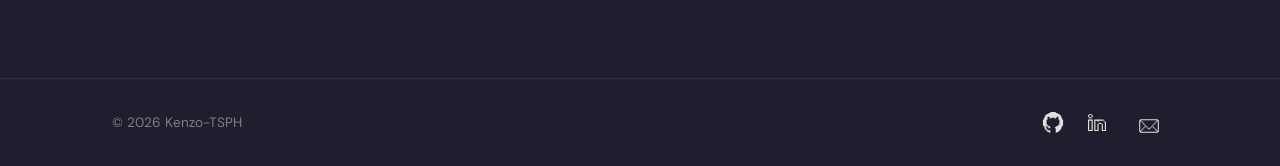
==== commit 0caa4ded: "Fixed an easter egg issue after deployment" ====
--- a/index.html
+++ b/index.html
@@ -44,7 +44,7 @@
                 <span class="title-text">Kenzo-TSPH</span>
                 <canvas id="videoTextCanvas"></canvas>
         <video id="easterEggVideo" muted playsinline preload="auto">
-            <source src="assets/easteregg/videoEasterEgg/VideoBehindTheText.mp4" type="video/mp4">
+            <source src="assets/easteregg/videoeasteregg/videobehindtext.mp4" type="video/mp4">
         </video>
             </h1>
             <span class="green-bulb"></span>
